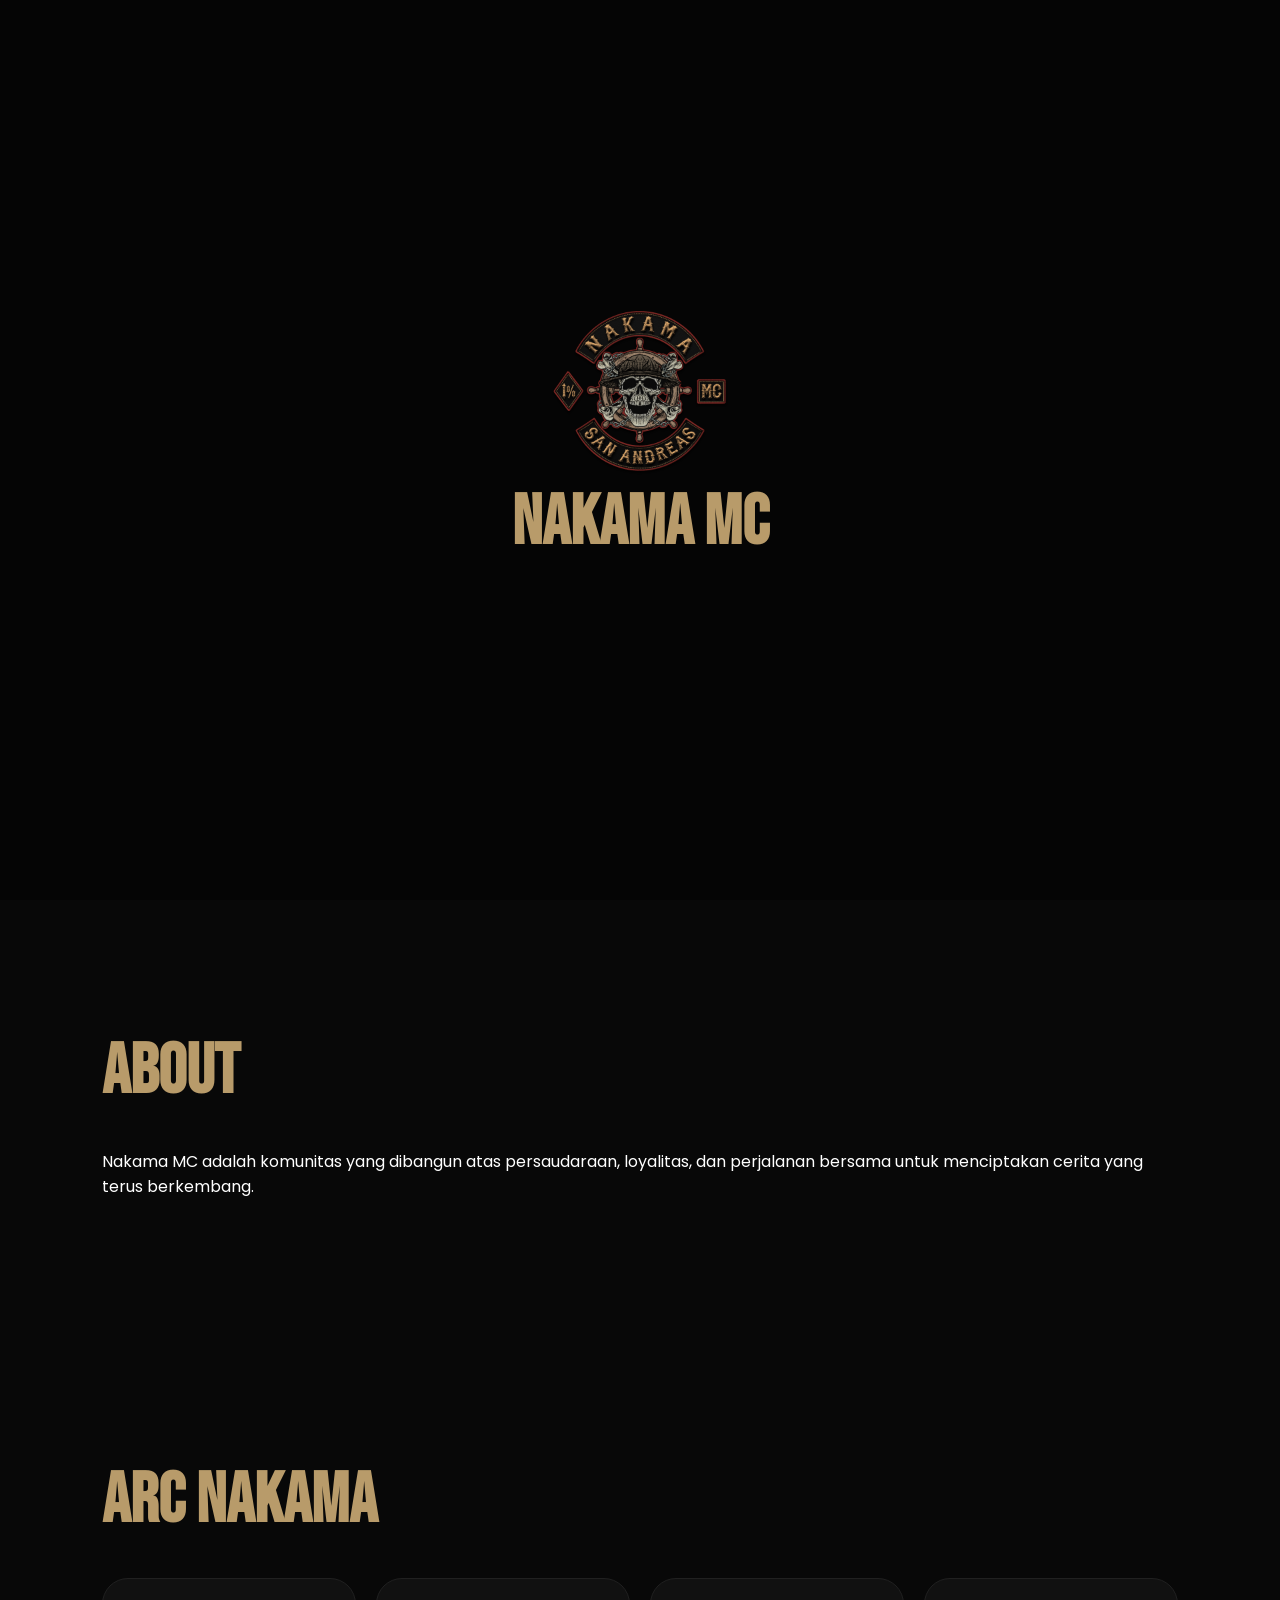
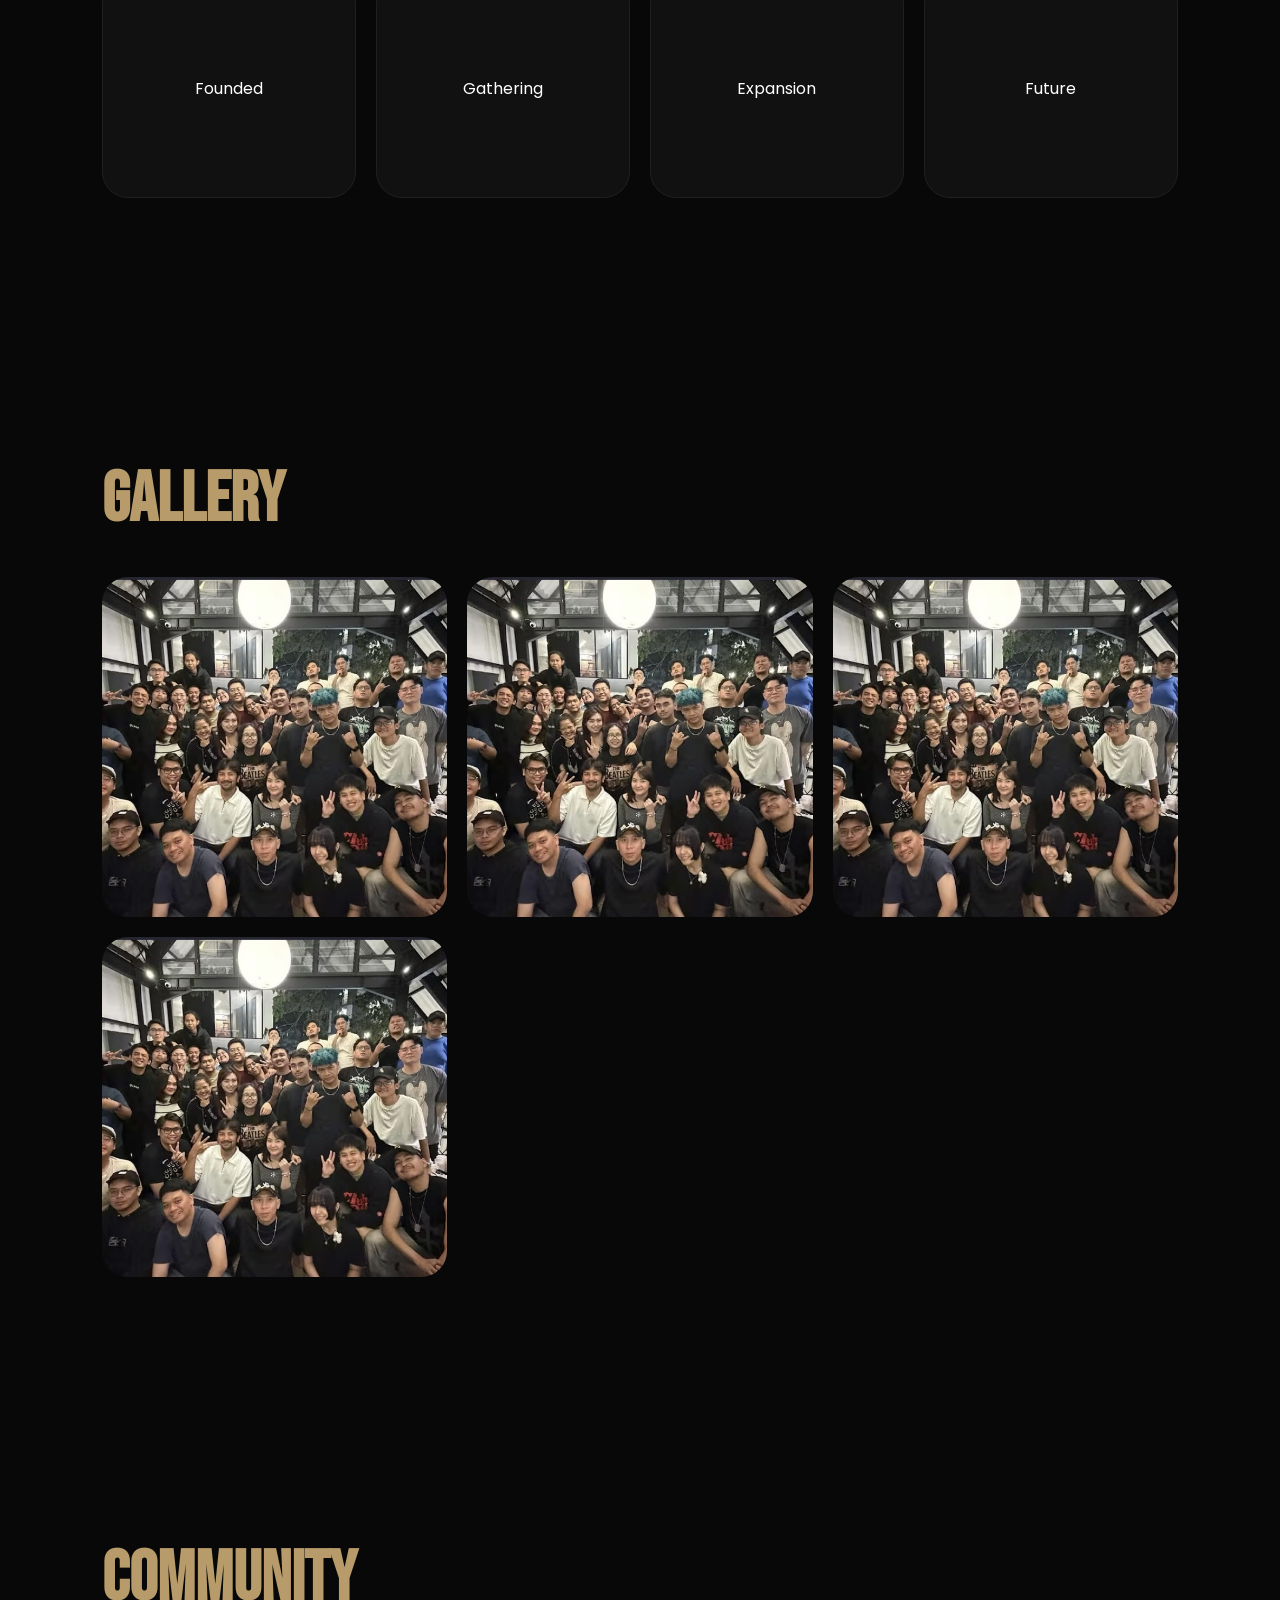
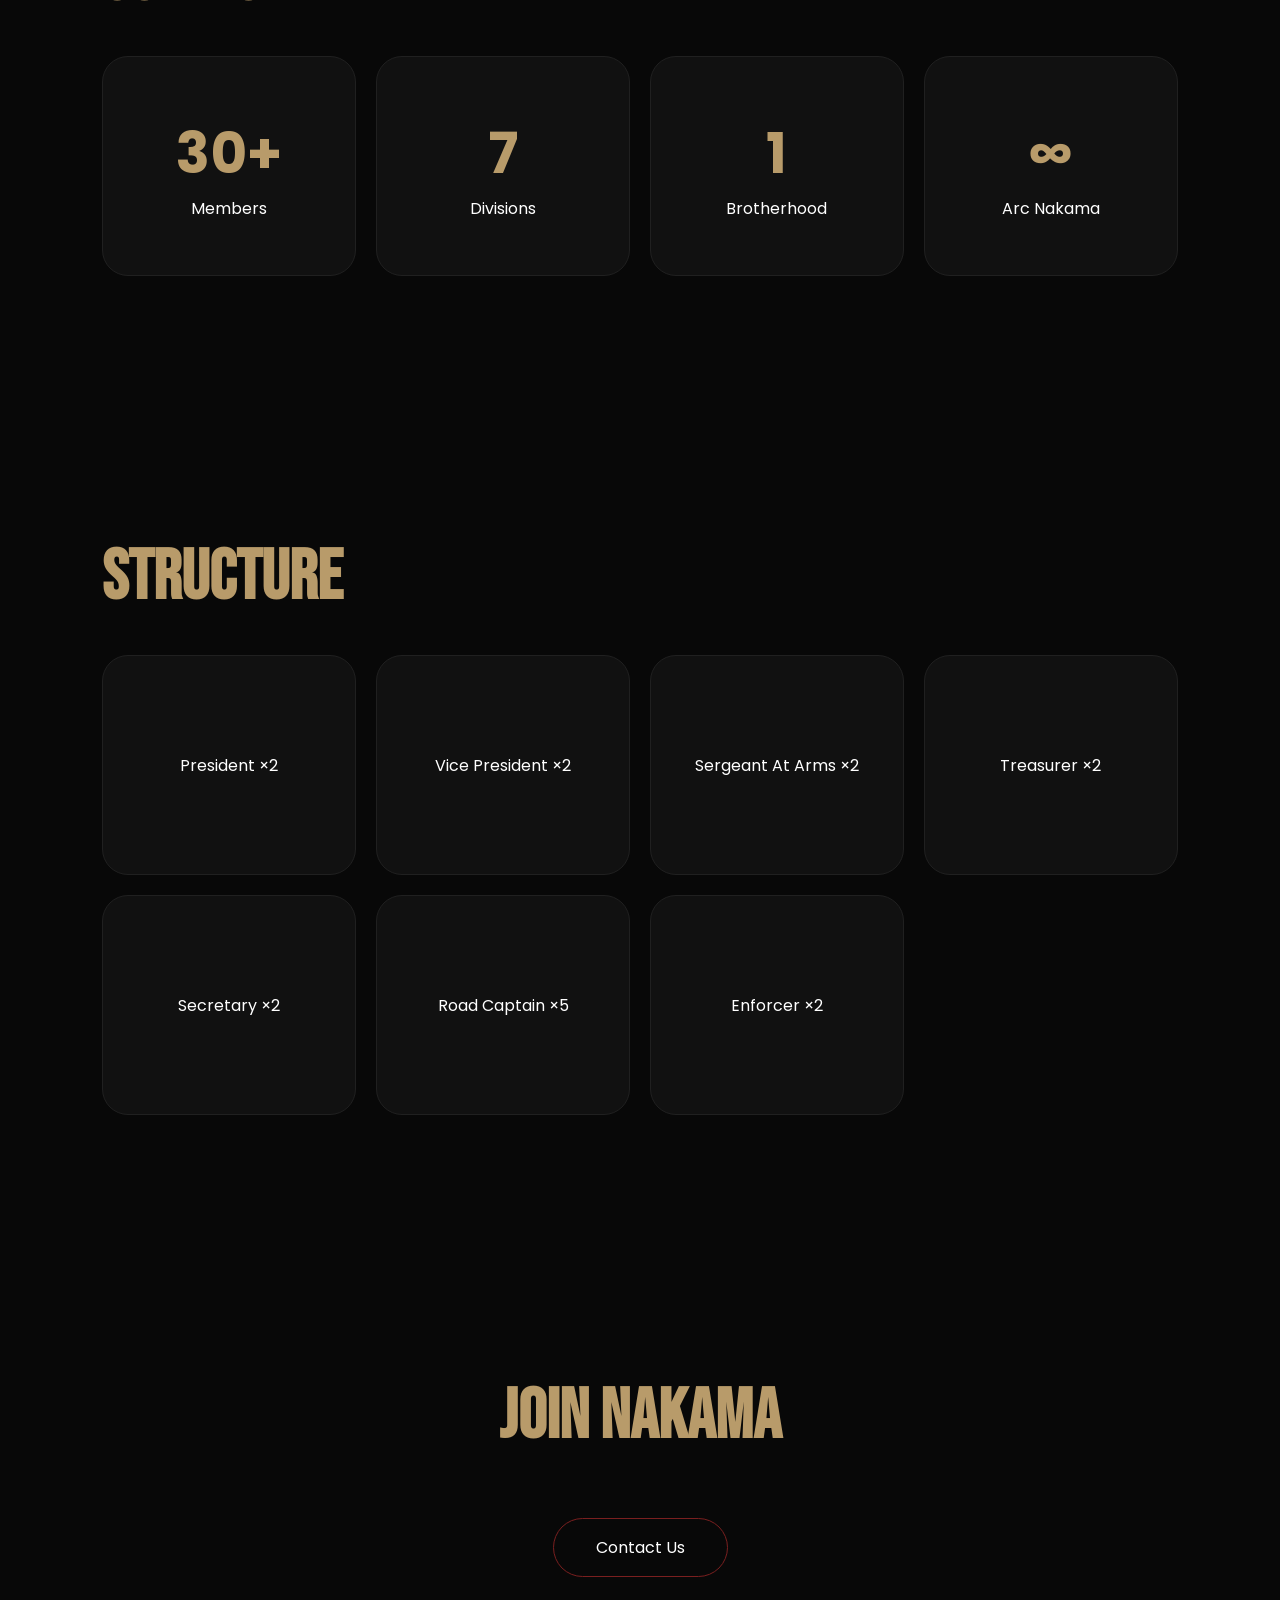
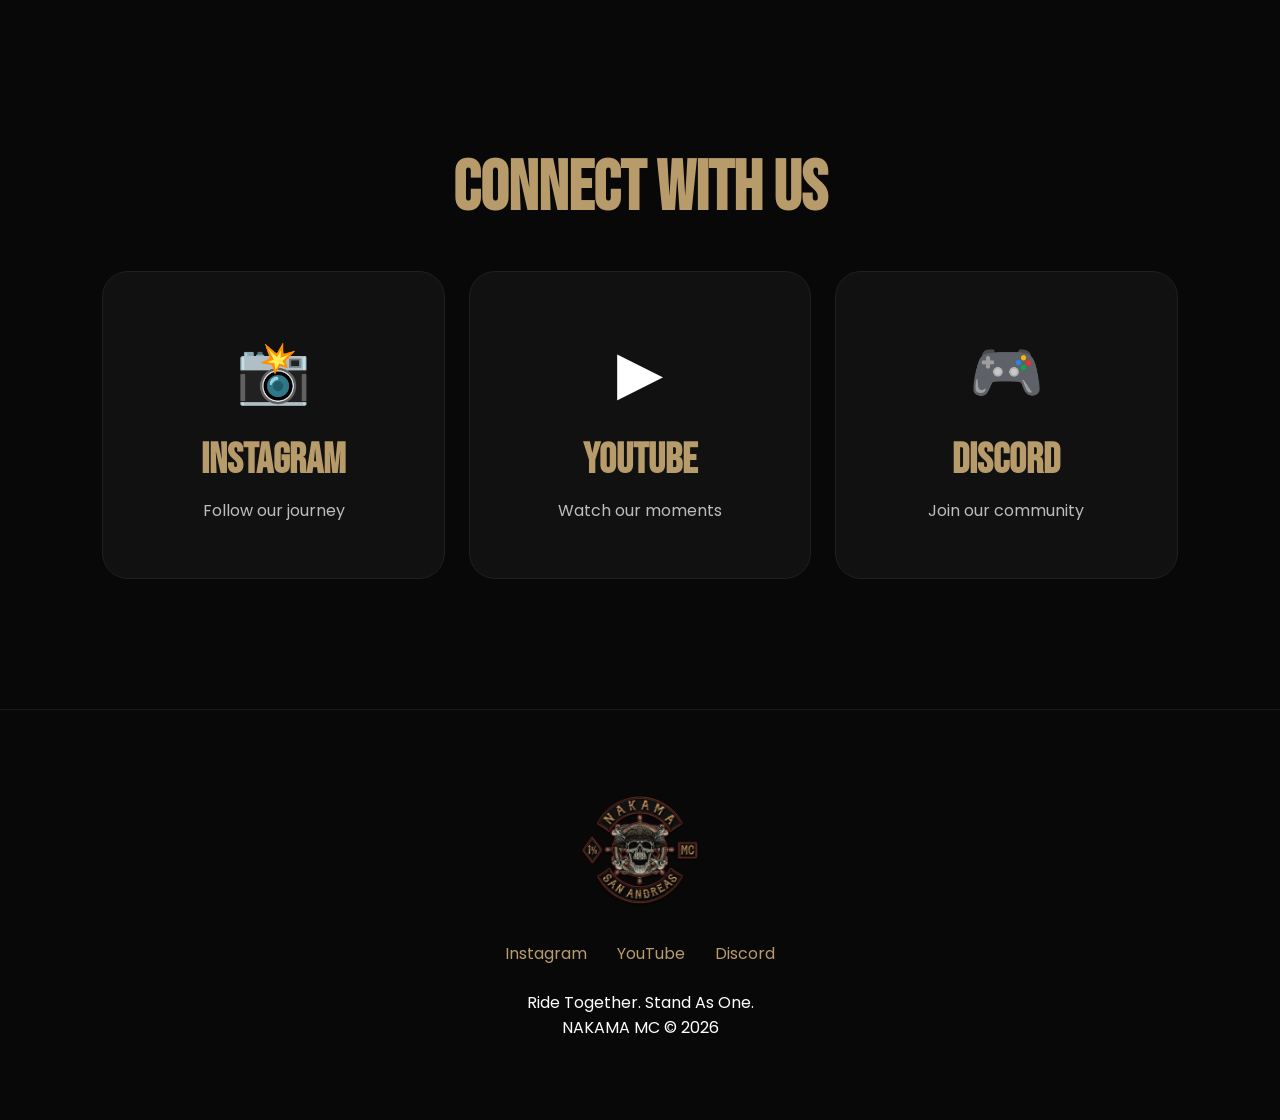
==== index.html @ 54461222 "Add social integration" ====
<!DOCTYPE html>
<html lang="en">
<head>
    <meta charset="UTF-8">
    <meta name="viewport" content="width=device-width,initial-scale=1">
    <title>Nakama MC</title>
    <link rel="preconnect" href="https://fonts.googleapis.com">
    <link href="https://fonts.googleapis.com/css2?family=Bebas+Neue&family=Poppins:wght@300;400;600;700&display=swap"
        rel="stylesheet">
    <link rel="stylesheet" href="style.css">
</head>
<body>
    <div id="loader">
        <img src="logo.png">
        <h2>NAKAMA MC</h2>
    </div>
    <nav>
        <div class="brand">
            <img src="logo.png">
            <span>NAKAMA MC</span>
        </div>
        <div class="menu">
            <a href="#about">About</a>
            <a href="#arcnakama">Arc Nakama</a>
            <a href="#gallery">Gallery</a>
            <a href="#stats">Stats</a>
            <a href="#members">Members</a>
            <a href="#social">Social</a>
        </div>
    </nav>
    <section class="hero">
        <div class="hero-content">
            <img src="logo.png" class="hero-logo">
            <h1>
                Ride Together. <br>
                Stand As One.
            </h1>
            <p>
                Brotherhood • Loyalty • Respect
            </p>
            <a href="#about" class="btn">
                Explore
            </a>
        </div>
    </section>
    <section id="about">
        <h2>ABOUT</h2>
        <p>
            Nakama MC adalah komunitas
            yang dibangun atas persaudaraan,
            loyalitas, dan perjalanan bersama
            untuk menciptakan cerita yang
            terus berkembang.
        </p>
    </section>
    <section id="arcnakama">
        <h2>ARC NAKAMA</h2>
        <div class="timeline">
            <div class="box">
                Founded
            </div>
            <div class="box">
                Gathering
            </div>
            <div class="box">
                Expansion
            </div>
            <div class="box">
                Future
            </div>
        </div>
    </section>
    <section id="gallery">
        <h2>GALLERY</h2>
        <div class="gallery">
            <img src="community.jpg">
            <img src="community.jpg">
            <img src="community.jpg">
            <img src="community.jpg">
        </div>
    </section>
    <section id="stats">
        <h2>COMMUNITY</h2>
        <div class="stats">
            <div>
                <b>30+</b>
                <span>Members</span>
            </div>
            <div>
                <b>7</b>
                <span>Divisions</span>
            </div>
            <div>
                <b>1</b>
                <span>Brotherhood</span>
            </div>
            <div>
                <b>∞</b>
                <span>Arc Nakama</span>
            </div>
        </div>
    </section>
    <section id="members">
        <h2>STRUCTURE</h2>
        <div class="members">
            <div class="role">
                President ×2
            </div>
            <div class="role">
                Vice President ×2
            </div>
            <div class="role">
                Sergeant At Arms ×2
            </div>
            <div class="role">
                Treasurer ×2
            </div>
            <div class="role">
                Secretary ×2
            </div>
            <div class="role">
                Road Captain ×5
            </div>
            <div class="role">
                Enforcer ×2
            </div>
        </div>
    </section>
    <section class="join">
        <h2>JOIN NAKAMA</h2>
        <a class="btn" href="https://discord.gg/GANTI_LINK_DISCORD" target="_blank">
            Contact Us
        </a>
    </section>
    <section id="social">
        <h2>CONNECT WITH US</h2>
        <div class="social-grid">
            <a class="social-card" target="_blank" href="https://instagram.com/GANTI_USERNAME">
                <div class="social-icon">
                    📸
                </div>
                <h3>Instagram</h3>
                <p>Follow our journey</p>
            </a>
            <a class="social-card" target="_blank" href="https://youtube.com/@GANTI_CHANNEL">
                <div class="social-icon">
                    ▶
                </div>
                <h3>YouTube</h3>
                <p>Watch our moments</p>
            </a>
            <a class="social-card" target="_blank" href="https://discord.gg/GANTI_LINK_DISCORD">
                <div class="social-icon">
                    🎮
                </div>
                <h3>Discord</h3>
                <p>Join our community</p>
            </a>
        </div>
    </section>
    <footer>
        <img src="logo.png">
        <div class="footer-links">
            <a href="#">
                Instagram
            </a>
            <a href="#">
                YouTube
            </a>
            <a href="#">
                Discord
            </a>
        </div>
        <p>
            Ride Together.
            Stand As One.
        </p>
        <p>
            NAKAMA MC © 2026
        </p>
    </footer>
    <script src="script.js"></script>
</body>
</html>
---- style.css ----
*{margin:0;padding:0;box-sizing:border-box}
html{scroll-behavior:smooth}
body{background:#080808;color:#fff;font-family:Poppins}
#loader{
position:fixed;inset:0;background:#050505;
display:flex;flex-direction:column;justify-content:center;align-items:center;
z-index:999;transition:1s}
#loader img{width:180px;animation:spin 4s linear infinite}
.hidden{opacity:0;pointer-events:none}
@keyframes spin{to{transform:rotate(360deg)}}
nav{
position:fixed;width:100%;padding:18px 8%;
display:flex;justify-content:space-between;
background:rgba(0,0,0,.45);backdrop-filter:blur(10px);z-index:50}
.brand{display:flex;align-items:center;gap:12px}
.brand img{width:48px}
.menu a{color:white;text-decoration:none;margin-left:18px}
.hero{
height:100vh;background:
linear-gradient(rgba(0,0,0,.7),rgba(0,0,0,.9)),
url(community.jpg) center/cover fixed;
display:flex;justify-content:center;align-items:center;text-align:center}
.hero-logo{width:min(35vw,260px)}
.hero h1{font-size:min(9vw,100px);font-family:Bebas Neue}
.btn{
display:inline-block;margin-top:24px;
padding:16px 42px;
border:1px solid #7a1f1f;border-radius:999px;
color:#fff;text-decoration:none}
.btn:hover{background:#7a1f1f}
section{padding:130px 8%}
h2{
font-family:Bebas Neue;
font-size:70px;
margin-bottom:35px;
color:#b89b6a}
.timeline,.members,.stats{
display:grid;
grid-template-columns:repeat(auto-fit,minmax(220px,1fr));
gap:20px}
.box,.role,.stats div{
height:220px;background:#111;border-radius:26px;
display:flex;flex-direction:column;
justify-content:center;align-items:center;
transition:.35s;border:1px solid #202020}
.gallery{
display:grid;
grid-template-columns:repeat(auto-fit,minmax(320px,1fr));
gap:20px}
.gallery img{
height:340px;width:100%;object-fit:cover;
border-radius:26px}
.box:hover,.role:hover,.stats div:hover{
transform:translateY(-10px);
border-color:#7a1f1f}
.stats b{
font-size:56px;color:#b89b6a}
footer{
padding:80px;text-align:center;border-top:1px solid #181818}
footer img{width:120px}
/* JOIN */
.join{
text-align:center;
}
/* SOCIAL */
#social{
padding-top:40px;
text-align:center;
}
.social-grid{
display:grid;
grid-template-columns:
repeat(
auto-fit,
minmax(280px,1fr));
gap:24px;
margin-top:40px;
}
.social-card{
background:#111;
padding:55px;
border-radius:26px;
border:1px solid #202020;
color:white;
text-decoration:none;
transition:.35s;
}
.social-card:hover{
transform:
translateY(-10px);
border-color:#7a1f1f;
box-shadow:
0 20px 60px
rgba(122,31,31,.35);
}
.social-icon{
font-size:60px;
margin-bottom:18px;
}
.social-card h3{
font-family:Bebas Neue;
font-size:42px;
color:#b89b6a;
}
.social-card p{
margin-top:12px;
color:#bdbdbd;
}
/* FOOTER */
.footer-links{
margin:24px 0;
display:flex;
justify-content:center;
gap:30px;
flex-wrap:wrap;
}
.footer-links a{
color:#b89b6a;
text-decoration:none;
transition:.3s;
}
.footer-links a:hover{
color:white;
}
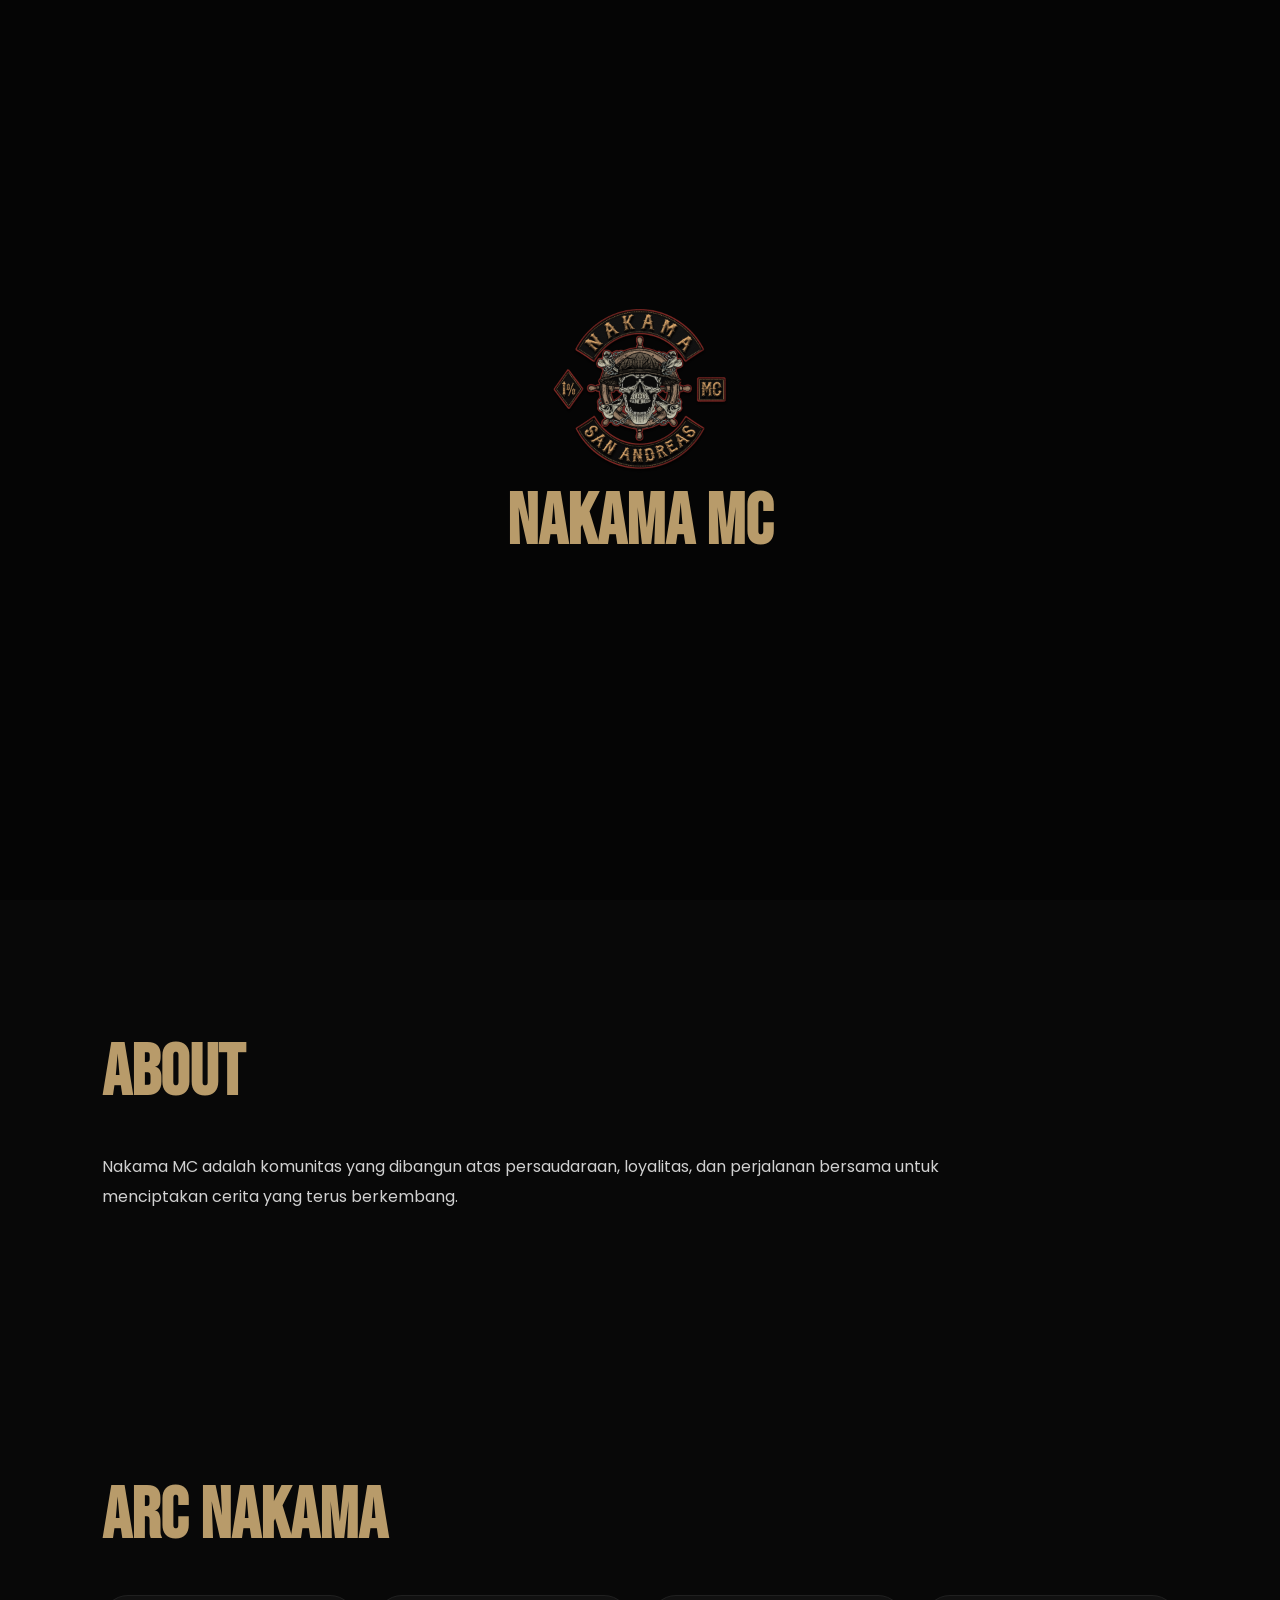
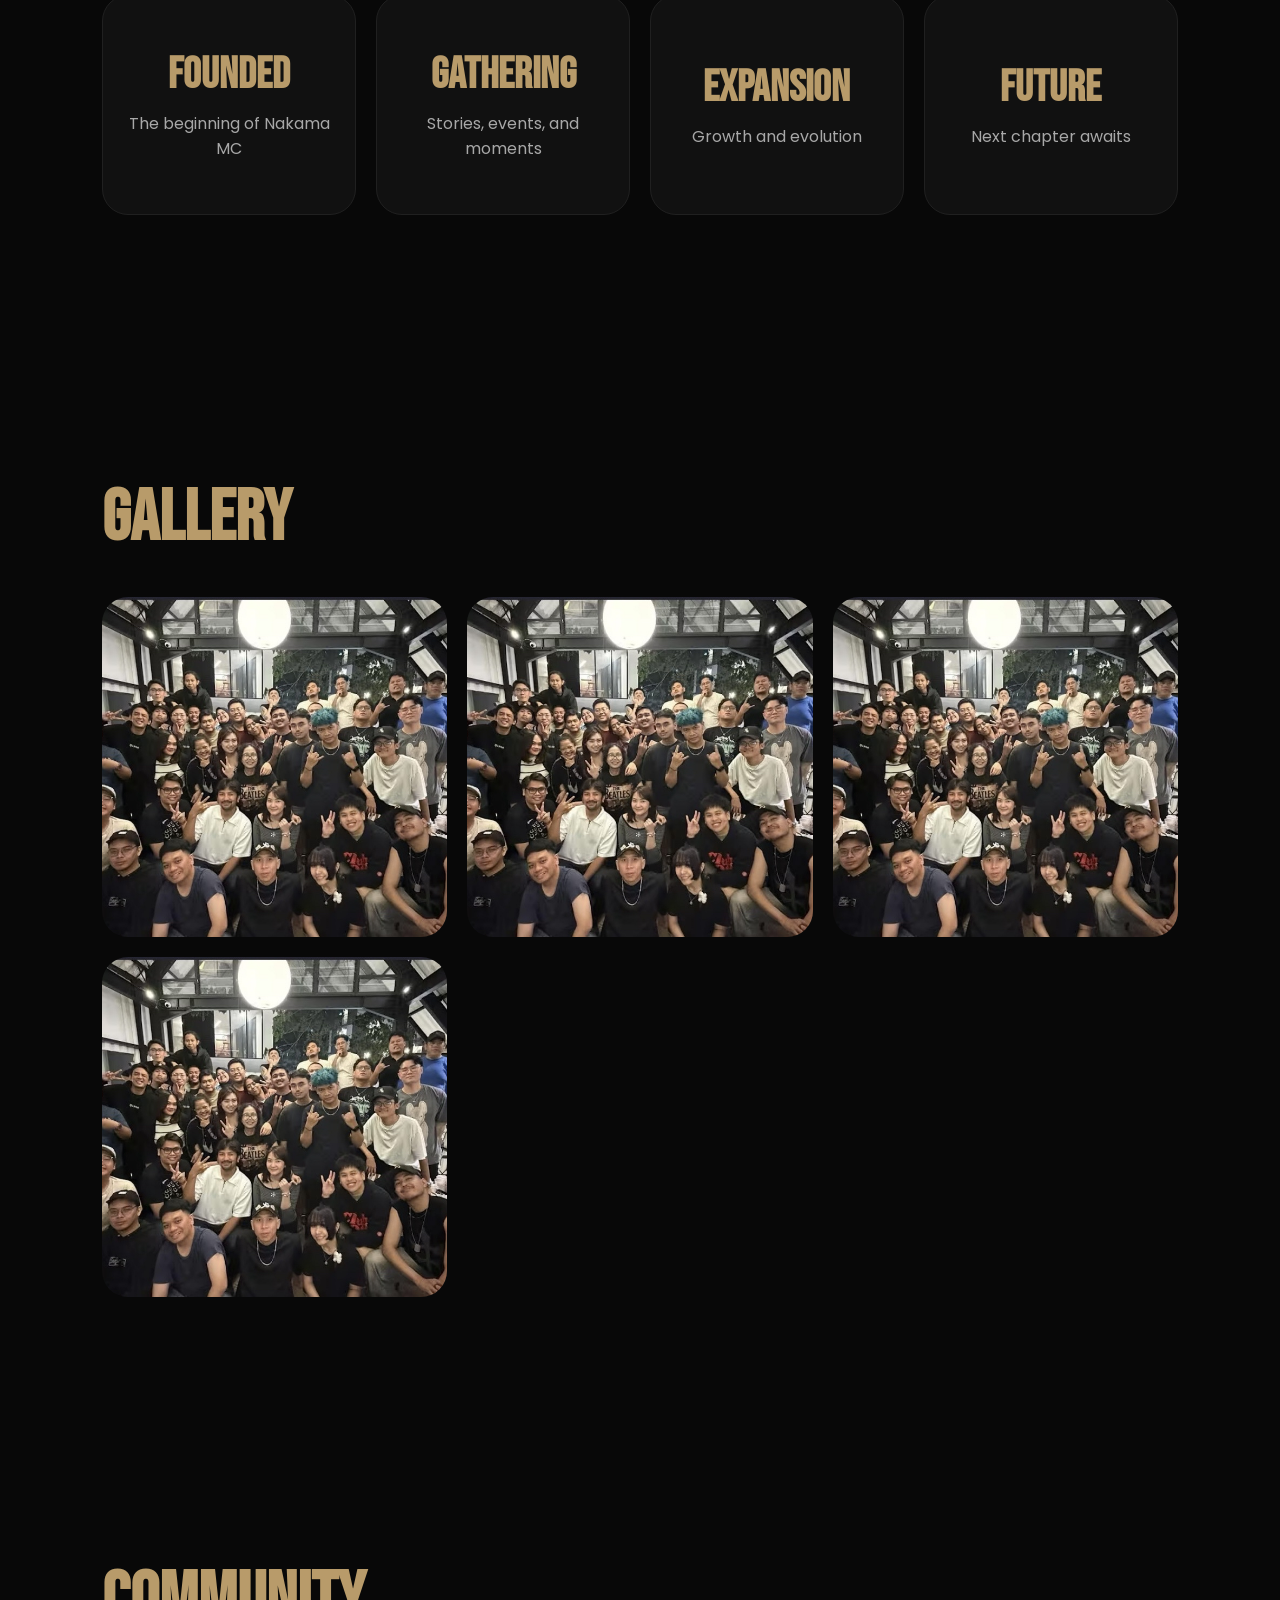
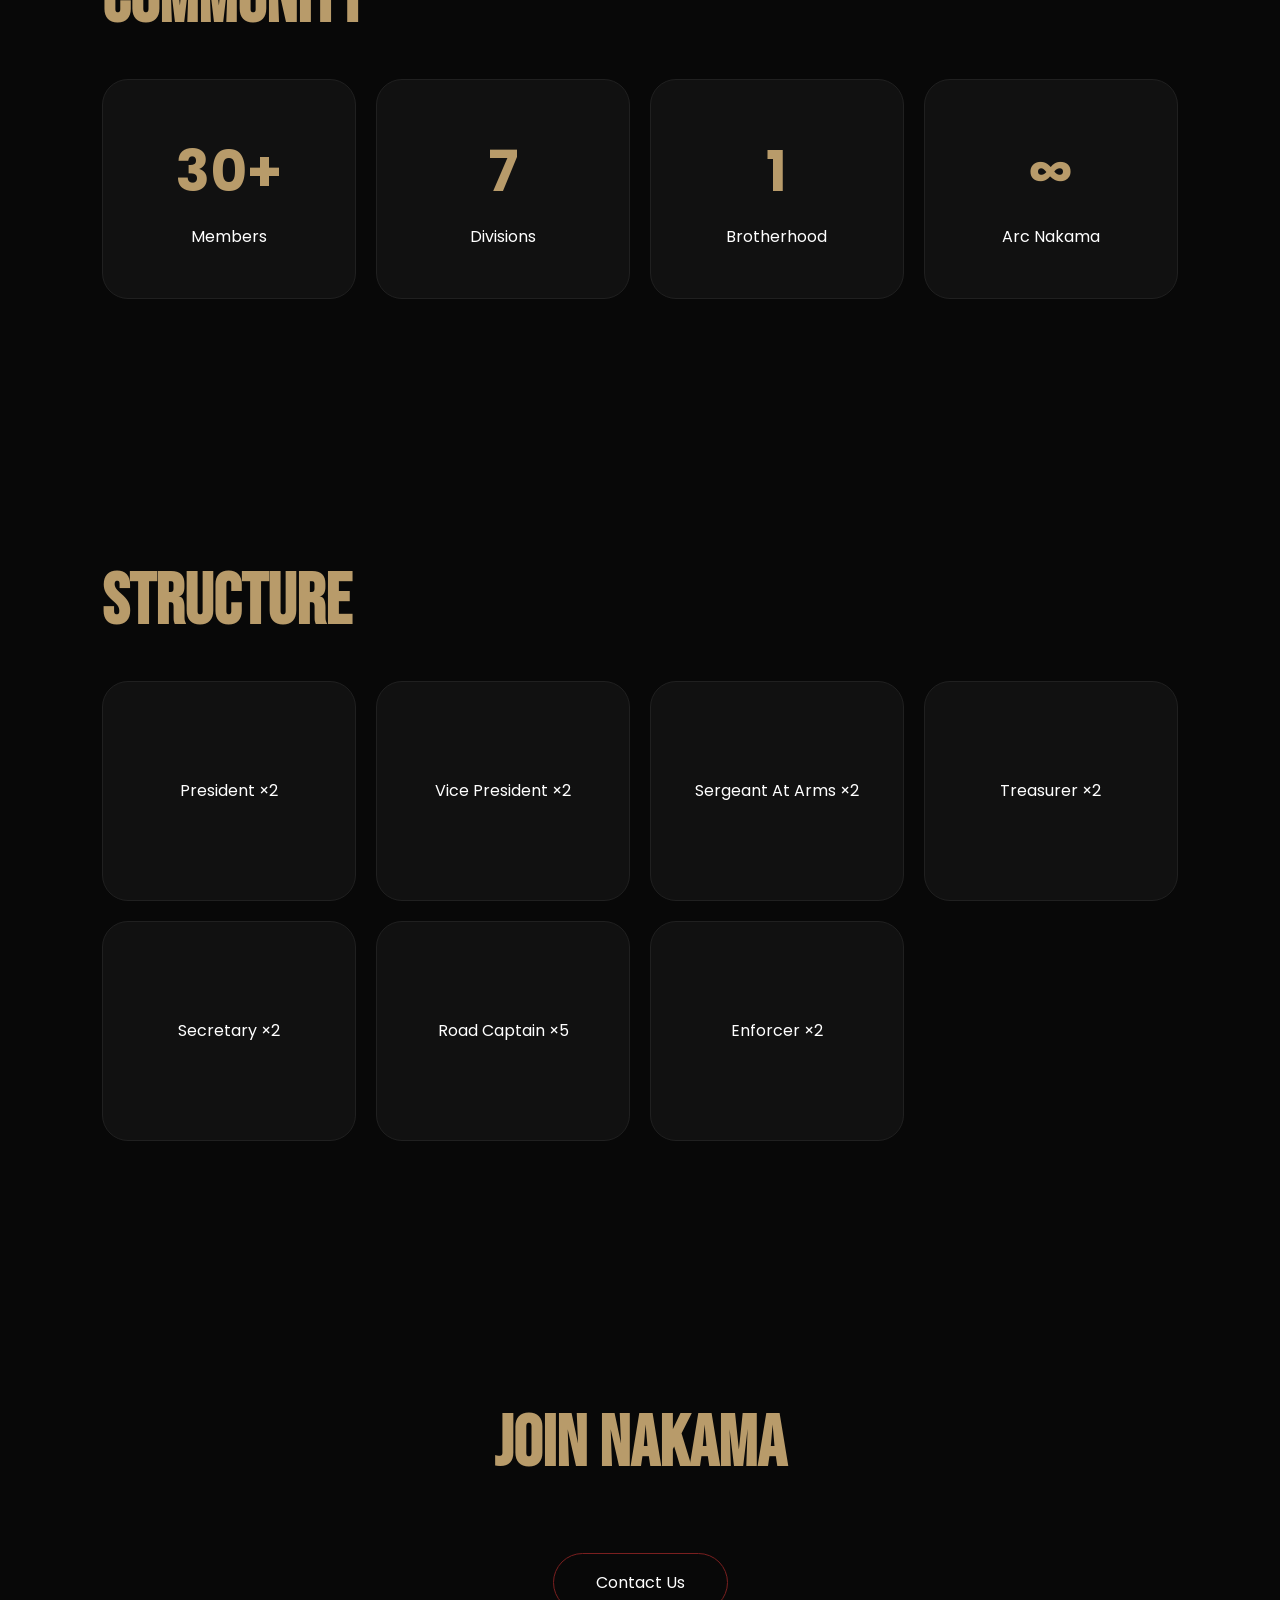
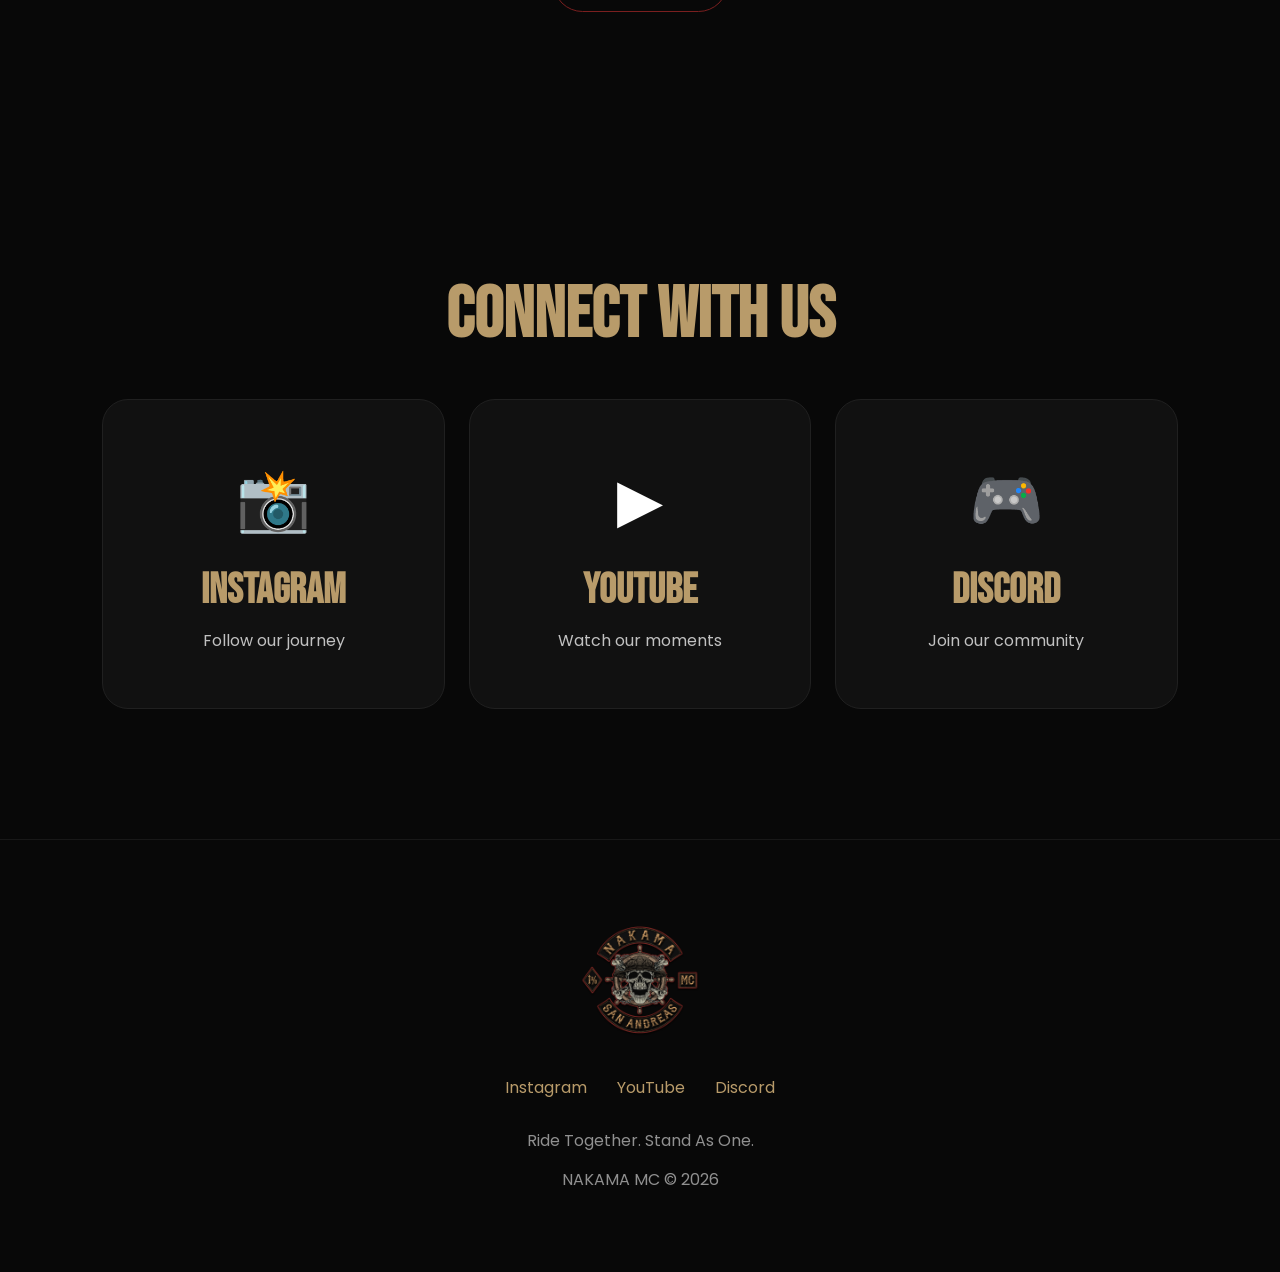
==== commit e179095d: "Update arc interaction" ====
--- a/index.html
+++ b/index.html
@@ -1,184 +1,463 @@
 <!DOCTYPE html>
 <html lang="en">
+
 <head>
+
     <meta charset="UTF-8">
-    <meta name="viewport" content="width=device-width,initial-scale=1">
+
+    <meta name="viewport" content="width=device-width, initial-scale=1.0">
+
     <title>Nakama MC</title>
+
     <link rel="preconnect" href="https://fonts.googleapis.com">
+
     <link href="https://fonts.googleapis.com/css2?family=Bebas+Neue&family=Poppins:wght@300;400;600;700&display=swap"
         rel="stylesheet">
+
     <link rel="stylesheet" href="style.css">
+
 </head>
+
 <body>
+
+    <!-- LOADER -->
+
     <div id="loader">
+
         <img src="logo.png">
+
         <h2>NAKAMA MC</h2>
+
     </div>
+
+
+
+    <!-- NAVBAR -->
+
     <nav>
+
         <div class="brand">
+
             <img src="logo.png">
+
             <span>NAKAMA MC</span>
-        </div>
+
+        </div>
+
         <div class="menu">
+
             <a href="#about">About</a>
+
             <a href="#arcnakama">Arc Nakama</a>
+
             <a href="#gallery">Gallery</a>
+
             <a href="#stats">Stats</a>
+
             <a href="#members">Members</a>
+
             <a href="#social">Social</a>
-        </div>
+
+        </div>
+
     </nav>
+
+
+
+    <!-- HERO -->
+
     <section class="hero">
+
         <div class="hero-content">
+
             <img src="logo.png" class="hero-logo">
+
             <h1>
-                Ride Together. <br>
+
+                Ride Together.
+                <br>
                 Stand As One.
+
             </h1>
+
             <p>
+
                 Brotherhood • Loyalty • Respect
+
             </p>
+
             <a href="#about" class="btn">
+
                 Explore
-            </a>
-        </div>
-    </section>
+
+            </a>
+
+        </div>
+
+    </section>
+
+
+
+    <!-- ABOUT -->
+
     <section id="about">
+
         <h2>ABOUT</h2>
+
         <p>
+
             Nakama MC adalah komunitas
-            yang dibangun atas persaudaraan,
-            loyalitas, dan perjalanan bersama
-            untuk menciptakan cerita yang
-            terus berkembang.
+            yang dibangun atas
+            persaudaraan,
+            loyalitas,
+            dan perjalanan bersama
+            untuk menciptakan
+            cerita yang terus berkembang.
+
         </p>
-    </section>
+
+    </section>
+
+
+
+    <!-- ARC -->
+
     <section id="arcnakama">
+
         <h2>ARC NAKAMA</h2>
+
         <div class="timeline">
-            <div class="box">
-                Founded
-            </div>
-            <div class="box">
-                Gathering
-            </div>
-            <div class="box">
-                Expansion
-            </div>
-            <div class="box">
-                Future
-            </div>
-        </div>
-    </section>
+
+            <a href="founded.html" class="box">
+
+                <h3>Founded</h3>
+
+                <p>
+
+                    The beginning
+                    of Nakama MC
+
+                </p>
+
+            </a>
+
+
+
+            <a href="gathering.html" class="box">
+
+                <h3>Gathering</h3>
+
+                <p>
+
+                    Stories,
+                    events,
+                    and moments
+
+                </p>
+
+            </a>
+
+
+
+            <a href="expansion.html" class="box">
+
+                <h3>Expansion</h3>
+
+                <p>
+
+                    Growth
+                    and evolution
+
+                </p>
+
+            </a>
+
+
+
+            <a href="future.html" class="box">
+
+                <h3>Future</h3>
+
+                <p>
+
+                    Next chapter
+                    awaits
+
+                </p>
+
+            </a>
+
+        </div>
+
+    </section>
+
+
+
+    <!-- GALLERY -->
+
     <section id="gallery">
+
         <h2>GALLERY</h2>
+
         <div class="gallery">
+
             <img src="community.jpg">
+
             <img src="community.jpg">
+
             <img src="community.jpg">
+
             <img src="community.jpg">
-        </div>
-    </section>
+
+        </div>
+
+    </section>
+
+
+
+    <!-- STATS -->
+
     <section id="stats">
+
         <h2>COMMUNITY</h2>
+
         <div class="stats">
+
             <div>
+
                 <b>30+</b>
+
                 <span>Members</span>
-            </div>
+
+            </div>
+
             <div>
+
                 <b>7</b>
+
                 <span>Divisions</span>
-            </div>
+
+            </div>
+
             <div>
+
                 <b>1</b>
+
                 <span>Brotherhood</span>
-            </div>
+
+            </div>
+
             <div>
+
                 <b>∞</b>
+
                 <span>Arc Nakama</span>
-            </div>
-        </div>
-    </section>
+
+            </div>
+
+        </div>
+
+    </section>
+
+
+
+    <!-- MEMBERS -->
+
     <section id="members">
+
         <h2>STRUCTURE</h2>
+
         <div class="members">
+
             <div class="role">
                 President ×2
             </div>
+
             <div class="role">
                 Vice President ×2
             </div>
+
             <div class="role">
                 Sergeant At Arms ×2
             </div>
+
             <div class="role">
                 Treasurer ×2
             </div>
+
             <div class="role">
                 Secretary ×2
             </div>
+
             <div class="role">
                 Road Captain ×5
             </div>
+
             <div class="role">
                 Enforcer ×2
             </div>
-        </div>
-    </section>
+
+        </div>
+
+    </section>
+
+
+
+    <!-- JOIN -->
+
     <section class="join">
-        <h2>JOIN NAKAMA</h2>
-        <a class="btn" href="https://discord.gg/GANTI_LINK_DISCORD" target="_blank">
+
+        <h2>
+
+            JOIN NAKAMA
+
+        </h2>
+
+        <a class="btn" href="https://discord.gg/GANTI_LINK" target="_blank">
+
             Contact Us
+
         </a>
-    </section>
+
+    </section>
+
+
+
+    <!-- SOCIAL -->
+
     <section id="social">
-        <h2>CONNECT WITH US</h2>
+
+        <h2>
+
+            CONNECT WITH US
+
+        </h2>
+
         <div class="social-grid">
-            <a class="social-card" target="_blank" href="https://instagram.com/GANTI_USERNAME">
+
+            <a class="social-card" href="https://instagram.com/GANTI_USERNAME" target="_blank">
+
                 <div class="social-icon">
+
                     📸
+
                 </div>
-                <h3>Instagram</h3>
-                <p>Follow our journey</p>
-            </a>
-            <a class="social-card" target="_blank" href="https://youtube.com/@GANTI_CHANNEL">
+
+                <h3>
+
+                    Instagram
+
+                </h3>
+
+                <p>
+
+                    Follow our journey
+
+                </p>
+
+            </a>
+
+
+
+            <a class="social-card" href="https://youtube.com/@GANTI_CHANNEL" target="_blank">
+
                 <div class="social-icon">
+
                     ▶
+
                 </div>
-                <h3>YouTube</h3>
-                <p>Watch our moments</p>
-            </a>
-            <a class="social-card" target="_blank" href="https://discord.gg/GANTI_LINK_DISCORD">
+
+                <h3>
+
+                    YouTube
+
+                </h3>
+
+                <p>
+
+                    Watch our moments
+
+                </p>
+
+            </a>
+
+
+
+            <a class="social-card" href="https://discord.gg/GANTI_LINK" target="_blank">
+
                 <div class="social-icon">
+
                     🎮
+
                 </div>
-                <h3>Discord</h3>
-                <p>Join our community</p>
-            </a>
-        </div>
-    </section>
+
+                <h3>
+
+                    Discord
+
+                </h3>
+
+                <p>
+
+                    Join our community
+
+                </p>
+
+            </a>
+
+        </div>
+
+    </section>
+
+
+
+    <!-- FOOTER -->
+
     <footer>
+
         <img src="logo.png">
+
         <div class="footer-links">
-            <a href="#">
+
+            <a href="https://instagram.com/GANTI_USERNAME">
+
                 Instagram
-            </a>
-            <a href="#">
+
+            </a>
+
+            <a href="https://youtube.com/@GANTI_CHANNEL">
+
                 YouTube
-            </a>
-            <a href="#">
+
+            </a>
+
+            <a href="https://discord.gg/GANTI_LINK">
+
                 Discord
-            </a>
-        </div>
+
+            </a>
+
+        </div>
+
         <p>
+
             Ride Together.
             Stand As One.
+
         </p>
+
         <p>
+
             NAKAMA MC © 2026
+
         </p>
+
     </footer>
+
+
+
     <script src="script.js"></script>
+
 </body>
+
 </html>
--- a/style.css
+++ b/style.css
@@ -1,125 +1,669 @@
-
-*{margin:0;padding:0;box-sizing:border-box}
-html{scroll-behavior:smooth}
-body{background:#080808;color:#fff;font-family:Poppins}
-#loader{
-position:fixed;inset:0;background:#050505;
-display:flex;flex-direction:column;justify-content:center;align-items:center;
-z-index:999;transition:1s}
-#loader img{width:180px;animation:spin 4s linear infinite}
-.hidden{opacity:0;pointer-events:none}
-@keyframes spin{to{transform:rotate(360deg)}}
-nav{
-position:fixed;width:100%;padding:18px 8%;
-display:flex;justify-content:space-between;
-background:rgba(0,0,0,.45);backdrop-filter:blur(10px);z-index:50}
-.brand{display:flex;align-items:center;gap:12px}
-.brand img{width:48px}
-.menu a{color:white;text-decoration:none;margin-left:18px}
-.hero{
-height:100vh;background:
-linear-gradient(rgba(0,0,0,.7),rgba(0,0,0,.9)),
-url(community.jpg) center/cover fixed;
-display:flex;justify-content:center;align-items:center;text-align:center}
-.hero-logo{width:min(35vw,260px)}
-.hero h1{font-size:min(9vw,100px);font-family:Bebas Neue}
-.btn{
-display:inline-block;margin-top:24px;
-padding:16px 42px;
-border:1px solid #7a1f1f;border-radius:999px;
-color:#fff;text-decoration:none}
-.btn:hover{background:#7a1f1f}
-section{padding:130px 8%}
-h2{
-font-family:Bebas Neue;
-font-size:70px;
-margin-bottom:35px;
-color:#b89b6a}
-.timeline,.members,.stats{
-display:grid;
-grid-template-columns:repeat(auto-fit,minmax(220px,1fr));
-gap:20px}
-.box,.role,.stats div{
-height:220px;background:#111;border-radius:26px;
-display:flex;flex-direction:column;
-justify-content:center;align-items:center;
-transition:.35s;border:1px solid #202020}
-.gallery{
-display:grid;
-grid-template-columns:repeat(auto-fit,minmax(320px,1fr));
-gap:20px}
-.gallery img{
-height:340px;width:100%;object-fit:cover;
-border-radius:26px}
-.box:hover,.role:hover,.stats div:hover{
-transform:translateY(-10px);
-border-color:#7a1f1f}
-.stats b{
-font-size:56px;color:#b89b6a}
-footer{
-padding:80px;text-align:center;border-top:1px solid #181818}
-footer img{width:120px}
+/* RESET */
+
+* {
+    margin: 0;
+    padding: 0;
+    box-sizing: border-box;
+}
+
+html {
+    scroll-behavior: smooth;
+}
+
+body {
+
+    background: #080808;
+
+    color: white;
+
+    font-family: 'Poppins', sans-serif;
+
+    overflow-x: hidden;
+
+}
+
+
+
+/* LOADER */
+
+#loader {
+
+    position: fixed;
+
+    inset: 0;
+
+    background: #050505;
+
+    display: flex;
+
+    flex-direction: column;
+
+    justify-content: center;
+
+    align-items: center;
+
+    z-index: 999;
+
+    transition: 1s;
+
+}
+
+#loader img {
+
+    width: 180px;
+
+    animation: spin 4s linear infinite;
+
+}
+
+.hidden {
+
+    opacity: 0;
+
+    pointer-events: none;
+
+}
+
+@keyframes spin {
+
+    to {
+
+        transform: rotate(360deg);
+
+    }
+
+}
+
+
+
+/* NAVBAR */
+
+nav {
+
+    position: fixed;
+
+    top: 0;
+
+    left: 0;
+
+    width: 100%;
+
+    padding: 18px 8%;
+
+    display: flex;
+
+    justify-content: space-between;
+
+    align-items: center;
+
+    background: rgba(0, 0, 0, .45);
+
+    backdrop-filter: blur(10px);
+
+    z-index: 100;
+
+}
+
+.brand {
+
+    display: flex;
+
+    align-items: center;
+
+    gap: 12px;
+
+}
+
+.brand img {
+
+    width: 48px;
+
+}
+
+.brand span {
+
+    font-weight: 700;
+
+}
+
+.menu {
+
+    display: flex;
+
+    align-items: center;
+
+}
+
+.menu a {
+
+    color: white;
+
+    text-decoration: none;
+
+    margin-left: 22px;
+
+    transition: .3s;
+
+}
+
+.menu a:hover {
+
+    color: #b89b6a;
+
+}
+
+
+
+/* HERO */
+
+.hero {
+
+    height: 100vh;
+
+    background:
+
+        linear-gradient(rgba(0, 0, 0, .70),
+
+            rgba(0, 0, 0, .90)),
+
+        url(community.jpg);
+
+    background-position: center;
+
+    background-size: cover;
+
+    background-attachment: fixed;
+
+    display: flex;
+
+    justify-content: center;
+
+    align-items: center;
+
+    text-align: center;
+
+}
+
+.hero-content {
+
+    max-width: 900px;
+
+}
+
+.hero-logo {
+
+    width: min(35vw, 260px);
+
+}
+
+.hero h1 {
+
+    font-size: min(9vw, 100px);
+
+    font-family: 'Bebas Neue';
+
+    line-height: .95;
+
+}
+
+.hero p {
+
+    margin-top: 20px;
+
+    font-size: 20px;
+
+    color: #cfcfcf;
+
+}
+
+
+
+/* BUTTON */
+
+.btn {
+
+    display: inline-block;
+
+    margin-top: 30px;
+
+    padding: 16px 42px;
+
+    border: 1px solid #7a1f1f;
+
+    border-radius: 999px;
+
+    color: white;
+
+    text-decoration: none;
+
+    transition: .35s;
+
+}
+
+.btn:hover {
+
+    background: #7a1f1f;
+
+    transform: translateY(-3px);
+
+}
+
+
+
+/* GLOBAL */
+
+section {
+
+    padding: 130px 8%;
+
+}
+
+h2 {
+
+    font-family: 'Bebas Neue';
+
+    font-size: 72px;
+
+    margin-bottom: 35px;
+
+    color: #b89b6a;
+
+}
+
+
+
+/* ABOUT */
+
+#about p {
+
+    max-width: 850px;
+
+    line-height: 1.9;
+
+    color: #d0d0d0;
+
+}
+
+
+
+/* GRID */
+
+.timeline,
+
+.members,
+
+.stats {
+
+    display: grid;
+
+    grid-template-columns:
+
+        repeat(auto-fit,
+
+            minmax(220px, 1fr));
+
+    gap: 20px;
+
+}
+
+
+
+/* CARD */
+
+.box,
+
+.role,
+
+.stats div {
+
+    height: 220px;
+
+    background: #111;
+
+    border-radius: 26px;
+
+    display: flex;
+
+    flex-direction: column;
+
+    justify-content: center;
+
+    align-items: center;
+
+    border: 1px solid #202020;
+
+    transition: .35s;
+
+}
+
+
+
+/* ARC */
+
+.box {
+
+    text-decoration: none;
+
+    color: white;
+
+    cursor: pointer;
+
+}
+
+.box h3 {
+
+    font-family: 'Bebas Neue';
+
+    font-size: 44px;
+
+    color: #b89b6a;
+
+    margin-bottom: 10px;
+
+}
+
+.box p {
+
+    color: #a8a8a8;
+
+    text-align: center;
+
+    max-width: 220px;
+
+}
+
+.box:hover,
+
+.role:hover,
+
+.stats div:hover {
+
+    transform:
+
+        translateY(-10px);
+
+    border-color: #7a1f1f;
+
+    box-shadow:
+
+        0 20px 60px rgba(122,
+
+            31,
+
+            31,
+
+            .25);
+
+}
+
+
+
+/* GALLERY */
+
+.gallery {
+
+    display: grid;
+
+    grid-template-columns:
+
+        repeat(auto-fit,
+
+            minmax(320px, 1fr));
+
+    gap: 20px;
+
+}
+
+.gallery img {
+
+    width: 100%;
+
+    height: 340px;
+
+    object-fit: cover;
+
+    border-radius: 26px;
+
+    transition: .35s;
+
+}
+
+.gallery img:hover {
+
+    transform: scale(1.03);
+
+}
+
+
+
+/* STATS */
+
+.stats b {
+
+    font-size: 56px;
+
+    color: #b89b6a;
+
+}
+
+.stats span {
+
+    margin-top: 10px;
+
+}
+
+
+
 /* JOIN */
-.join{
-text-align:center;
-}
+
+.join {
+
+    text-align: center;
+
+}
+
+
+
 /* SOCIAL */
-#social{
-padding-top:40px;
-text-align:center;
-}
-.social-grid{
-display:grid;
-grid-template-columns:
-repeat(
-auto-fit,
-minmax(280px,1fr));
-gap:24px;
-margin-top:40px;
-}
-.social-card{
-background:#111;
-padding:55px;
-border-radius:26px;
-border:1px solid #202020;
-color:white;
-text-decoration:none;
-transition:.35s;
-}
-.social-card:hover{
-transform:
-translateY(-10px);
-border-color:#7a1f1f;
-box-shadow:
-0 20px 60px
-rgba(122,31,31,.35);
-}
-.social-icon{
-font-size:60px;
-margin-bottom:18px;
-}
-.social-card h3{
-font-family:Bebas Neue;
-font-size:42px;
-color:#b89b6a;
-}
-.social-card p{
-margin-top:12px;
-color:#bdbdbd;
-}
+
+#social {
+
+    text-align: center;
+
+}
+
+.social-grid {
+
+    display: grid;
+
+    grid-template-columns:
+
+        repeat(auto-fit,
+
+            minmax(280px, 1fr));
+
+    gap: 24px;
+
+    margin-top: 40px;
+
+}
+
+.social-card {
+
+    background: #111;
+
+    padding: 55px;
+
+    border-radius: 26px;
+
+    border: 1px solid #202020;
+
+    text-decoration: none;
+
+    color: white;
+
+    transition: .35s;
+
+}
+
+.social-card:hover {
+
+    transform:
+
+        translateY(-10px);
+
+    border-color: #7a1f1f;
+
+    box-shadow:
+
+        0 20px 60px rgba(122,
+
+            31,
+
+            31,
+
+            .35);
+
+}
+
+.social-icon {
+
+    font-size: 60px;
+
+    margin-bottom: 20px;
+
+}
+
+.social-card h3 {
+
+    font-family: 'Bebas Neue';
+
+    font-size: 42px;
+
+    color: #b89b6a;
+
+}
+
+.social-card p {
+
+    margin-top: 12px;
+
+    color: #c1c1c1;
+
+}
+
+
+
 /* FOOTER */
-.footer-links{
-margin:24px 0;
-display:flex;
-justify-content:center;
-gap:30px;
-flex-wrap:wrap;
-}
-.footer-links a{
-color:#b89b6a;
-text-decoration:none;
-transition:.3s;
-}
-.footer-links a:hover{
-color:white;
+
+footer {
+
+    padding: 80px;
+
+    text-align: center;
+
+    border-top: 1px solid #181818;
+
+}
+
+footer img {
+
+    width: 120px;
+
+}
+
+.footer-links {
+
+    margin: 28px 0;
+
+    display: flex;
+
+    justify-content: center;
+
+    gap: 30px;
+
+    flex-wrap: wrap;
+
+}
+
+.footer-links a {
+
+    color: #b89b6a;
+
+    text-decoration: none;
+
+    transition: .3s;
+
+}
+
+.footer-links a:hover {
+
+    color: white;
+
+}
+
+footer p {
+
+    margin-top: 14px;
+
+    color: #909090;
+
+}
+
+
+
+/* RESPONSIVE */
+
+@media(max-width:900px) {
+
+    nav {
+
+        flex-direction: column;
+
+        gap: 20px;
+
+    }
+
+    .menu {
+
+        flex-wrap: wrap;
+
+        justify-content: center;
+
+    }
+
+    .hero h1 {
+
+        font-size: 72px;
+
+    }
+
+    h2 {
+
+        font-size: 56px;
+
+    }
+
+}
+
+@media(max-width:600px) {
+
+    .hero-logo {
+
+        width: 180px;
+
+    }
+
+    .hero h1 {
+
+        font-size: 56px;
+
+    }
+
+    .gallery {
+
+        grid-template-columns: 1fr;
+
+    }
+
 }
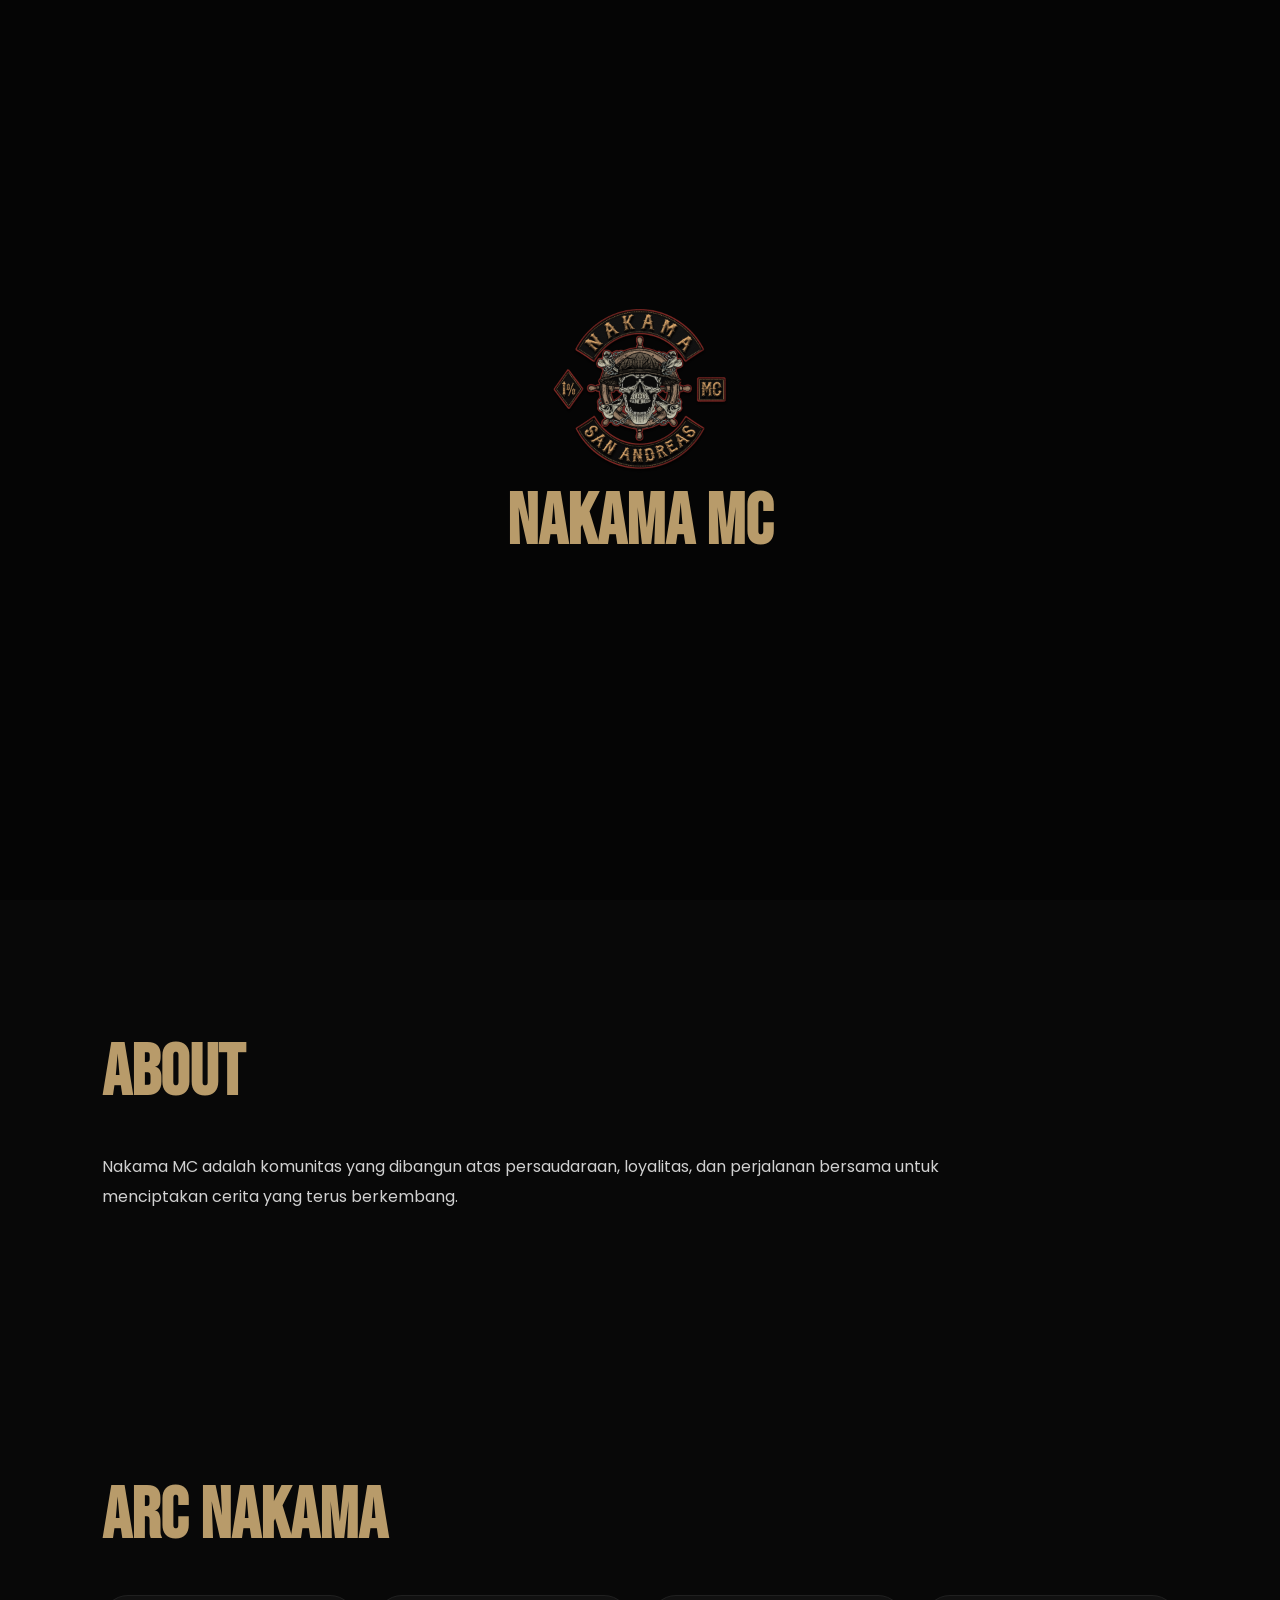
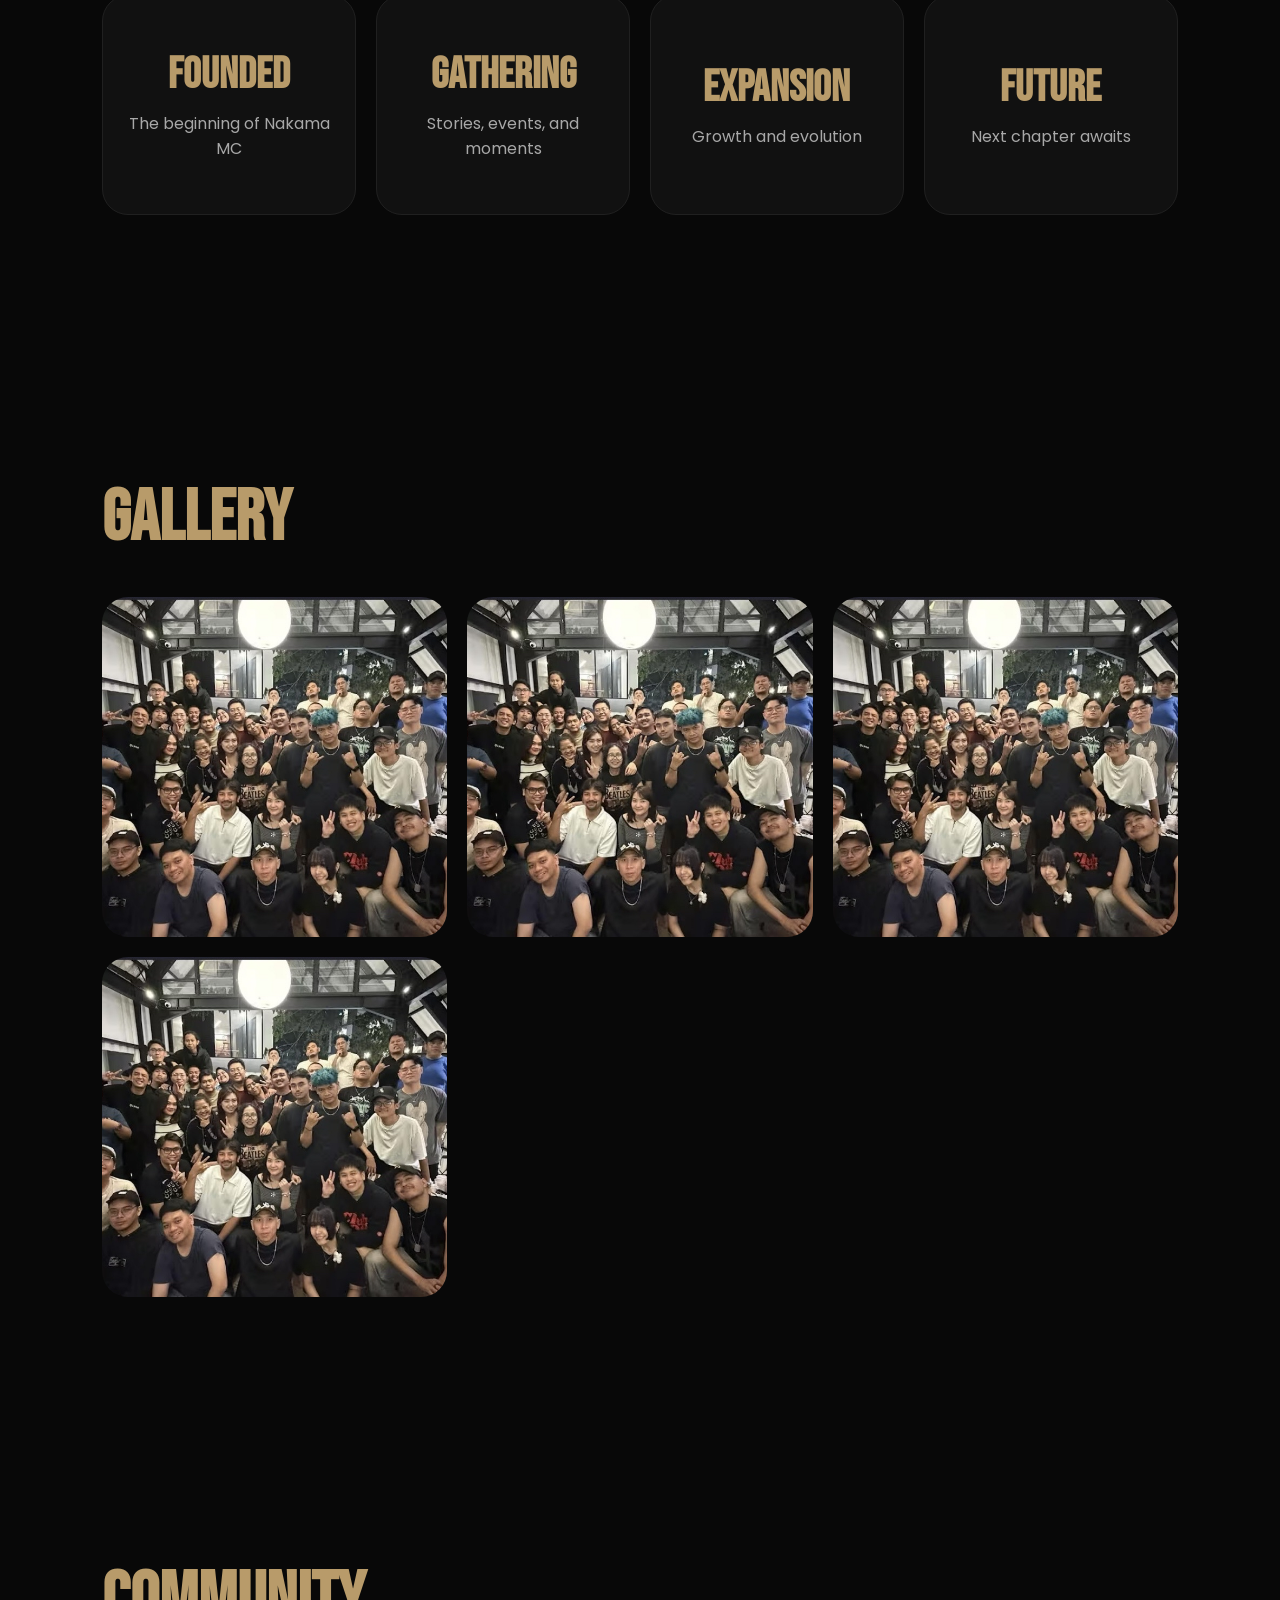
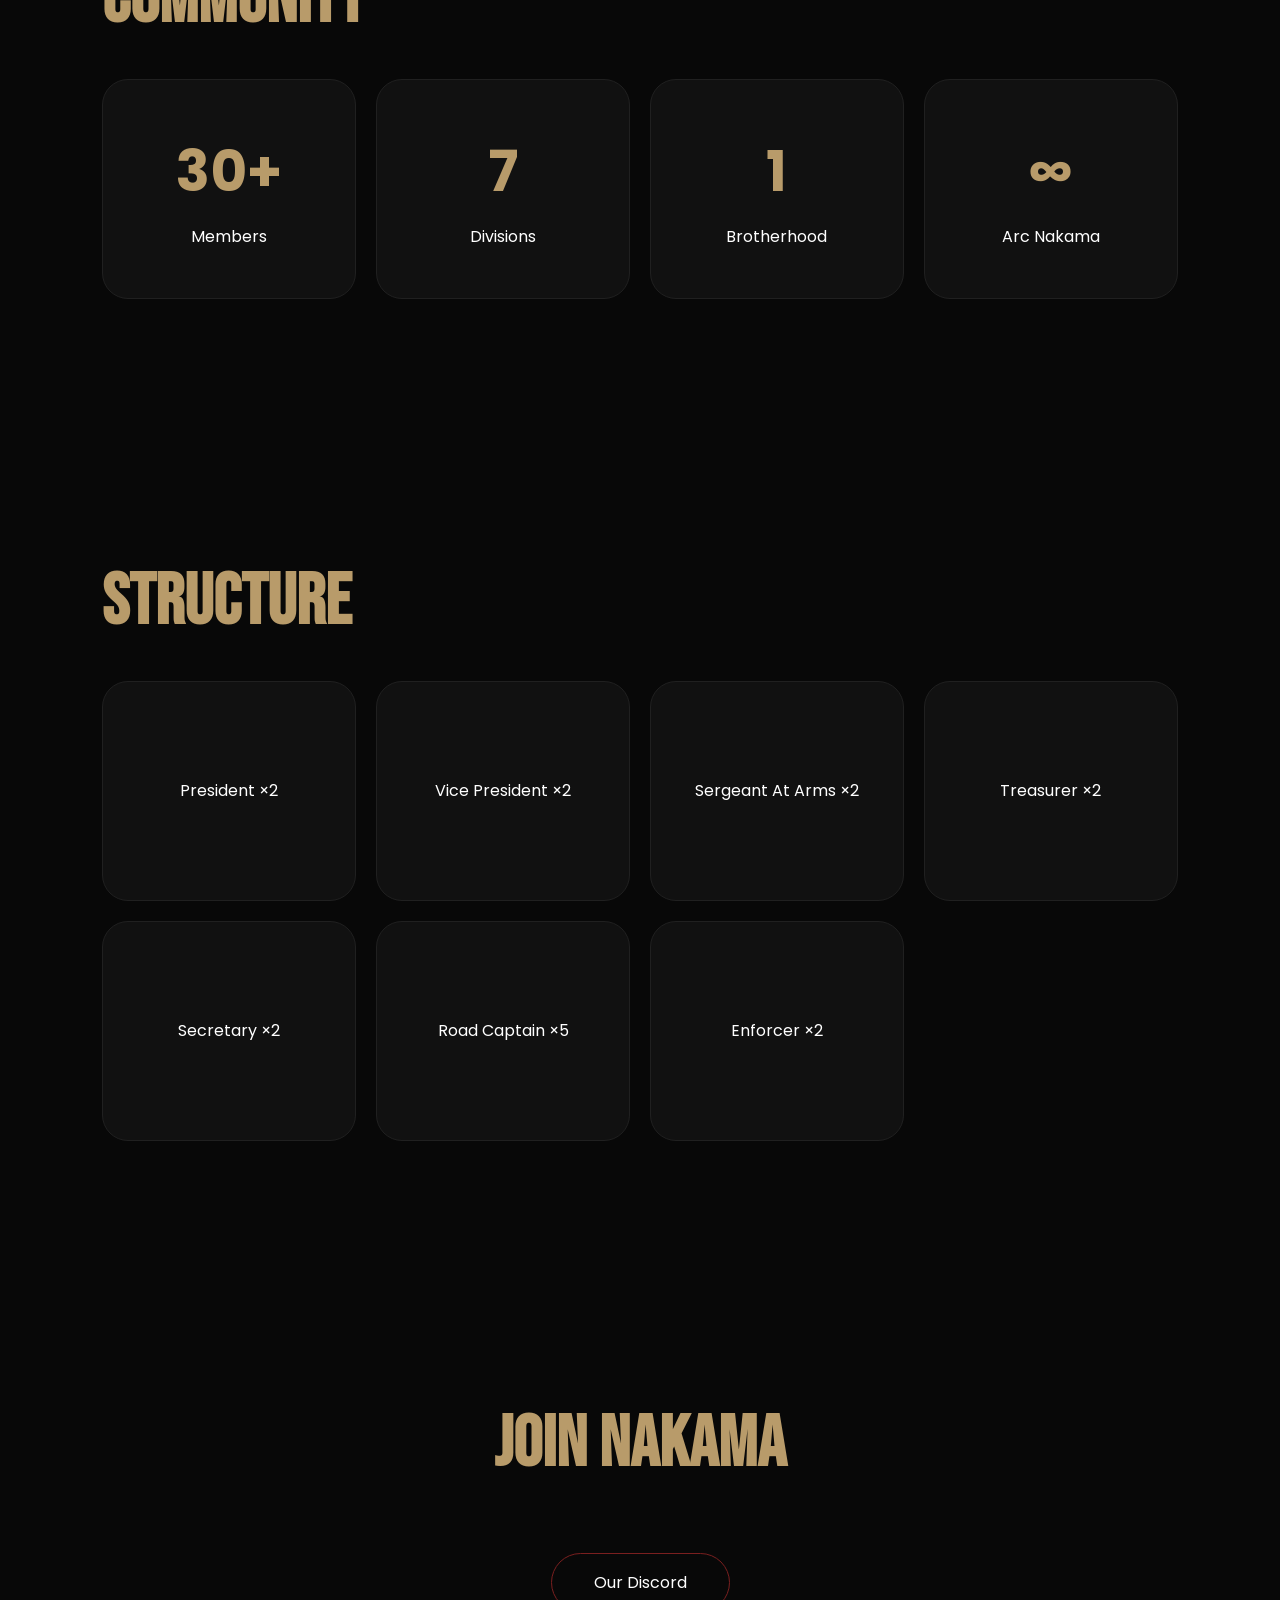
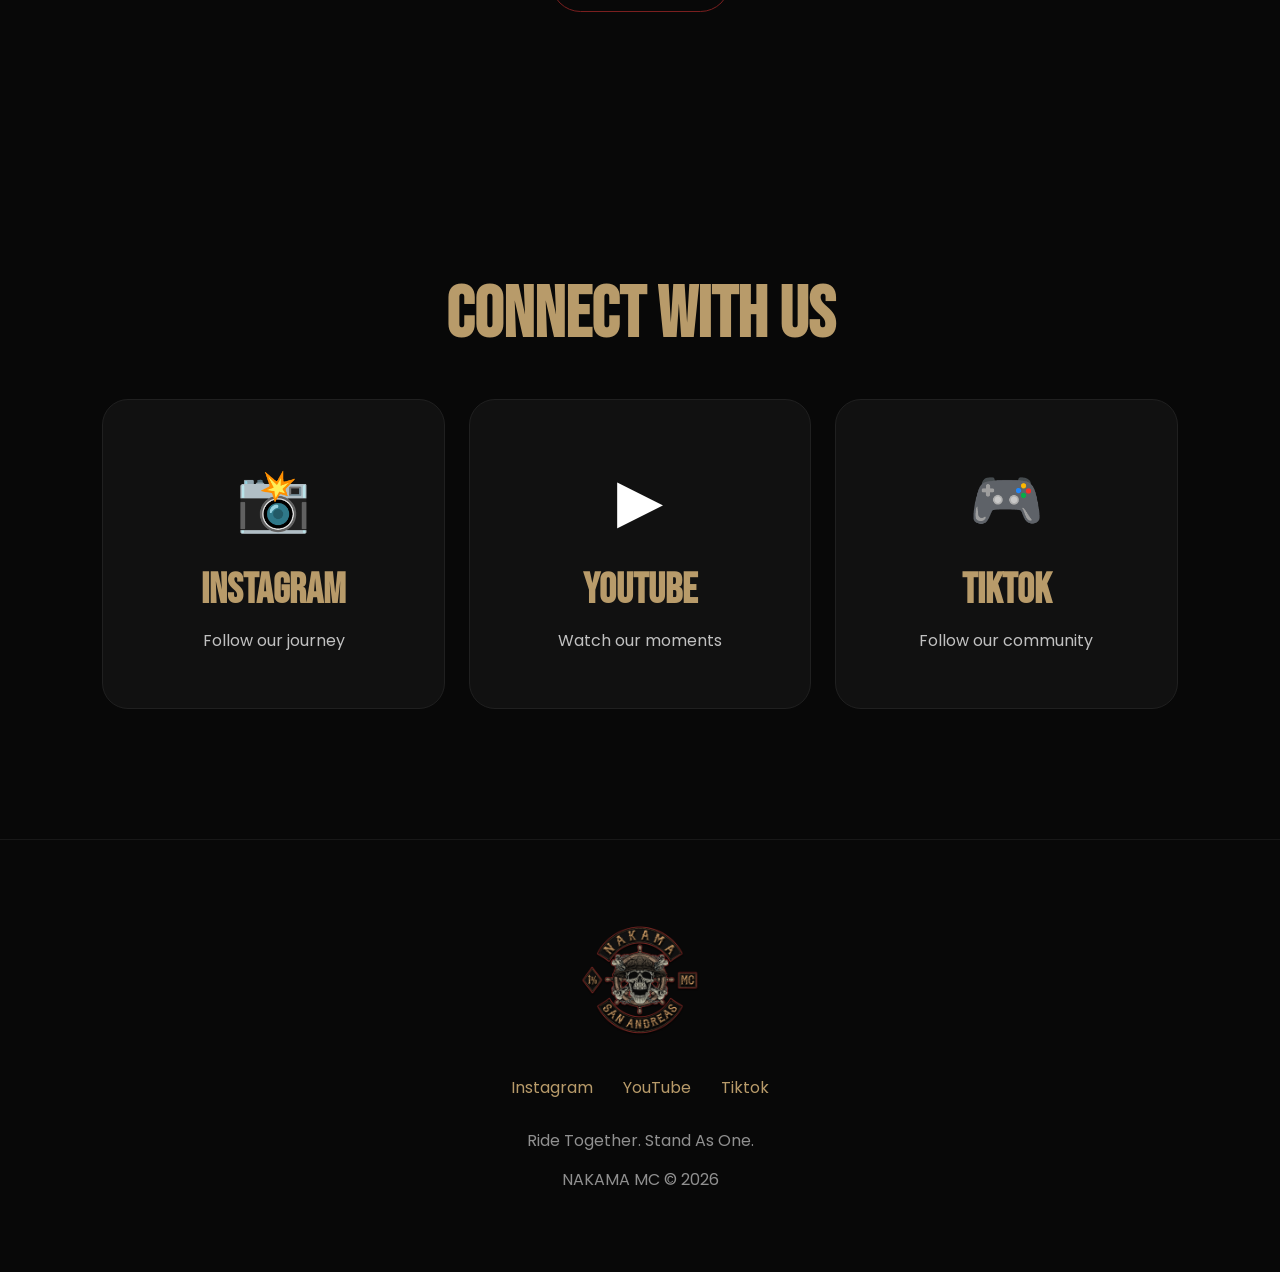
==== commit 14d3ed71: "new" ====
--- a/index.html
+++ b/index.html
@@ -313,9 +313,9 @@
 
         </h2>
 
-        <a class="btn" href="https://discord.gg/GANTI_LINK" target="_blank">
-
-            Contact Us
+        <a class="btn" href="https://discord.gg/FR6x5zMch4" target="_blank">
+
+            Our Discord
 
         </a>
 
@@ -335,7 +335,7 @@
 
         <div class="social-grid">
 
-            <a class="social-card" href="https://instagram.com/GANTI_USERNAME" target="_blank">
+            <a class="social-card" href="https://www.instagram.com/officialnakamamc/" target="_blank">
 
                 <div class="social-icon">
 
@@ -359,7 +359,7 @@
 
 
 
-            <a class="social-card" href="https://youtube.com/@GANTI_CHANNEL" target="_blank">
+            <a class="social-card" href="http://youtube.com/@OfficialNakamaMC" target="_blank">
 
                 <div class="social-icon">
 
@@ -369,7 +369,7 @@
 
                 <h3>
 
-                    YouTube
+                    Youtube
 
                 </h3>
 
@@ -383,7 +383,7 @@
 
 
 
-            <a class="social-card" href="https://discord.gg/GANTI_LINK" target="_blank">
+            <a class="social-card" href="https://www.tiktok.com/@officialnakamamc" target="_blank">
 
                 <div class="social-icon">
 
@@ -393,13 +393,13 @@
 
                 <h3>
 
-                    Discord
+                    Tiktok
 
                 </h3>
 
                 <p>
 
-                    Join our community
+                    Follow our community
 
                 </p>
 
@@ -419,21 +419,21 @@
 
         <div class="footer-links">
 
-            <a href="https://instagram.com/GANTI_USERNAME">
+            <a href="https://www.instagram.com/officialnakamamc/">
 
                 Instagram
 
             </a>
 
-            <a href="https://youtube.com/@GANTI_CHANNEL">
+            <a href="http://www.youtube.com/@OfficialNakamaMC">
 
                 YouTube
 
             </a>
 
-            <a href="https://discord.gg/GANTI_LINK">
-
-                Discord
+            <a href="https://www.tiktok.com/@officialnakamamc">
+
+                Tiktok
 
             </a>
 
--- a/style.css
+++ b/style.css
@@ -666,4 +666,78 @@
 
     }
 
+}
+
+/* STORY */
+
+.story {
+
+    max-width: 900px;
+
+    margin: auto;
+
+    padding-top: 180px;
+
+}
+
+.story h1 {
+
+    font-size: 90px;
+
+    font-family: 'Bebas Neue';
+
+    color: #b89b6a;
+
+    margin-top: 40px;
+
+}
+
+.story p {
+
+    margin: 30px 0;
+
+    line-height: 1.9;
+
+}
+
+.story-cover img {
+
+    width: 100%;
+
+    border-radius: 24px;
+
+}
+
+.webtoon {
+
+    display: flex;
+
+    flex-direction: column;
+
+    gap: 60px;
+
+    margin-top: 60px;
+
+}
+
+.webtoon img {
+
+    width: 100%;
+
+    border-radius: 20px;
+
+}
+
+.end {
+
+    text-align: center;
+
+    margin-top: 100px;
+
+    font-size: 50px;
+
+    font-family: 'Bebas Neue';
+
+    color: #b89b6a;
+
 }
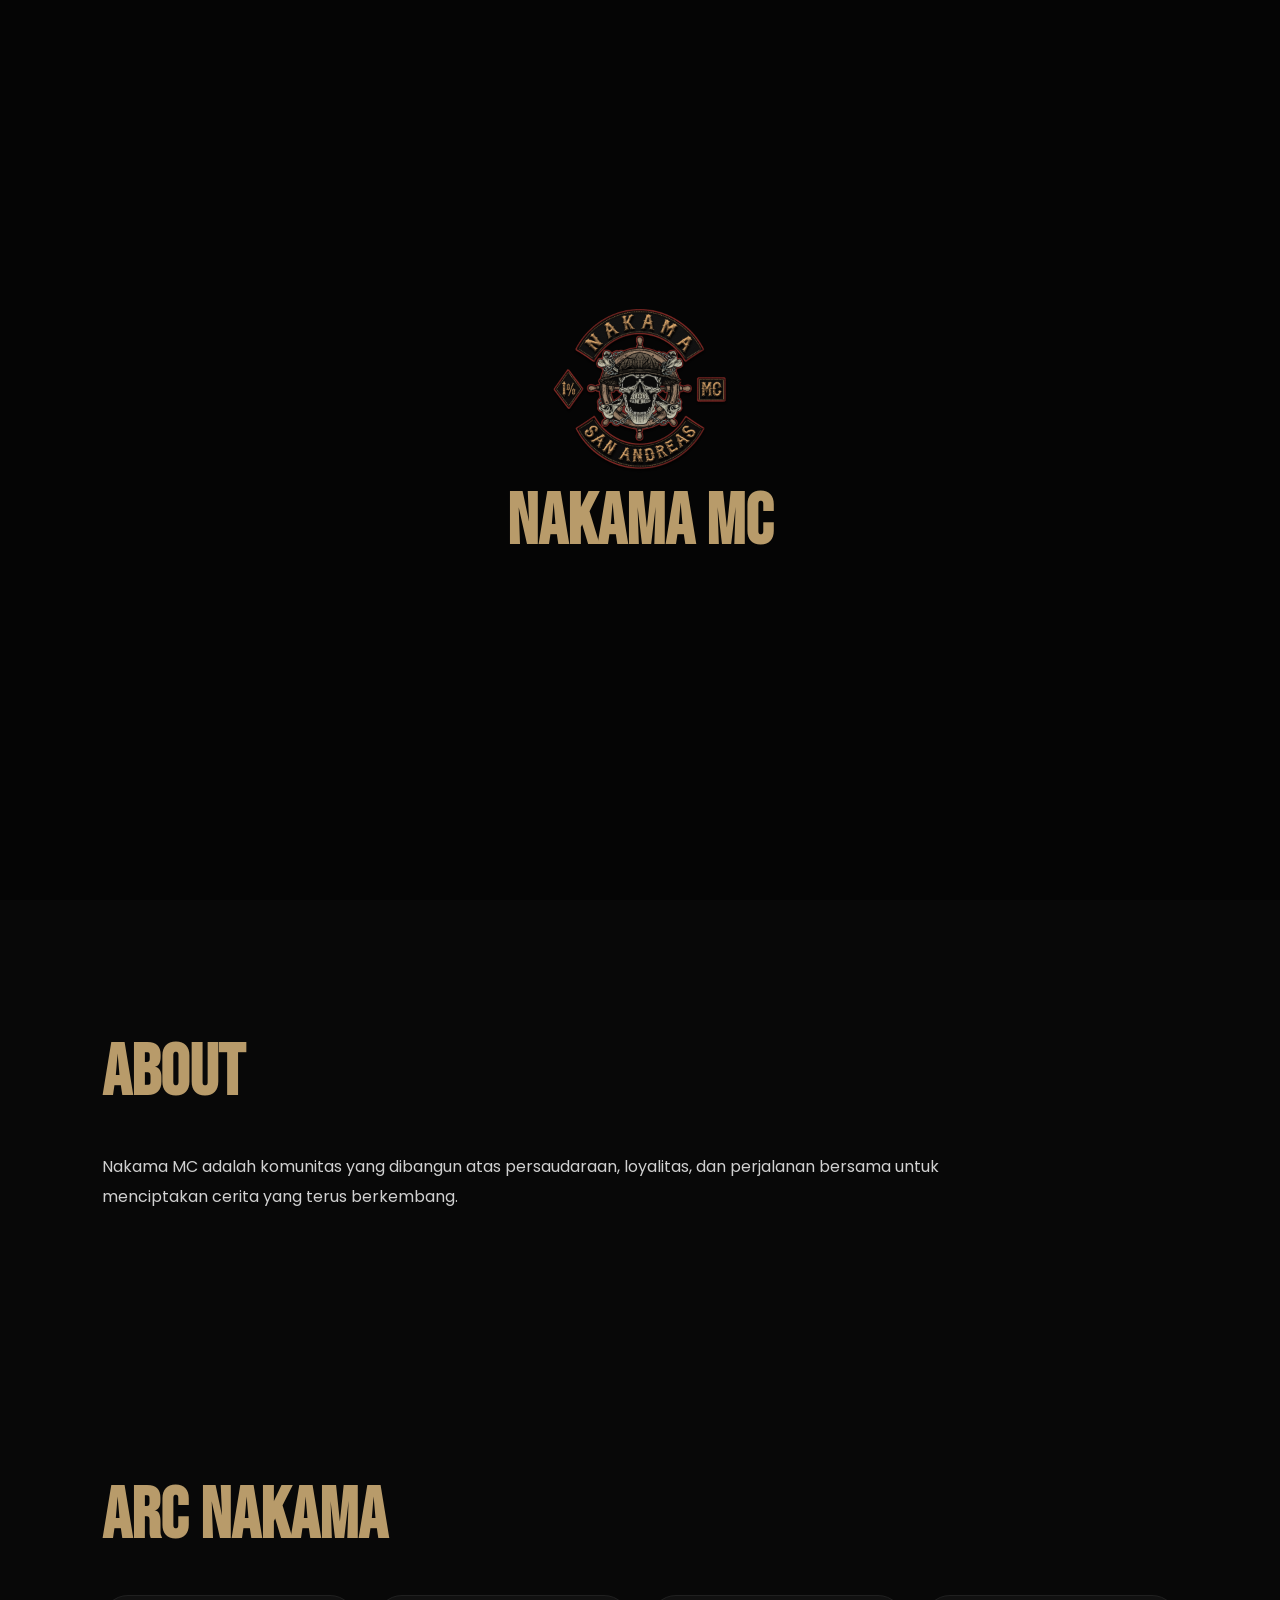
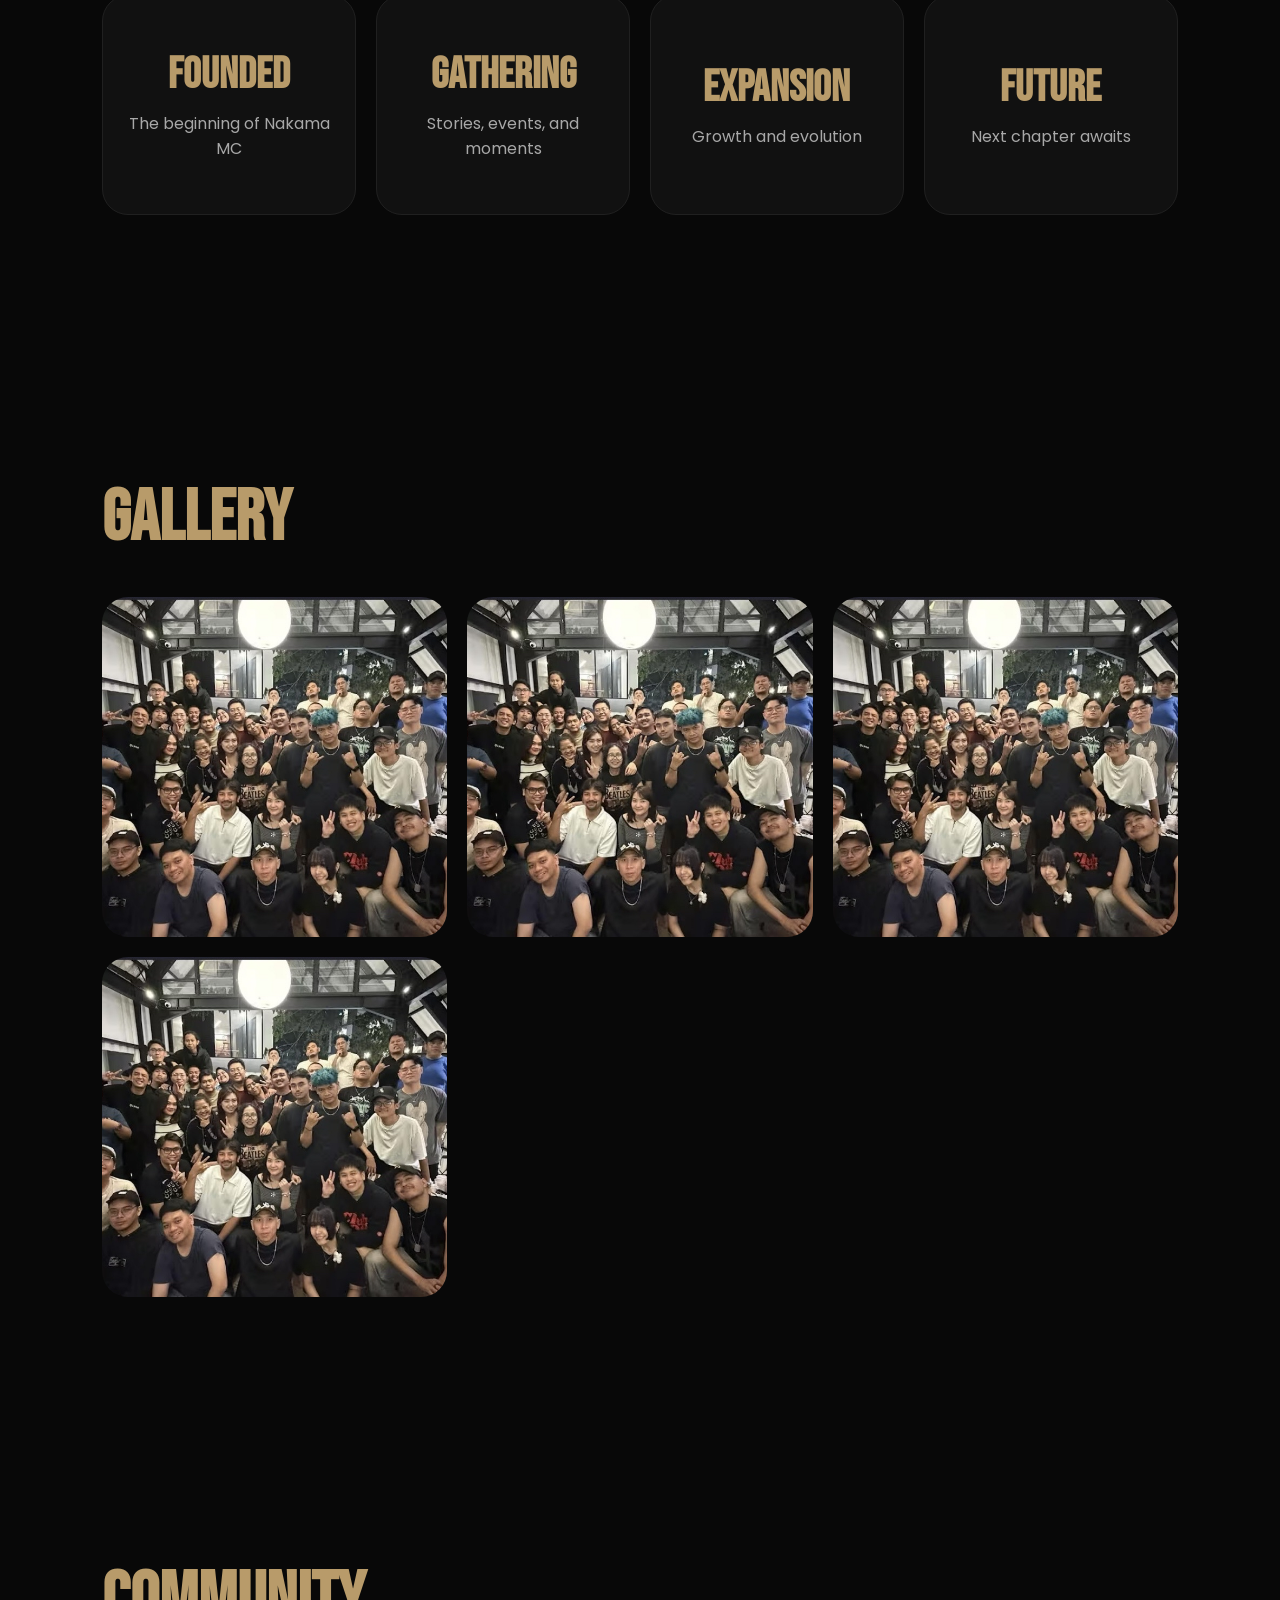
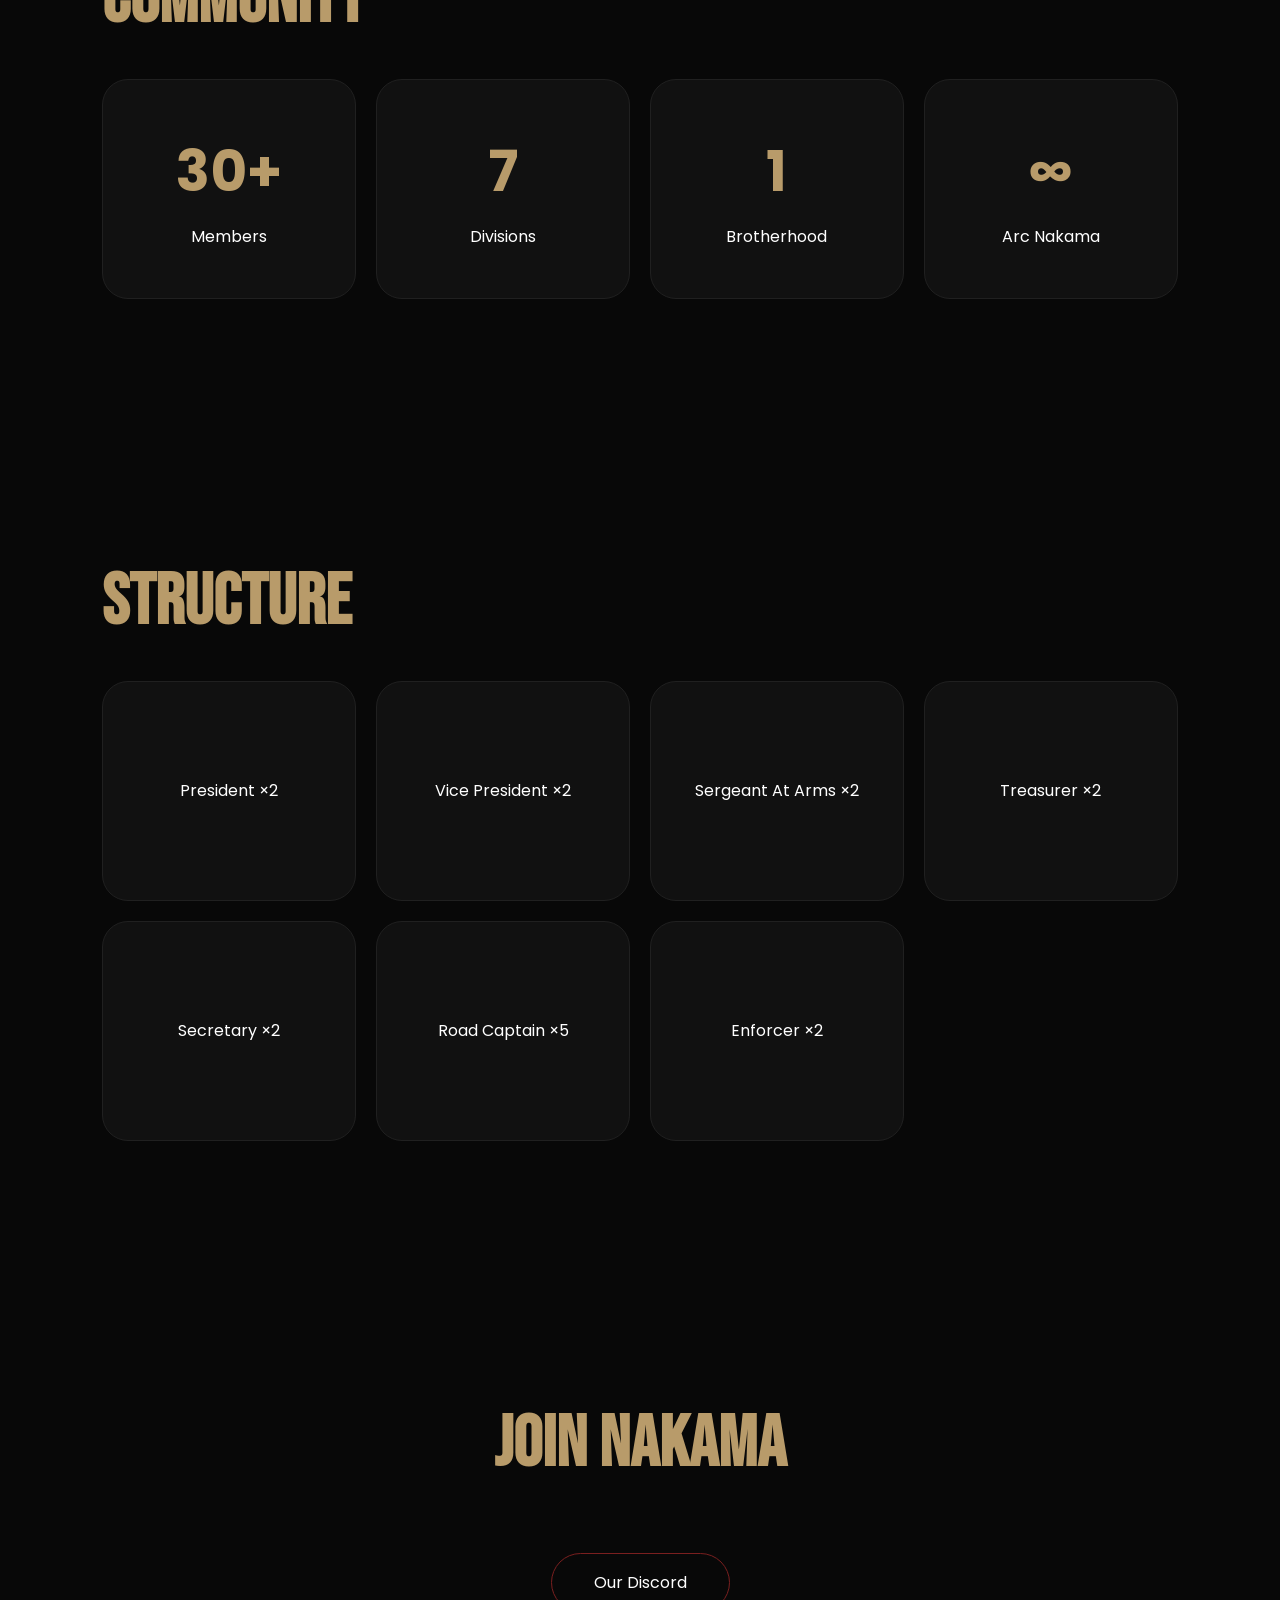
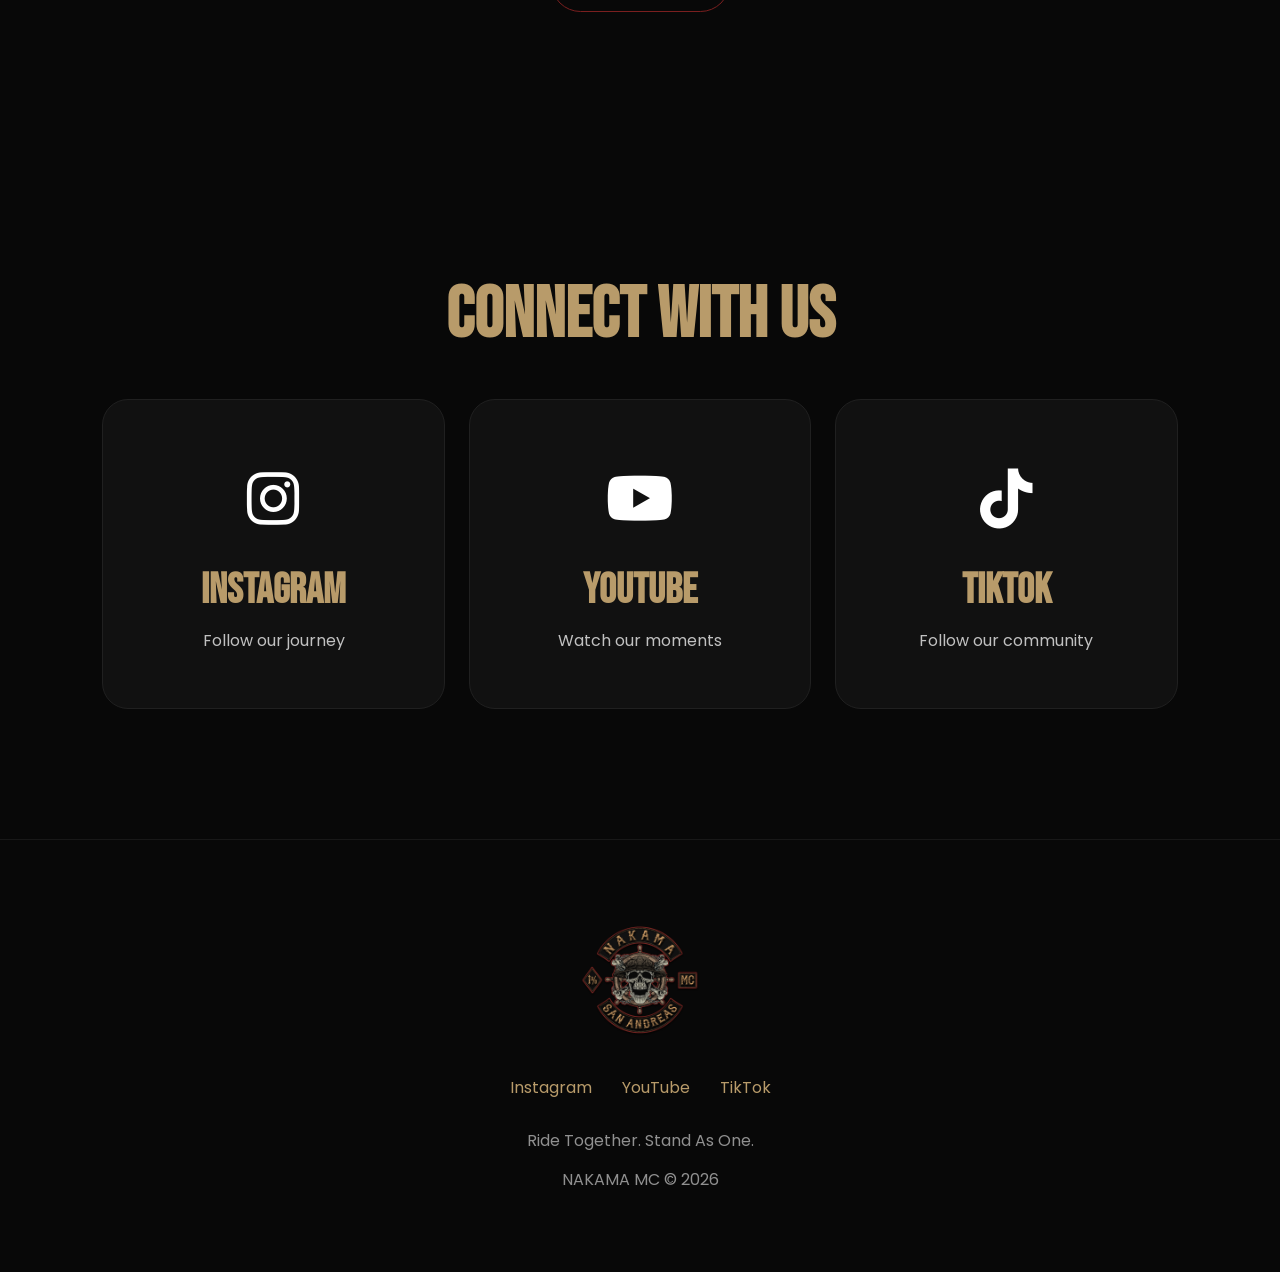
==== commit 313c7bbd: "new icon" ====
--- a/index.html
+++ b/index.html
@@ -2,126 +2,85 @@
 <html lang="en">
 
 <head>
-
     <meta charset="UTF-8">
-
     <meta name="viewport" content="width=device-width, initial-scale=1.0">
 
     <title>Nakama MC</title>
 
+    <!-- Fonts -->
     <link rel="preconnect" href="https://fonts.googleapis.com">
+    <link rel="preconnect" href="https://fonts.gstatic.com" crossorigin>
 
     <link href="https://fonts.googleapis.com/css2?family=Bebas+Neue&family=Poppins:wght@300;400;600;700&display=swap"
         rel="stylesheet">
 
+    <!-- Font Awesome -->
+    <link rel="stylesheet" href="https://cdnjs.cloudflare.com/ajax/libs/font-awesome/6.5.2/css/all.min.css">
+
     <link rel="stylesheet" href="style.css">
-
 </head>
 
 <body>
 
     <!-- LOADER -->
-
     <div id="loader">
-
-        <img src="logo.png">
-
+        <img src="logo.png" alt="Nakama MC Logo">
         <h2>NAKAMA MC</h2>
-
     </div>
 
-
-
     <!-- NAVBAR -->
-
     <nav>
-
         <div class="brand">
-
-            <img src="logo.png">
-
+            <img src="logo.png" alt="Logo">
             <span>NAKAMA MC</span>
-
         </div>
 
         <div class="menu">
-
             <a href="#about">About</a>
-
             <a href="#arcnakama">Arc Nakama</a>
-
             <a href="#gallery">Gallery</a>
-
             <a href="#stats">Stats</a>
-
             <a href="#members">Members</a>
-
             <a href="#social">Social</a>
-
-        </div>
-
+        </div>
     </nav>
 
-
-
     <!-- HERO -->
-
     <section class="hero">
 
         <div class="hero-content">
 
-            <img src="logo.png" class="hero-logo">
+            <img src="logo.png" class="hero-logo" alt="Nakama Logo">
 
             <h1>
-
-                Ride Together.
-                <br>
+                Ride Together.<br>
                 Stand As One.
-
             </h1>
 
-            <p>
-
-                Brotherhood • Loyalty • Respect
-
-            </p>
+            <p>Brotherhood • Loyalty • Respect</p>
 
             <a href="#about" class="btn">
-
                 Explore
-
-            </a>
-
-        </div>
-
-    </section>
-
-
+            </a>
+
+        </div>
+
+    </section>
 
     <!-- ABOUT -->
-
     <section id="about">
 
         <h2>ABOUT</h2>
 
         <p>
-
-            Nakama MC adalah komunitas
-            yang dibangun atas
-            persaudaraan,
-            loyalitas,
-            dan perjalanan bersama
-            untuk menciptakan
-            cerita yang terus berkembang.
-
+            Nakama MC adalah komunitas yang dibangun atas persaudaraan,
+            loyalitas, dan perjalanan bersama untuk menciptakan cerita
+            yang terus berkembang.
         </p>
 
     </section>
 
-
-
     <!-- ARC -->
-
     <section id="arcnakama">
 
         <h2>ARC NAKAMA</h2>
@@ -129,94 +88,46 @@
         <div class="timeline">
 
             <a href="founded.html" class="box">
-
                 <h3>Founded</h3>
-
-                <p>
-
-                    The beginning
-                    of Nakama MC
-
-                </p>
-
-            </a>
-
-
+                <p>The beginning of Nakama MC</p>
+            </a>
 
             <a href="gathering.html" class="box">
-
                 <h3>Gathering</h3>
-
-                <p>
-
-                    Stories,
-                    events,
-                    and moments
-
-                </p>
-
-            </a>
-
-
+                <p>Stories, events, and moments</p>
+            </a>
 
             <a href="expansion.html" class="box">
-
                 <h3>Expansion</h3>
-
-                <p>
-
-                    Growth
-                    and evolution
-
-                </p>
-
-            </a>
-
-
+                <p>Growth and evolution</p>
+            </a>
 
             <a href="future.html" class="box">
-
                 <h3>Future</h3>
-
-                <p>
-
-                    Next chapter
-                    awaits
-
-                </p>
-
-            </a>
-
-        </div>
-
-    </section>
-
-
+                <p>Next chapter awaits</p>
+            </a>
+
+        </div>
+
+    </section>
 
     <!-- GALLERY -->
-
     <section id="gallery">
 
         <h2>GALLERY</h2>
 
         <div class="gallery">
 
-            <img src="community.jpg">
-
-            <img src="community.jpg">
-
-            <img src="community.jpg">
-
-            <img src="community.jpg">
-
-        </div>
-
-    </section>
-
-
+            <img src="community.jpg" alt="">
+            <img src="community.jpg" alt="">
+            <img src="community.jpg" alt="">
+            <img src="community.jpg" alt="">
+
+        </div>
+
+    </section>
 
     <!-- STATS -->
-
     <section id="stats">
 
         <h2>COMMUNITY</h2>
@@ -224,96 +135,54 @@
         <div class="stats">
 
             <div>
-
                 <b>30+</b>
-
                 <span>Members</span>
-
-            </div>
-
-            <div>
-
+            </div>
+
+            <div>
                 <b>7</b>
-
                 <span>Divisions</span>
-
-            </div>
-
-            <div>
-
+            </div>
+
+            <div>
                 <b>1</b>
-
                 <span>Brotherhood</span>
-
-            </div>
-
-            <div>
-
+            </div>
+
+            <div>
                 <b>∞</b>
-
                 <span>Arc Nakama</span>
-
-            </div>
-
-        </div>
-
-    </section>
-
-
+            </div>
+
+        </div>
+
+    </section>
 
     <!-- MEMBERS -->
-
     <section id="members">
 
         <h2>STRUCTURE</h2>
 
         <div class="members">
 
-            <div class="role">
-                President ×2
-            </div>
-
-            <div class="role">
-                Vice President ×2
-            </div>
-
-            <div class="role">
-                Sergeant At Arms ×2
-            </div>
-
-            <div class="role">
-                Treasurer ×2
-            </div>
-
-            <div class="role">
-                Secretary ×2
-            </div>
-
-            <div class="role">
-                Road Captain ×5
-            </div>
-
-            <div class="role">
-                Enforcer ×2
-            </div>
-
-        </div>
-
-    </section>
-
-
+            <div class="role">President ×2</div>
+            <div class="role">Vice President ×2</div>
+            <div class="role">Sergeant At Arms ×2</div>
+            <div class="role">Treasurer ×2</div>
+            <div class="role">Secretary ×2</div>
+            <div class="role">Road Captain ×5</div>
+            <div class="role">Enforcer ×2</div>
+
+        </div>
+
+    </section>
 
     <!-- JOIN -->
-
     <section class="join">
 
-        <h2>
-
-            JOIN NAKAMA
-
-        </h2>
-
-        <a class="btn" href="https://discord.gg/FR6x5zMch4" target="_blank">
+        <h2>JOIN NAKAMA</h2>
+
+        <a class="btn" href="https://discord.gg/FR6x5zMch4" target="_blank" rel="noopener">
 
             Our Discord
 
@@ -321,143 +190,73 @@
 
     </section>
 
-
-
     <!-- SOCIAL -->
-
     <section id="social">
 
-        <h2>
-
-            CONNECT WITH US
-
-        </h2>
+        <h2>CONNECT WITH US</h2>
 
         <div class="social-grid">
 
-            <a class="social-card" href="https://www.instagram.com/officialnakamamc/" target="_blank">
+            <!-- Instagram -->
+            <a class="social-card" href="https://www.instagram.com/officialnakamamc/" target="_blank" rel="noopener">
 
                 <div class="social-icon">
-
-                    📸
-
+                    <i class="fa-brands fa-instagram"></i>
                 </div>
 
-                <h3>
-
-                    Instagram
-
-                </h3>
-
-                <p>
-
-                    Follow our journey
-
-                </p>
-
-            </a>
-
-
-
-            <a class="social-card" href="http://youtube.com/@OfficialNakamaMC" target="_blank">
+                <h3>Instagram</h3>
+
+                <p>Follow our journey</p>
+
+            </a>
+
+            <!-- YouTube -->
+            <a class="social-card" href="https://youtube.com/@OfficialNakamaMC" target="_blank" rel="noopener">
 
                 <div class="social-icon">
-
-                    ▶
-
+                    <i class="fa-brands fa-youtube"></i>
                 </div>
 
-                <h3>
-
-                    Youtube
-
-                </h3>
-
-                <p>
-
-                    Watch our moments
-
-                </p>
-
-            </a>
-
-
-
-            <a class="social-card" href="https://www.tiktok.com/@officialnakamamc" target="_blank">
+                <h3>YouTube</h3>
+
+                <p>Watch our moments</p>
+
+            </a>
+
+            <!-- TikTok -->
+            <a class="social-card" href="https://www.tiktok.com/@officialnakamamc" target="_blank" rel="noopener">
 
                 <div class="social-icon">
-
-                    🎮
-
+                    <i class="fa-brands fa-tiktok"></i>
                 </div>
 
-                <h3>
-
-                    Tiktok
-
-                </h3>
-
-                <p>
-
-                    Follow our community
-
-                </p>
-
-            </a>
-
-        </div>
-
-    </section>
-
-
+                <h3>TikTok</h3>
+
+                <p>Follow our community</p>
+
+            </a>
+
+        </div>
+
+    </section>
 
     <!-- FOOTER -->
-
     <footer>
 
-        <img src="logo.png">
+        <img src="logo.png" alt="Logo">
 
         <div class="footer-links">
 
-            <a href="https://www.instagram.com/officialnakamamc/">
-
-                Instagram
-
-            </a>
-
-            <a href="http://www.youtube.com/@OfficialNakamaMC">
-
-                YouTube
-
-            </a>
-
-            <a href="https://www.tiktok.com/@officialnakamamc">
-
-                Tiktok
-
-            </a>
-
-        </div>
-
-        <p>
-
-            Ride Together.
-            Stand As One.
-
-        </p>
-
-        <p>
-
-            NAKAMA MC © 2026
-
-        </p>
-
+            <a href="https://www.instagram.com/officialnakamamc/">Instagram</a>
+
+            <a href="https://youtube.com/@OfficialNakamaMC">YouTube</a>
+
+            <a href="https://www.tiktok.com/@officialnakamamc">TikTok</a>
+        </div>
+        <p>Ride Together. Stand As One.</p>
+        <p>NAKAMA MC © 2026</p>
     </footer>
-
-
-
     <script src="script.js"></script>
-
 </body>
 
 </html>
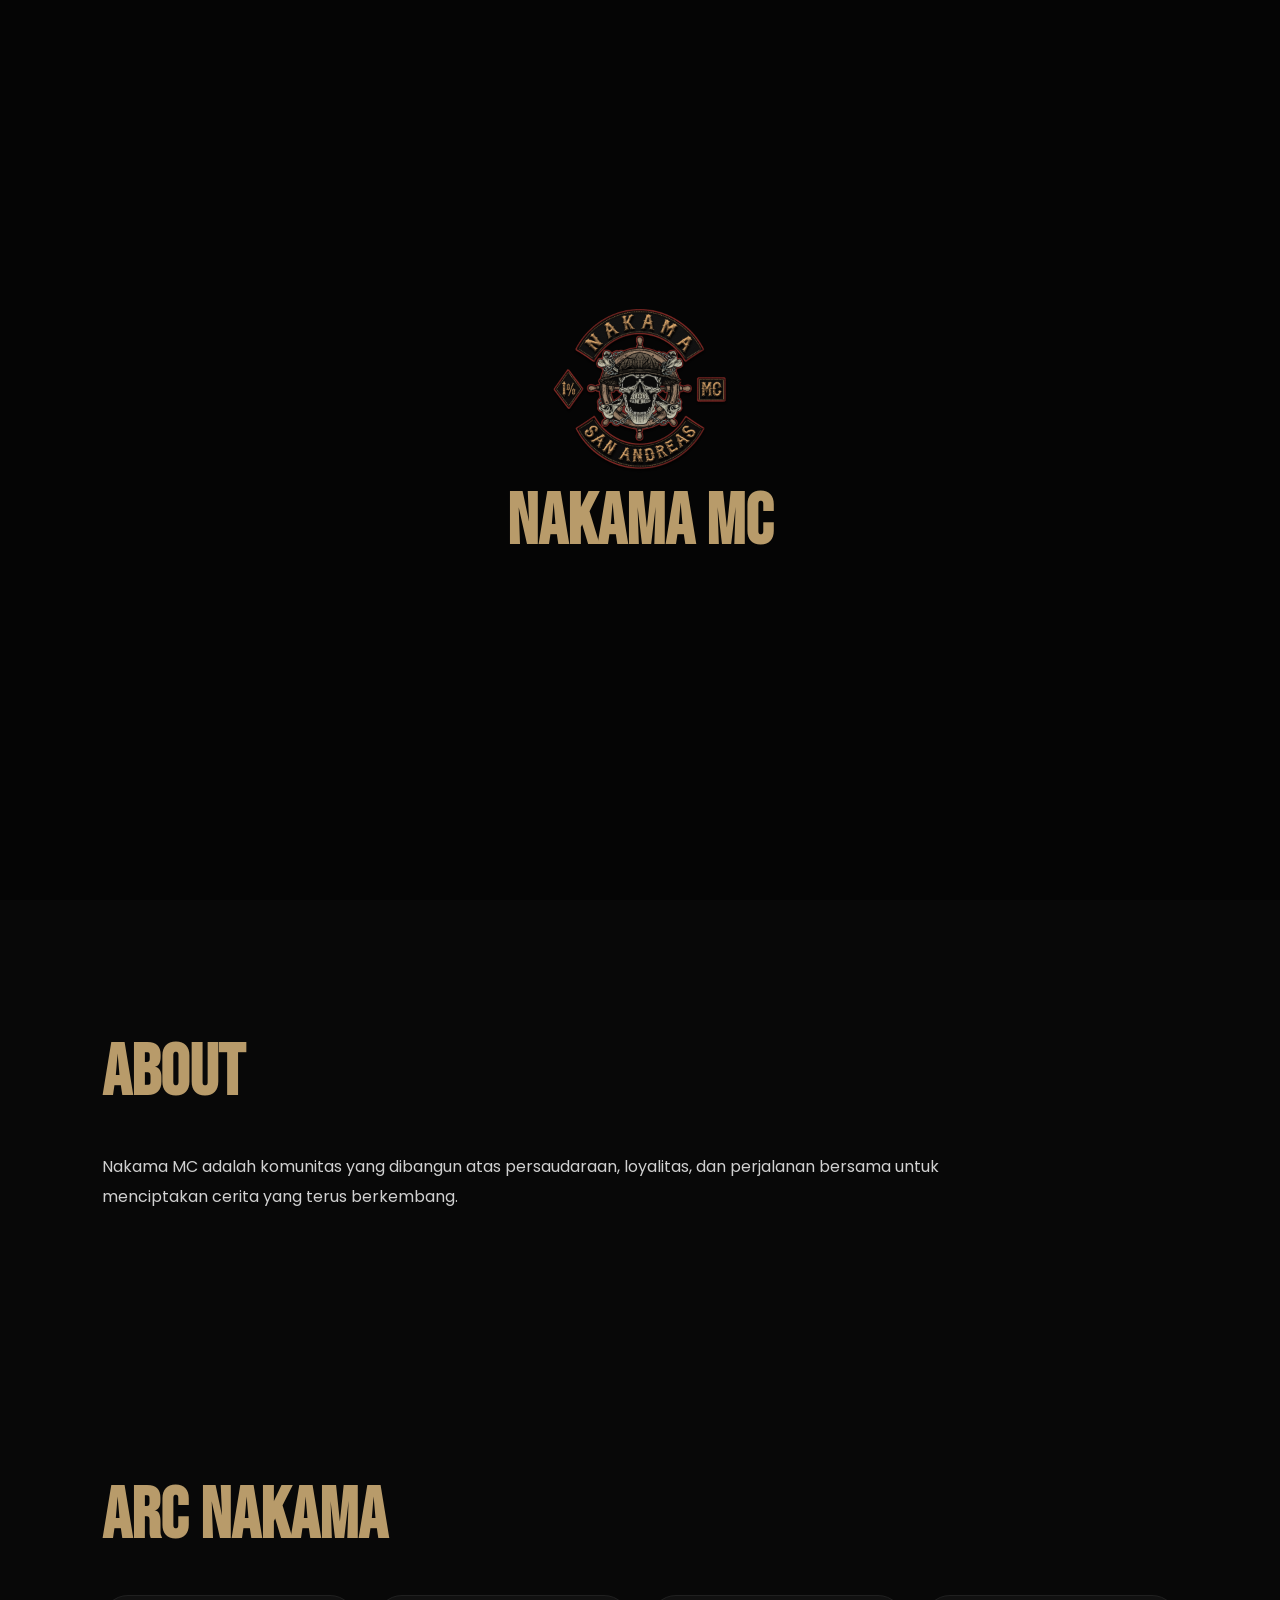
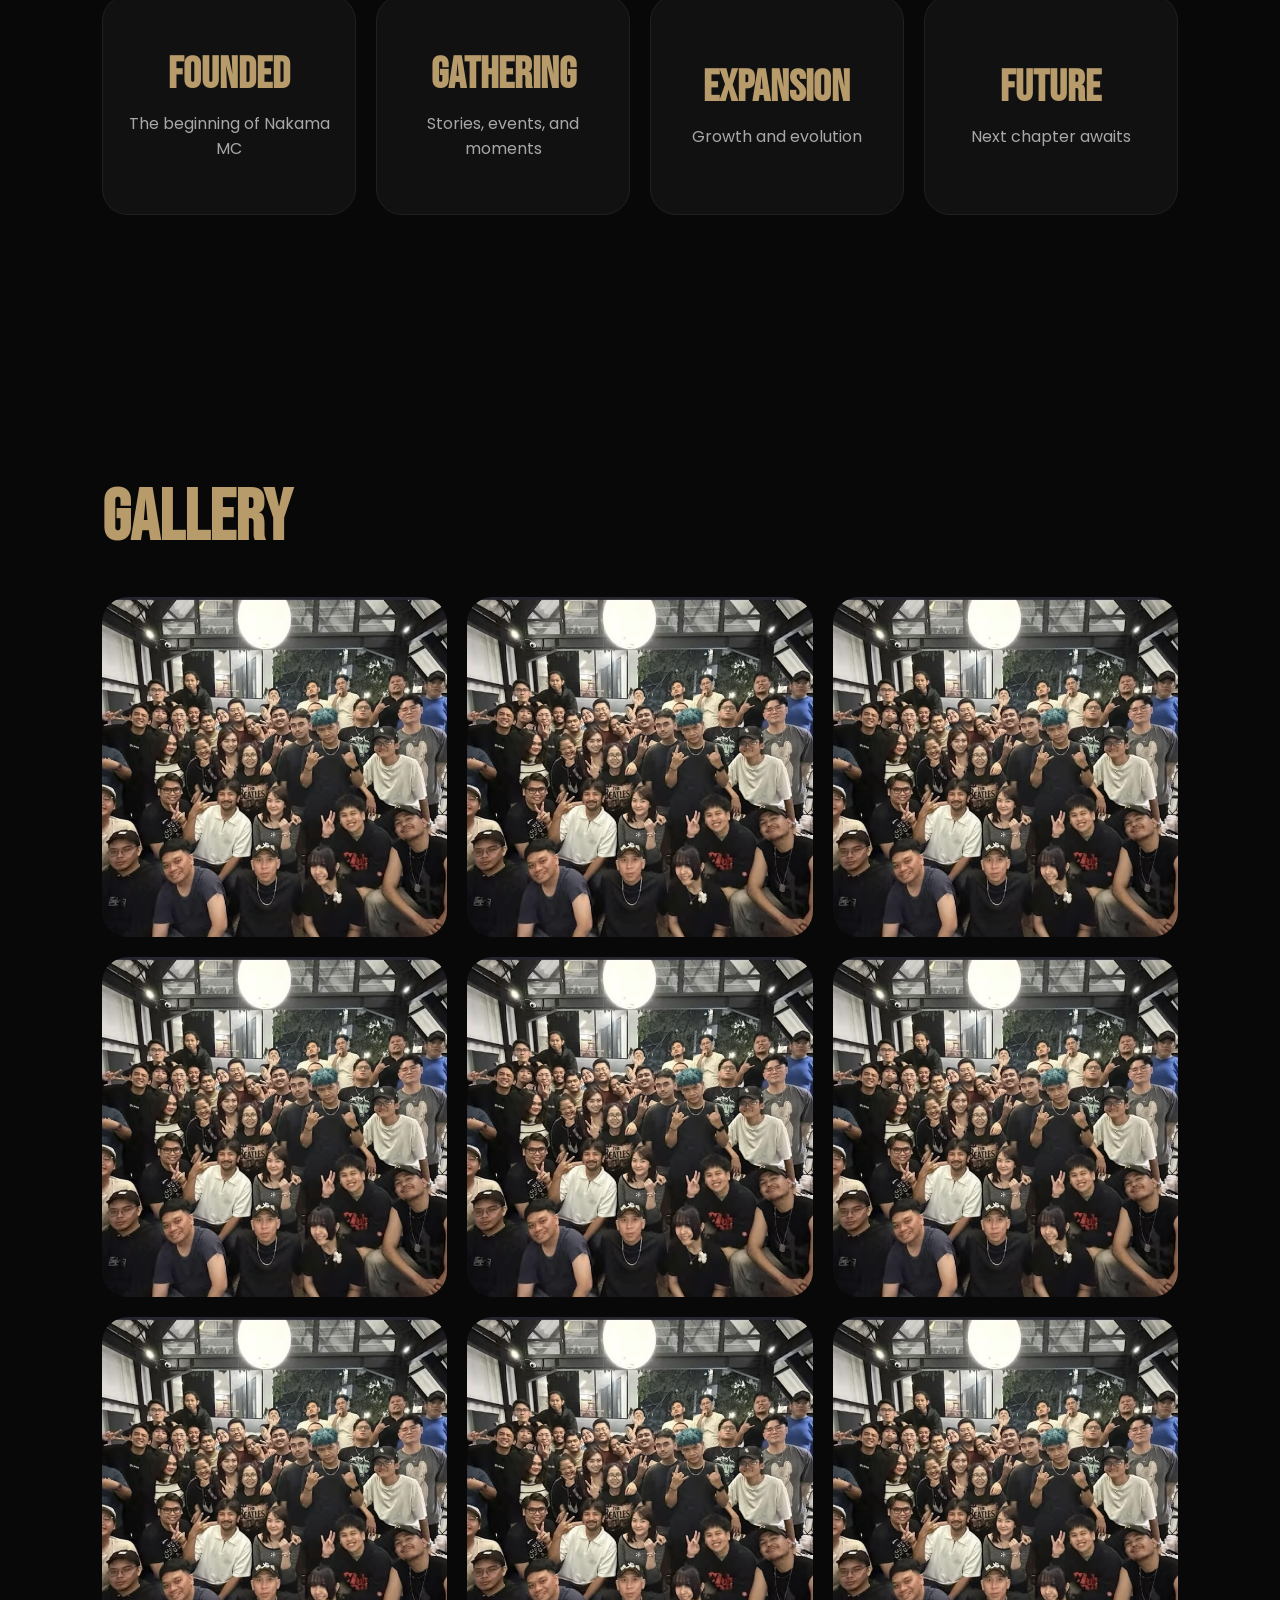
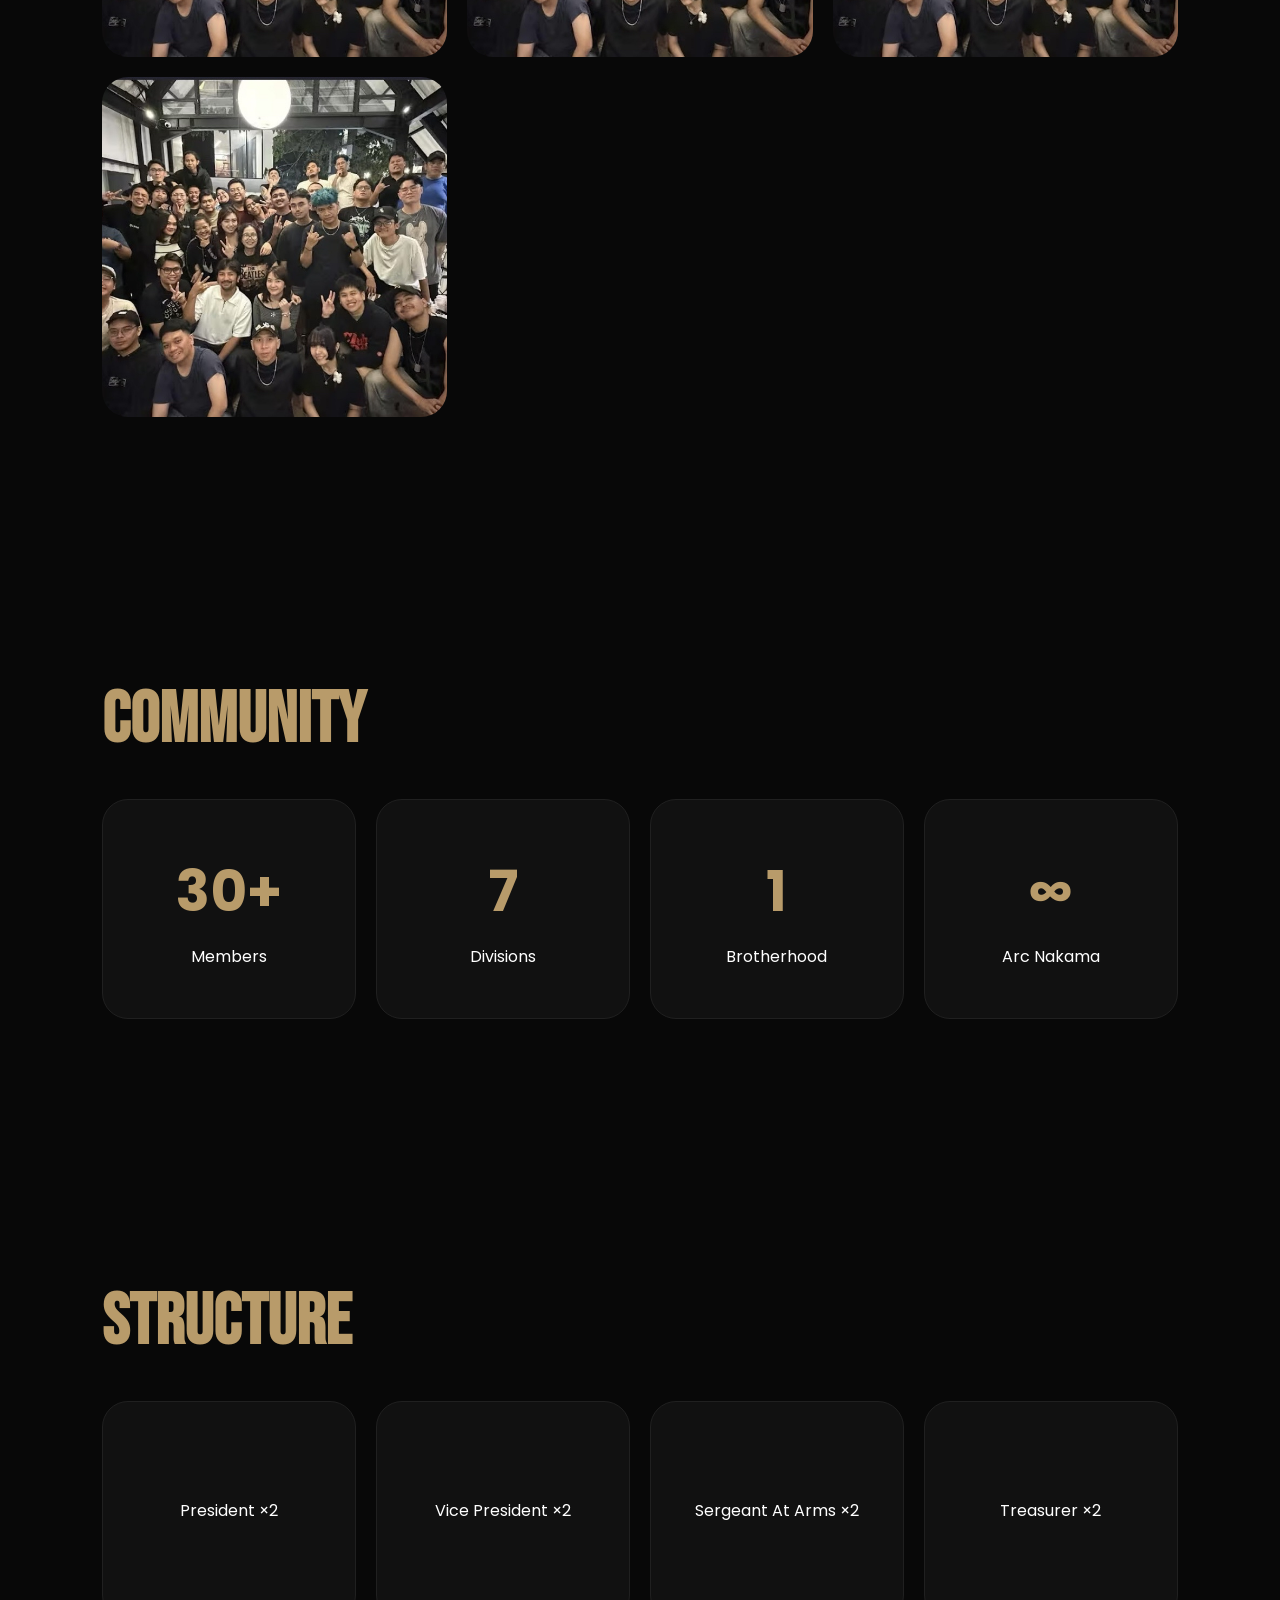
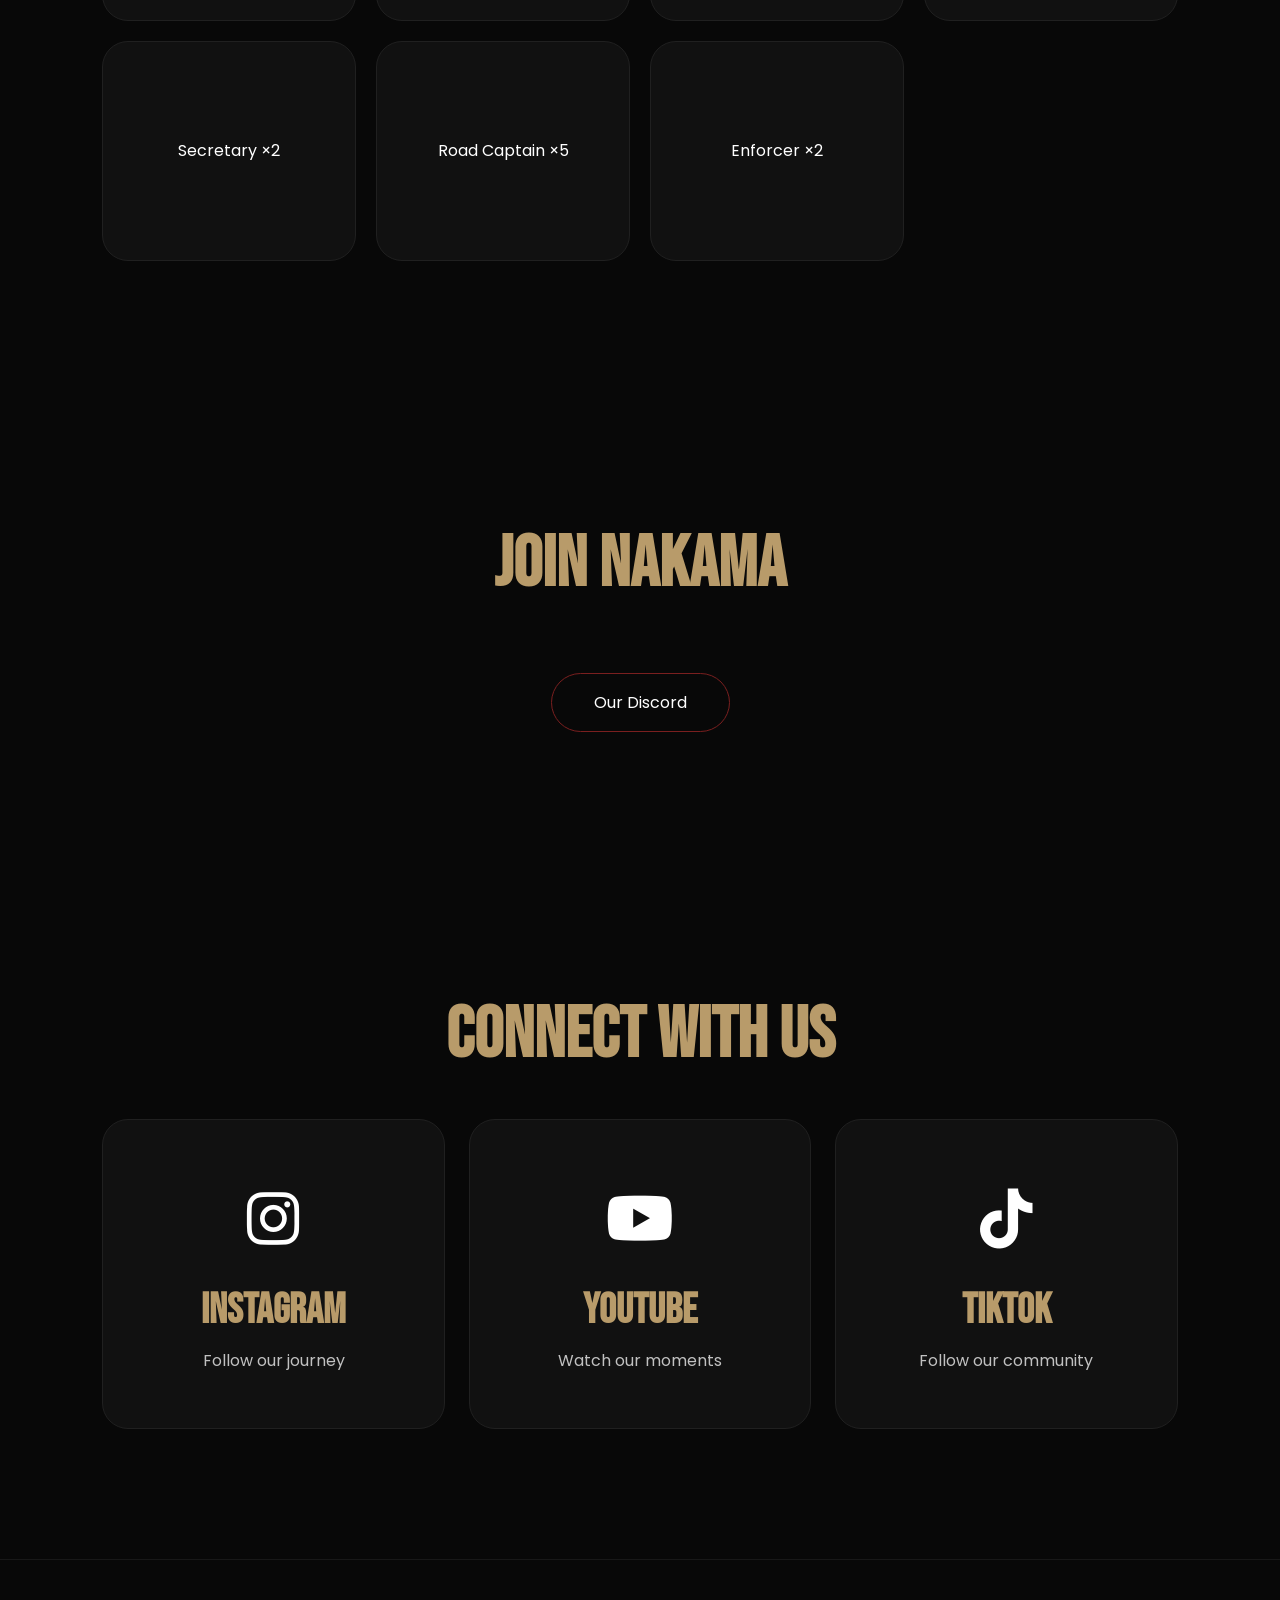
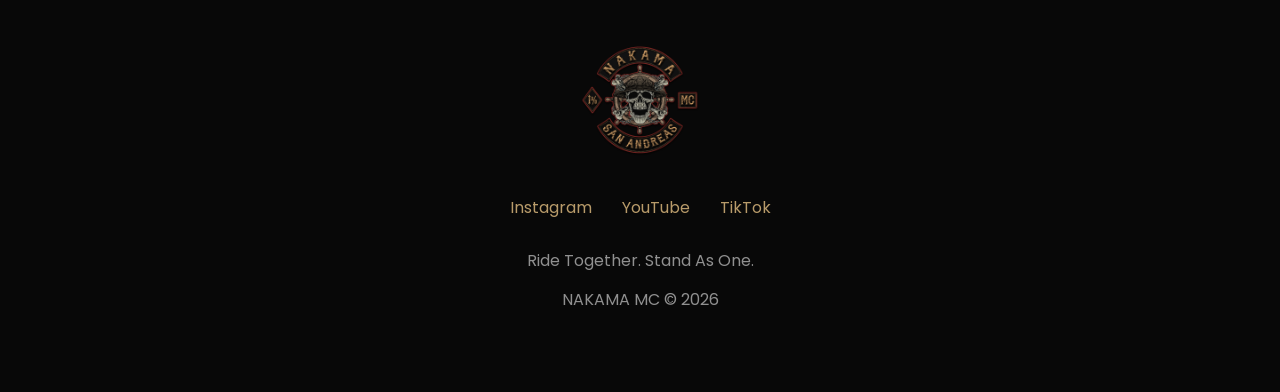
==== commit 548af78a: "new applied" ====
--- a/index.html
+++ b/index.html
@@ -30,12 +30,17 @@
 
     <!-- NAVBAR -->
     <nav>
+
         <div class="brand">
-            <img src="logo.png" alt="Logo">
+            <img src="logo.png">
             <span>NAKAMA MC</span>
         </div>
 
-        <div class="menu">
+        <button class="burger" id="burger">
+            ☰
+        </button>
+
+        <div class="menu" id="menu">
             <a href="#about">About</a>
             <a href="#arcnakama">Arc Nakama</a>
             <a href="#gallery">Gallery</a>
@@ -43,6 +48,7 @@
             <a href="#members">Members</a>
             <a href="#social">Social</a>
         </div>
+
     </nav>
 
     <!-- HERO -->
@@ -118,11 +124,16 @@
 
         <div class="gallery">
 
-            <img src="community.jpg" alt="">
-            <img src="community.jpg" alt="">
-            <img src="community.jpg" alt="">
-            <img src="community.jpg" alt="">
-
+            <img src="images/gallery/1.jpg" alt="">
+            <img src="images/gallery/1.jpg" alt="">
+            <img src="images/gallery/1.jpg" alt="">
+            <img src="images/gallery/1.jpg" alt="">
+            <img src="images/gallery/1.jpg" alt="">
+            <img src="images/gallery/1.jpg" alt="">
+            <img src="images/gallery/1.jpg" alt="">
+            <img src="images/gallery/1.jpg" alt="">
+            <img src="images/gallery/1.jpg" alt="">
+            <img src="images/gallery/1.jpg" alt="">
         </div>
 
     </section>
--- a/style.css
+++ b/style.css
@@ -166,7 +166,7 @@
 
             rgba(0, 0, 0, .90)),
 
-        url(community.jpg);
+        url(images/gallery/1.jpg);
 
     background-position: center;
 
@@ -614,130 +614,202 @@
 
 /* RESPONSIVE */
 
-@media(max-width:900px) {
+@media (max-width:900px) {
 
     nav {
+        padding: 16px 20px;
+    }
+
+    .hero {
+        background-attachment: scroll;
+        min-height: 100svh;
+        padding: 120px 20px 80px;
+    }
+
+    .hero-content {
+        width: 100%;
+    }
+
+    .hero h1 {
+        font-size: min(16vw, 72px);
+    }
+
+    .hero p {
+        font-size: 16px;
+    }
+
+    h2 {
+        font-size: 54px;
+    }
+
+    section {
+        padding: 100px 24px;
+    }
+
+}
+
+
+
+@media (max-width:600px) {
+
+    .brand img {
+        width: 40px;
+    }
+
+    .brand span {
+        font-size: 18px;
+    }
+
+    .hero-logo {
+        width: 150px;
+    }
+
+    .hero h1 {
+        font-size: 46px;
+        line-height: 1;
+    }
+
+    .hero p {
+        font-size: 14px;
+    }
+
+    h2 {
+        font-size: 40px;
+        text-align: center;
+    }
+
+    .gallery {
+        grid-template-columns: 1fr;
+    }
+
+    .gallery img {
+        height: 220px;
+    }
+
+    .social-grid,
+    .timeline,
+    .members,
+    .stats {
+        grid-template-columns: 1fr;
+    }
+
+    .social-card {
+        padding: 34px 24px;
+    }
+
+    .box,
+    .role,
+    .stats div {
+        height: auto;
+        min-height: 180px;
+        padding: 28px;
+    }
+
+    footer {
+        padding: 50px 24px;
+    }
+
+}
+
+
+
+/* BURGER */
+
+.burger {
+
+    display: none;
+
+    background: none;
+
+    border: none;
+
+    color: white;
+
+    font-size: 32px;
+
+    cursor: pointer;
+
+    margin-left: auto;
+
+}
+
+
+
+@media (max-width:768px) {
+
+    nav {
+
+        display: flex;
+
+        justify-content: space-between;
+
+        align-items: center;
+
+        flex-direction: row;
+
+        position: fixed;
+
+    }
+
+    .burger {
+
+        display: block;
+
+    }
+
+    .menu {
+
+        display: none;
+
+        position: absolute;
+
+        top: 80px;
+
+        right: 20px;
+
+        width: 220px;
+
+        background: #111;
+
+        padding: 20px;
+
+        border-radius: 14px;
 
         flex-direction: column;
 
-        gap: 20px;
-
-    }
+        align-items: flex-start;
+
+        gap: 16px;
+
+        z-index: 999;
+
+        box-shadow:
+            0 10px 30px rgba(0, 0, 0, .35);
+
+    }
+
+    .menu a {
+
+        margin: 0;
+
+    }
+
+    .menu.active {
+
+        display: flex;
+
+    }
+
+}
+
+
+
+@media (min-width:769px) {
 
     .menu {
 
-        flex-wrap: wrap;
-
-        justify-content: center;
-
-    }
-
-    .hero h1 {
-
-        font-size: 72px;
-
-    }
-
-    h2 {
-
-        font-size: 56px;
-
-    }
-
-}
-
-@media(max-width:600px) {
-
-    .hero-logo {
-
-        width: 180px;
-
-    }
-
-    .hero h1 {
-
-        font-size: 56px;
-
-    }
-
-    .gallery {
-
-        grid-template-columns: 1fr;
-
-    }
-
-}
-
-/* STORY */
-
-.story {
-
-    max-width: 900px;
-
-    margin: auto;
-
-    padding-top: 180px;
-
-}
-
-.story h1 {
-
-    font-size: 90px;
-
-    font-family: 'Bebas Neue';
-
-    color: #b89b6a;
-
-    margin-top: 40px;
-
-}
-
-.story p {
-
-    margin: 30px 0;
-
-    line-height: 1.9;
-
-}
-
-.story-cover img {
-
-    width: 100%;
-
-    border-radius: 24px;
-
-}
-
-.webtoon {
-
-    display: flex;
-
-    flex-direction: column;
-
-    gap: 60px;
-
-    margin-top: 60px;
-
-}
-
-.webtoon img {
-
-    width: 100%;
-
-    border-radius: 20px;
-
-}
-
-.end {
-
-    text-align: center;
-
-    margin-top: 100px;
-
-    font-size: 50px;
-
-    font-family: 'Bebas Neue';
-
-    color: #b89b6a;
+        display: flex !important;
+
+    }
 
 }
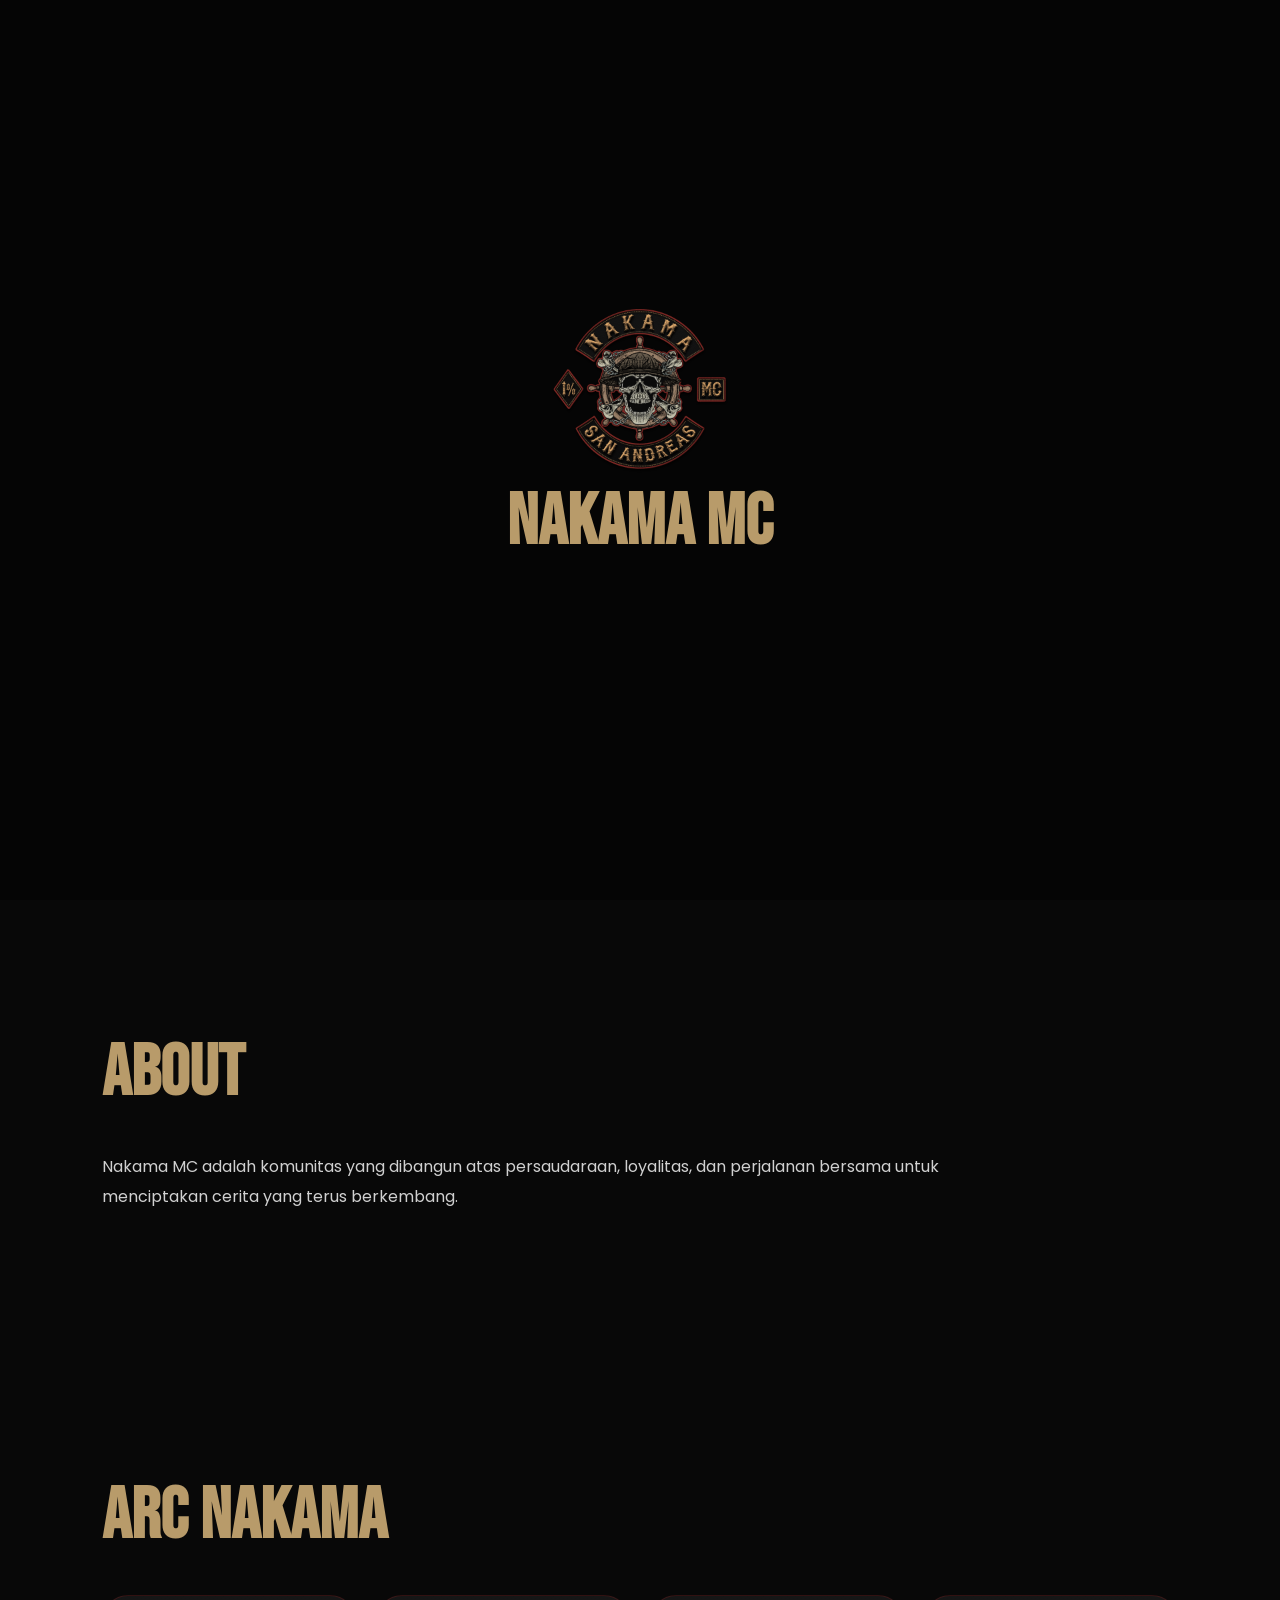
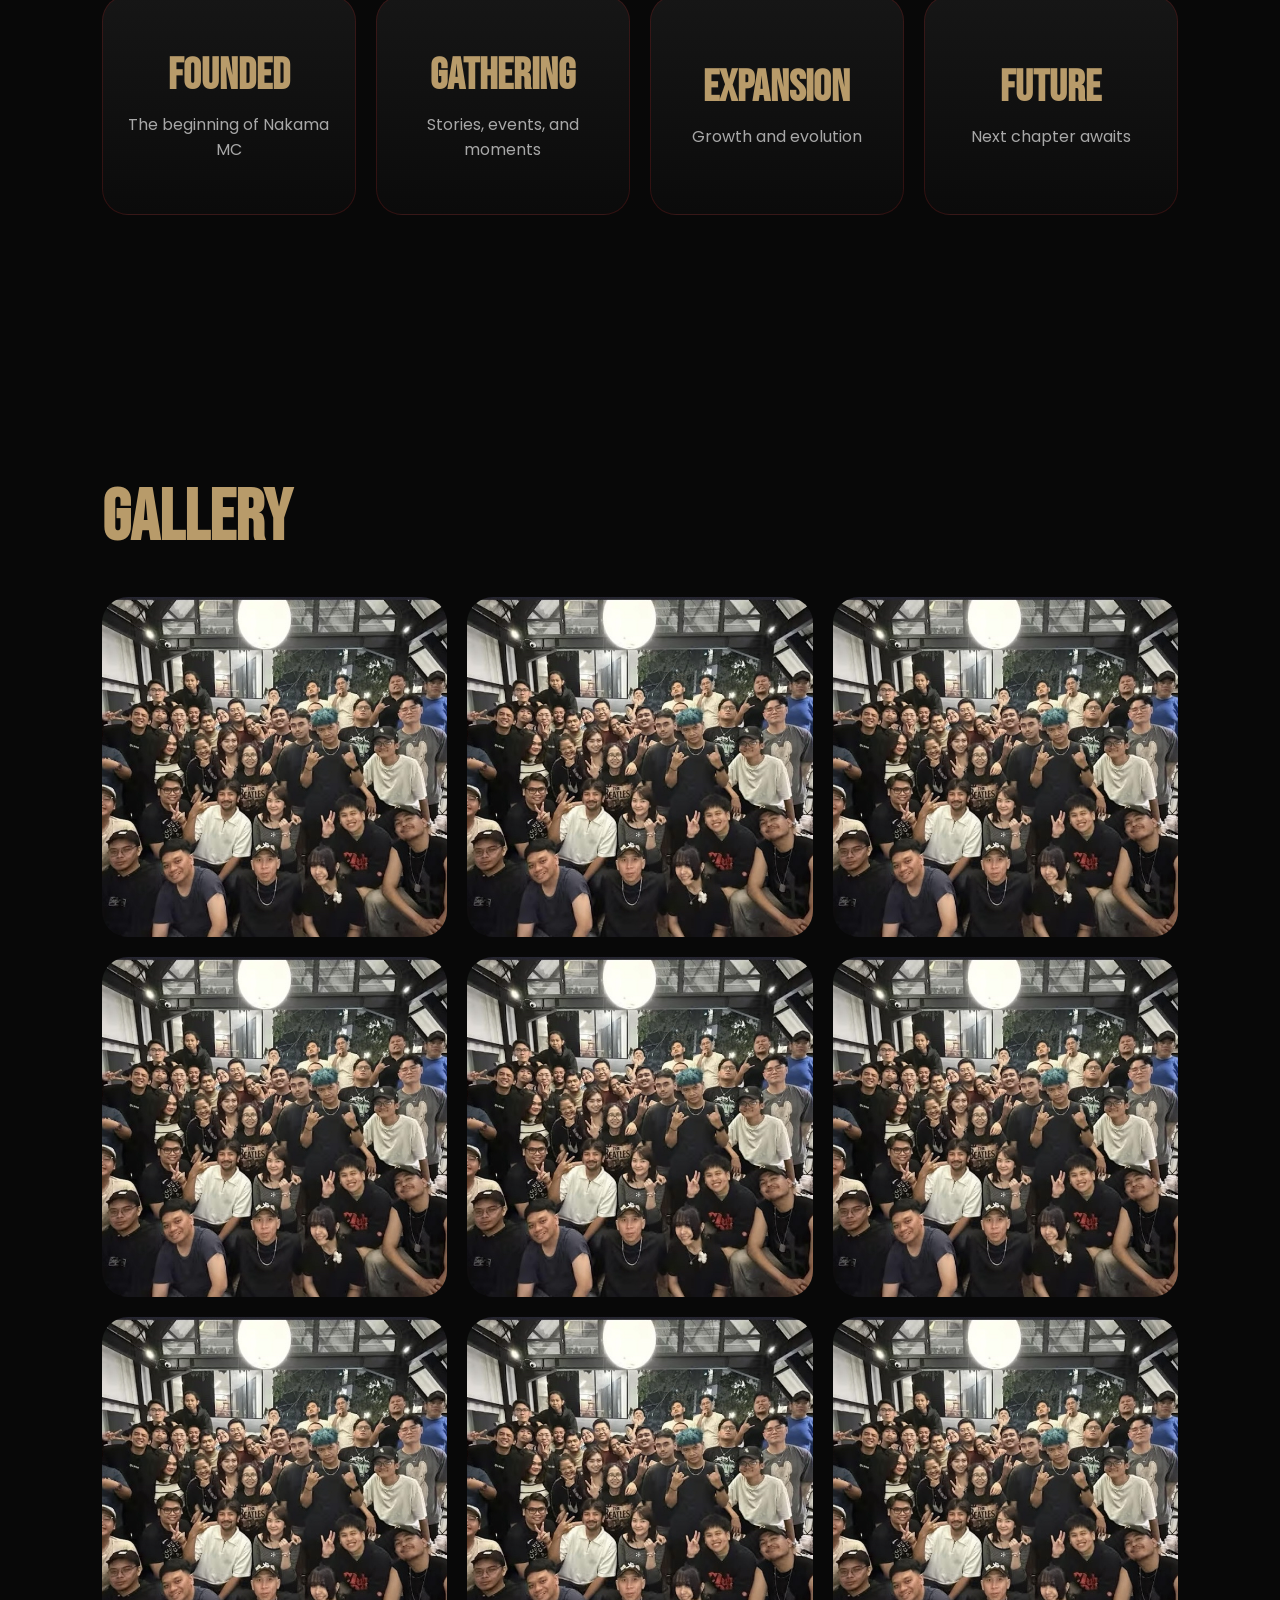
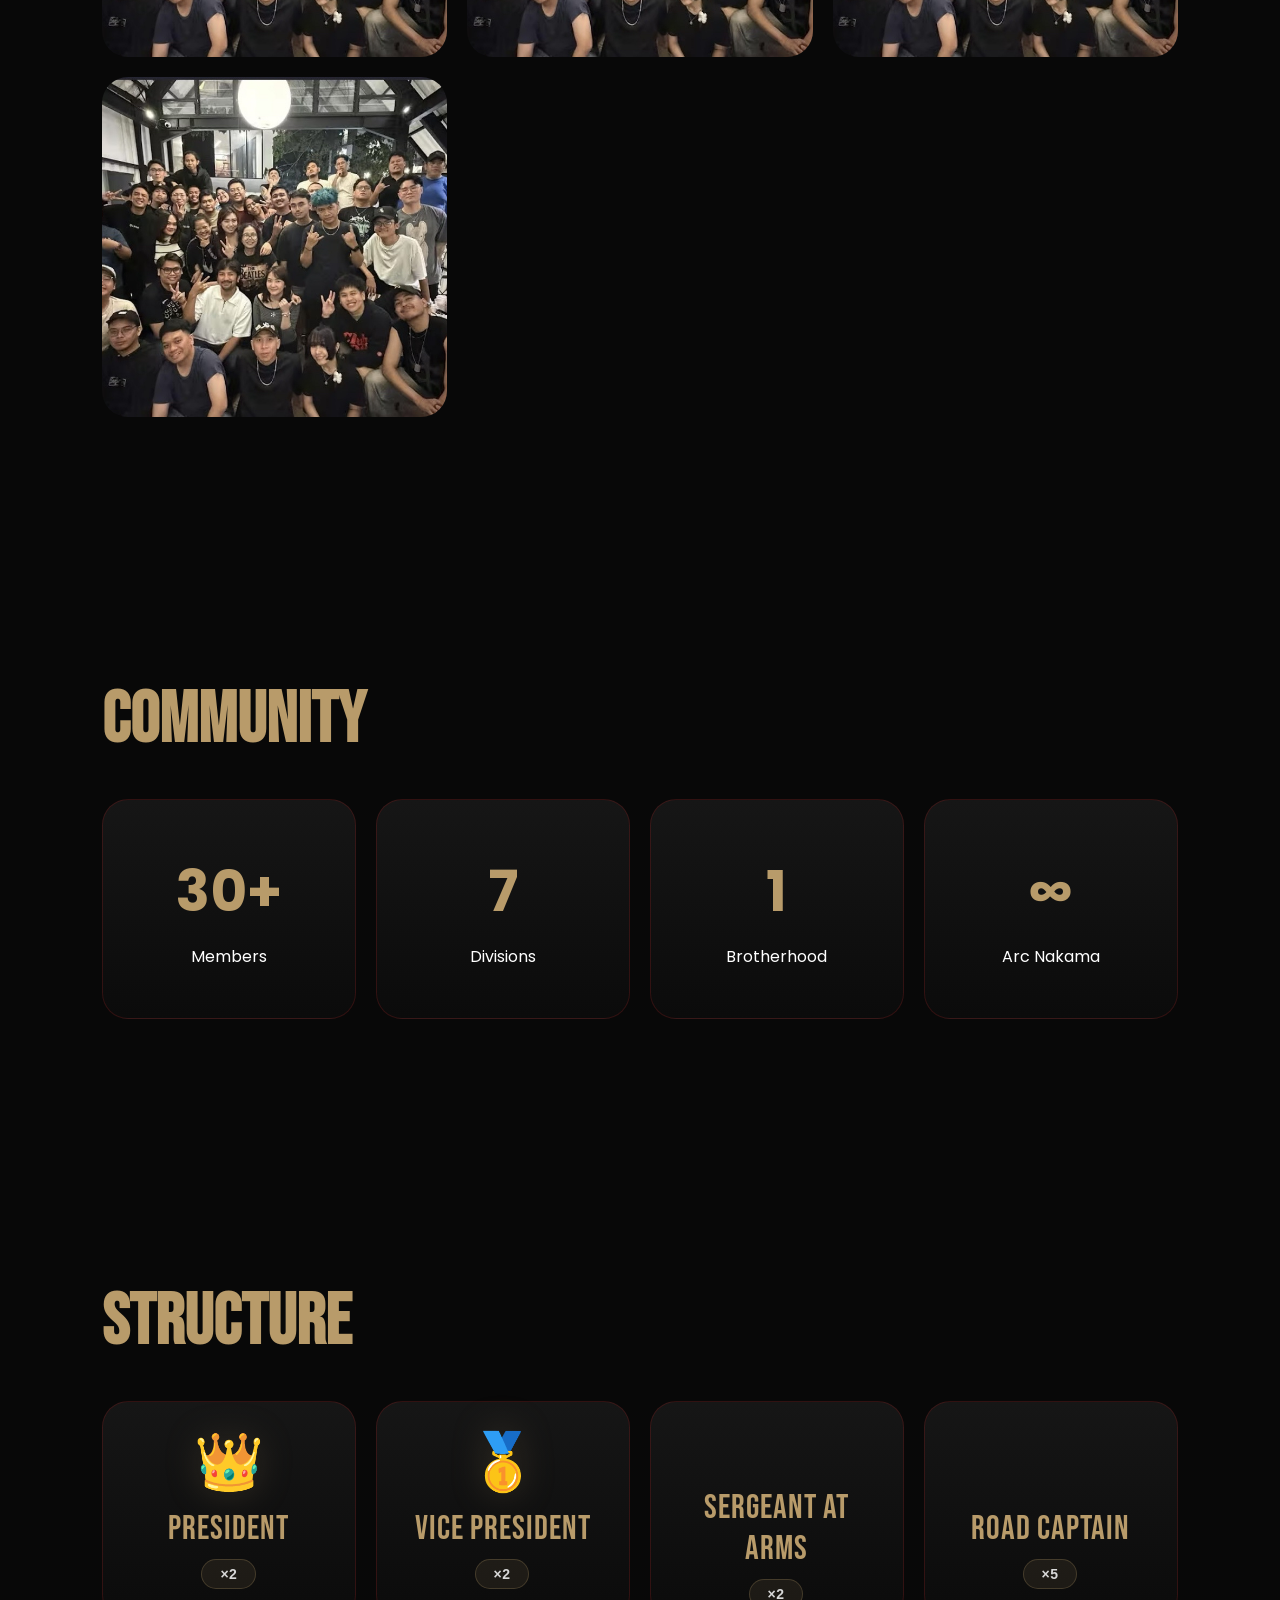
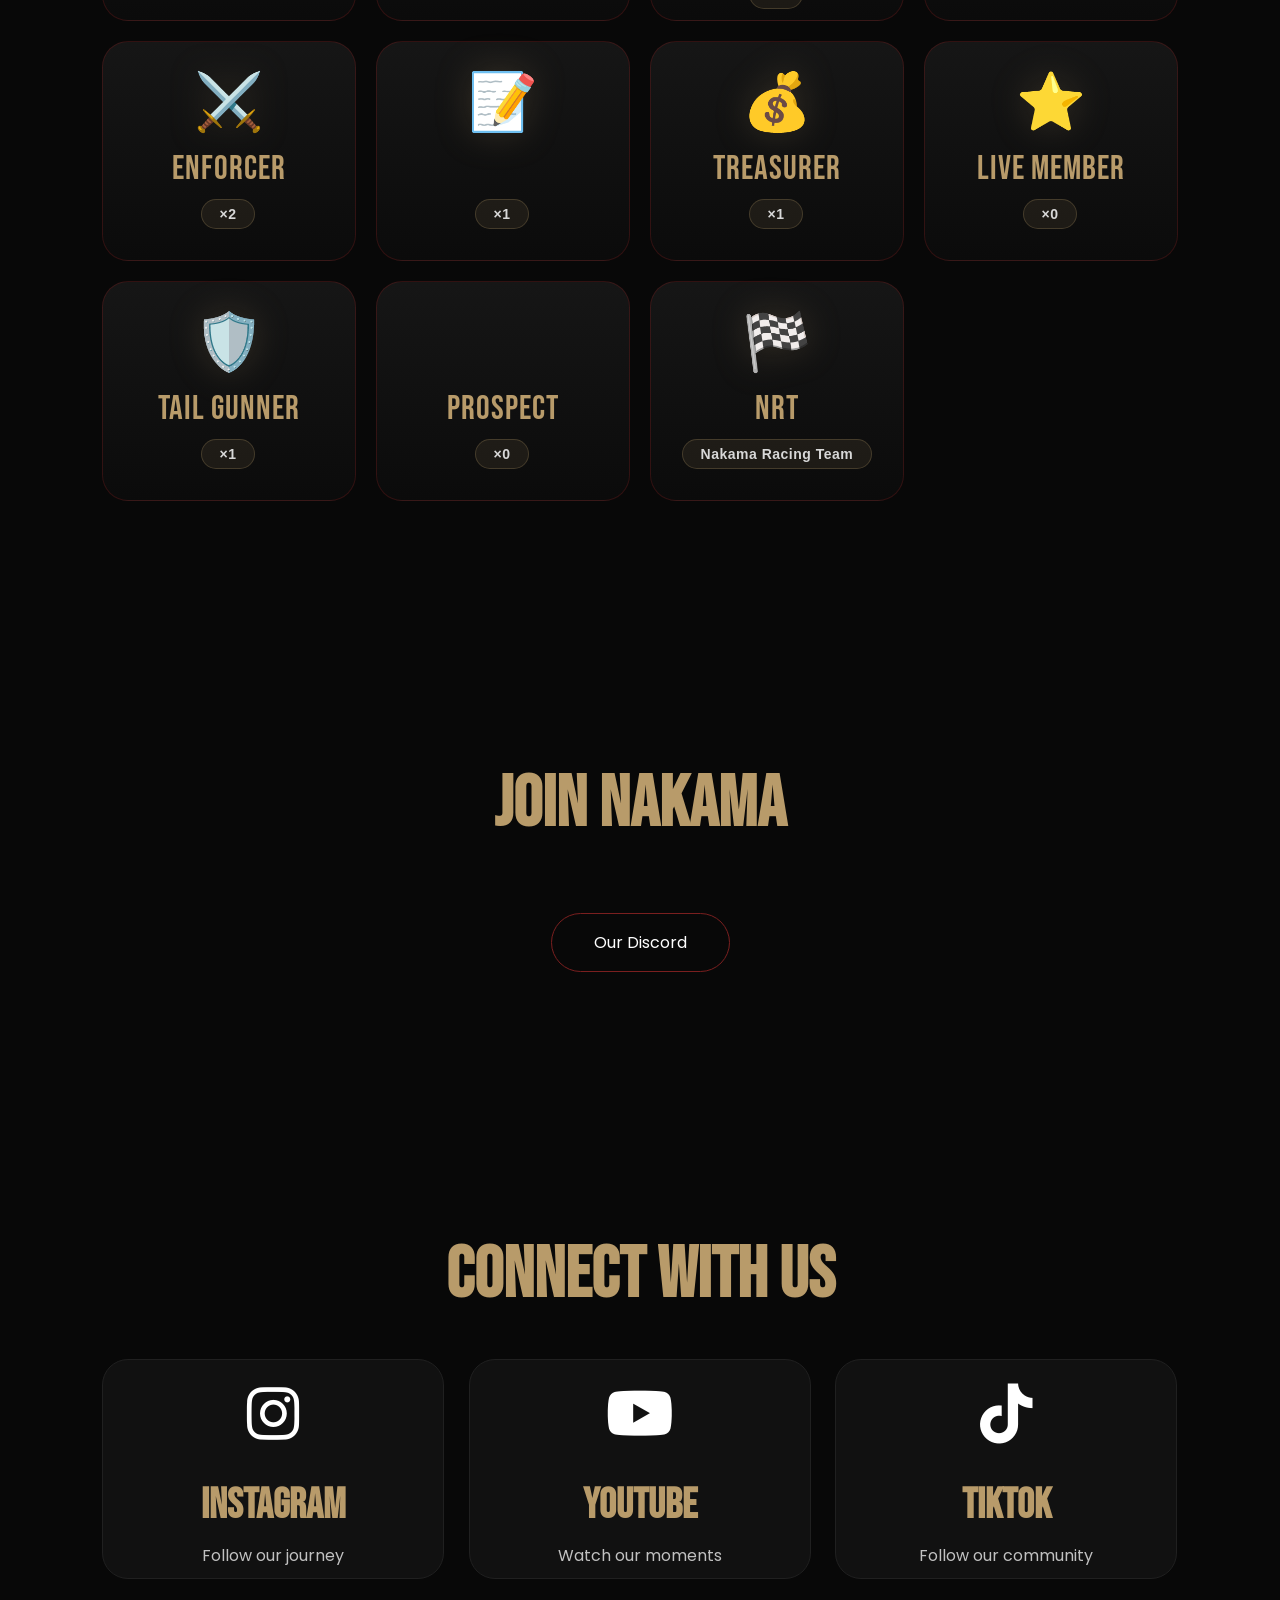
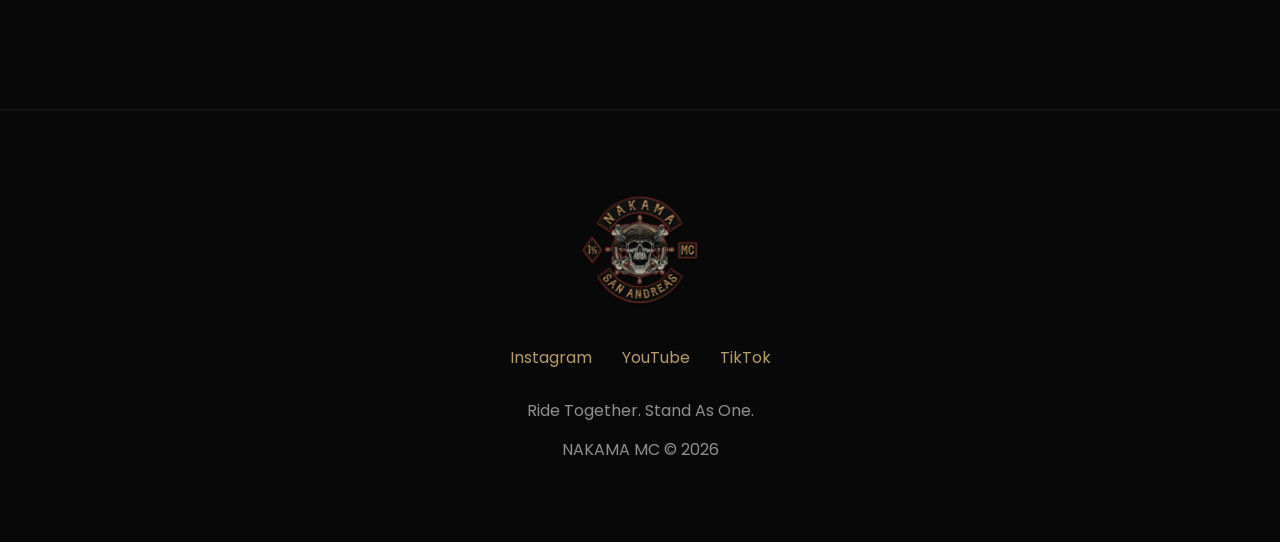
==== commit e28104b6: "v2" ====
--- a/index.html
+++ b/index.html
@@ -176,13 +176,79 @@
 
         <div class="members">
 
-            <div class="role">President ×2</div>
-            <div class="role">Vice President ×2</div>
-            <div class="role">Sergeant At Arms ×2</div>
-            <div class="role">Treasurer ×2</div>
-            <div class="role">Secretary ×2</div>
-            <div class="role">Road Captain ×5</div>
-            <div class="role">Enforcer ×2</div>
+            <div class="role">
+
+                <a href="structure/president.html">
+
+                    <i>👑</i>
+
+                    <h3>PRESIDENT</h3>
+
+                    <span>×2</span>
+
+                </a>
+
+            </div>
+
+            <div class="role">
+                <i>🥇</i>
+                <h3>Vice President</h3>
+                <span>×2</span>
+            </div>
+
+            <div class="role">
+                <i>🛡️</i>
+                <h3>Sergeant At Arms</h3>
+                <span>×2</span>
+            </div>
+
+            <div class="role">
+                <i>🧭</i>
+                <h3>Road Captain</h3>
+                <span>×5</span>
+            </div>
+
+            <div class="role">
+                <i>⚔️</i>
+                <h3>Enforcer</h3>
+                <span>×2</span>
+            </div>
+
+            <div class="role">
+                <i>📝</i>
+                <h3>Secretary</h3>
+                <span>×1</span>
+            </div>
+
+            <div class="role">
+                <i>💰</i>
+                <h3>Treasurer</h3>
+                <span>×1</span>
+            </div>
+
+            <div class="role">
+                <i>⭐</i>
+                <h3>Live Member</h3>
+                <span>×0</span>
+            </div>
+
+            <div class="role">
+                <i>🛡️</i>
+                <h3>Tail Gunner</h3>
+                <span>×1</span>
+            </div>
+
+            <div class="role">
+                <i>🔰</i>
+                <h3>Prospect</h3>
+                <span>×0</span>
+            </div>
+
+            <div class="role">
+                <i>🏁</i>
+                <h3>NRT</h3>
+                <span>Nakama Racing Team</span>
+            </div>
 
         </div>
 
--- a/style.css
+++ b/style.css
@@ -308,17 +308,19 @@
 
 
 
-/* CARD */
+/* STRUCTURE CARD */
 
 .box,
-
 .role,
-
-.stats div {
+.stats div,
+.social-card {
 
     height: 220px;
 
-    background: #111;
+    background:
+        linear-gradient(180deg,
+            #161616,
+            #0b0b0b);
 
     border-radius: 26px;
 
@@ -330,12 +332,21 @@
 
     align-items: center;
 
-    border: 1px solid #202020;
-
-    transition: .35s;
-
-}
-
+    text-align: center;
+
+    padding: 24px;
+
+    border: 1px solid rgba(122, 31, 31, .35);
+
+    transition:
+        transform .35s,
+        box-shadow .35s,
+        border-color .35s;
+
+    transform-style: preserve-3d;
+
+    will-change: transform;
+}
 
 
 /* ARC */
@@ -373,30 +384,103 @@
 }
 
 .box:hover,
-
 .role:hover,
-
-.stats div:hover {
+.stats div:hover,
+.social-card:hover {
 
     transform:
-
         translateY(-10px);
 
     border-color: #7a1f1f;
 
     box-shadow:
-
-        0 20px 60px rgba(122,
-
-            31,
-
-            31,
-
-            .25);
-
-}
-
-
+        0 22px 60px rgba(122, 31, 31, .30);
+
+}
+
+/* STRUCTURE ROLE */
+
+.role i {
+
+    display: block;
+
+    font-style: normal;
+
+    font-size: 56px;
+
+    margin-bottom: 18px;
+
+    line-height: 1;
+
+    filter:
+        drop-shadow(0 0 18px rgba(184, 155, 106, .20));
+
+}
+
+.role h3 {
+
+    font-family:
+        'Bebas Neue';
+
+    font-size: 34px;
+
+    font-weight: 400;
+
+    letter-spacing: 1px;
+
+    color: #b89b6a;
+
+    margin-bottom: 10px;
+
+    text-align: center;
+
+}
+
+.role span {
+
+    display: inline-block;
+
+    padding: 6px 18px;
+
+    border-radius: 999px;
+
+    background:
+        rgba(184, 155, 106, .10);
+
+    border:
+        1px solid rgba(184, 155, 106, .25);
+
+    color: #d8d8d8;
+
+    font-size: 14px;
+
+    font-weight: 600;
+
+    letter-spacing: .5px;
+
+}
+
+/* ROLE LINK */
+
+.role a {
+
+    width: 100%;
+
+    height: 100%;
+
+    display: flex;
+
+    flex-direction: column;
+
+    justify-content: center;
+
+    align-items: center;
+
+    text-decoration: none;
+
+    color: inherit;
+
+}
 
 /* GALLERY */
 
@@ -812,4 +896,166 @@
 
     }
 
+}
+
+/* STRUCTURE PREMIUM */
+
+.structure-page {
+
+    min-height: 100vh;
+
+    padding: 140px 8%;
+
+    background:
+        linear-gradient(180deg,
+            #060606,
+            #111);
+
+}
+
+.member-grid {
+
+    display: grid;
+
+    grid-template-columns:
+        repeat(auto-fit,
+            minmax(320px, 1fr));
+
+    gap: 30px;
+
+    margin-top: 50px;
+
+}
+
+.member-card {
+
+    background:
+        rgba(255, 255, 255, .04);
+
+    backdrop-filter:
+        blur(20px);
+
+    border:
+
+        1px solid rgba(255, 255, 255, .08);
+
+    border-radius: 32px;
+
+    padding: 30px;
+
+    transition: .45s;
+
+    overflow: hidden;
+
+}
+
+.member-card:hover {
+
+    transform:
+
+        translateY(-10px) scale(1.02);
+
+    box-shadow:
+
+        0 25px 80px rgba(122,
+            31,
+            31,
+            .28);
+
+}
+
+.member-photo {
+
+    width: 100%;
+
+    height: 320px;
+
+    object-fit: cover;
+
+    border-radius: 22px;
+
+}
+
+.member-ic {
+
+    margin-top: 24px;
+
+    font-size: 38px;
+
+    font-family:
+
+        'Bebas Neue';
+
+    color: #b89b6a;
+
+}
+
+.member-ooc {
+
+    margin-top: 10px;
+
+    color: #bfbfbf;
+
+}
+
+.social-row {
+
+    display: flex;
+
+    gap: 14px;
+
+    margin-top: 24px;
+
+}
+
+.social-btn {
+
+    width: 52px;
+
+    height: 52px;
+
+    border-radius: 50%;
+
+    display: flex;
+
+    justify-content: center;
+
+    align-items: center;
+
+    background: #151515;
+
+    font-size: 22px;
+
+    text-decoration: none;
+
+    color: white;
+
+    transition: .3s;
+
+}
+
+.social-btn:hover {
+
+    transform: scale(1.15);
+
+    background: #7a1f1f;
+
+}
+
+.back-btn {
+
+    display: inline-block;
+
+    margin-top: 50px;
+
+    padding: 14px 32px;
+
+    border-radius: 999px;
+
+    border: 1px solid #7a1f1f;
+
+    color: white;
+
+    text-decoration: none;
+
 }
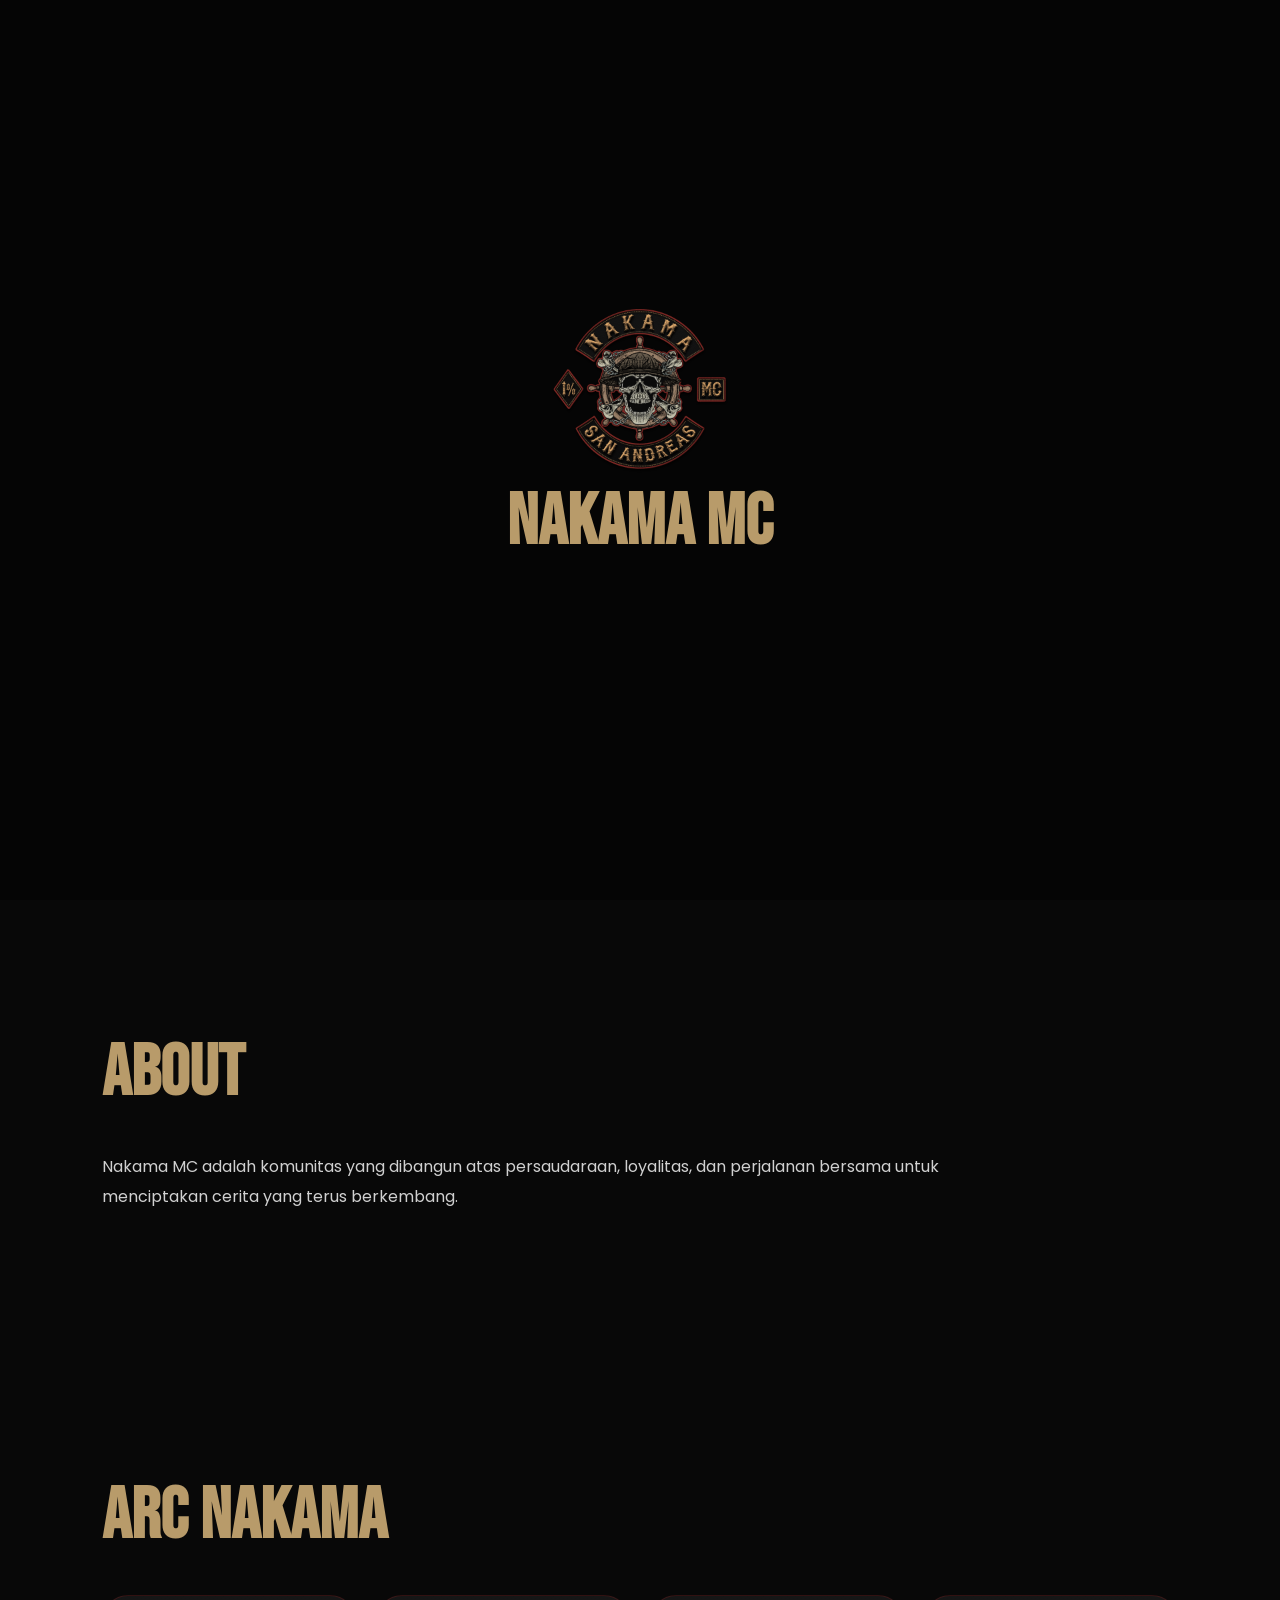
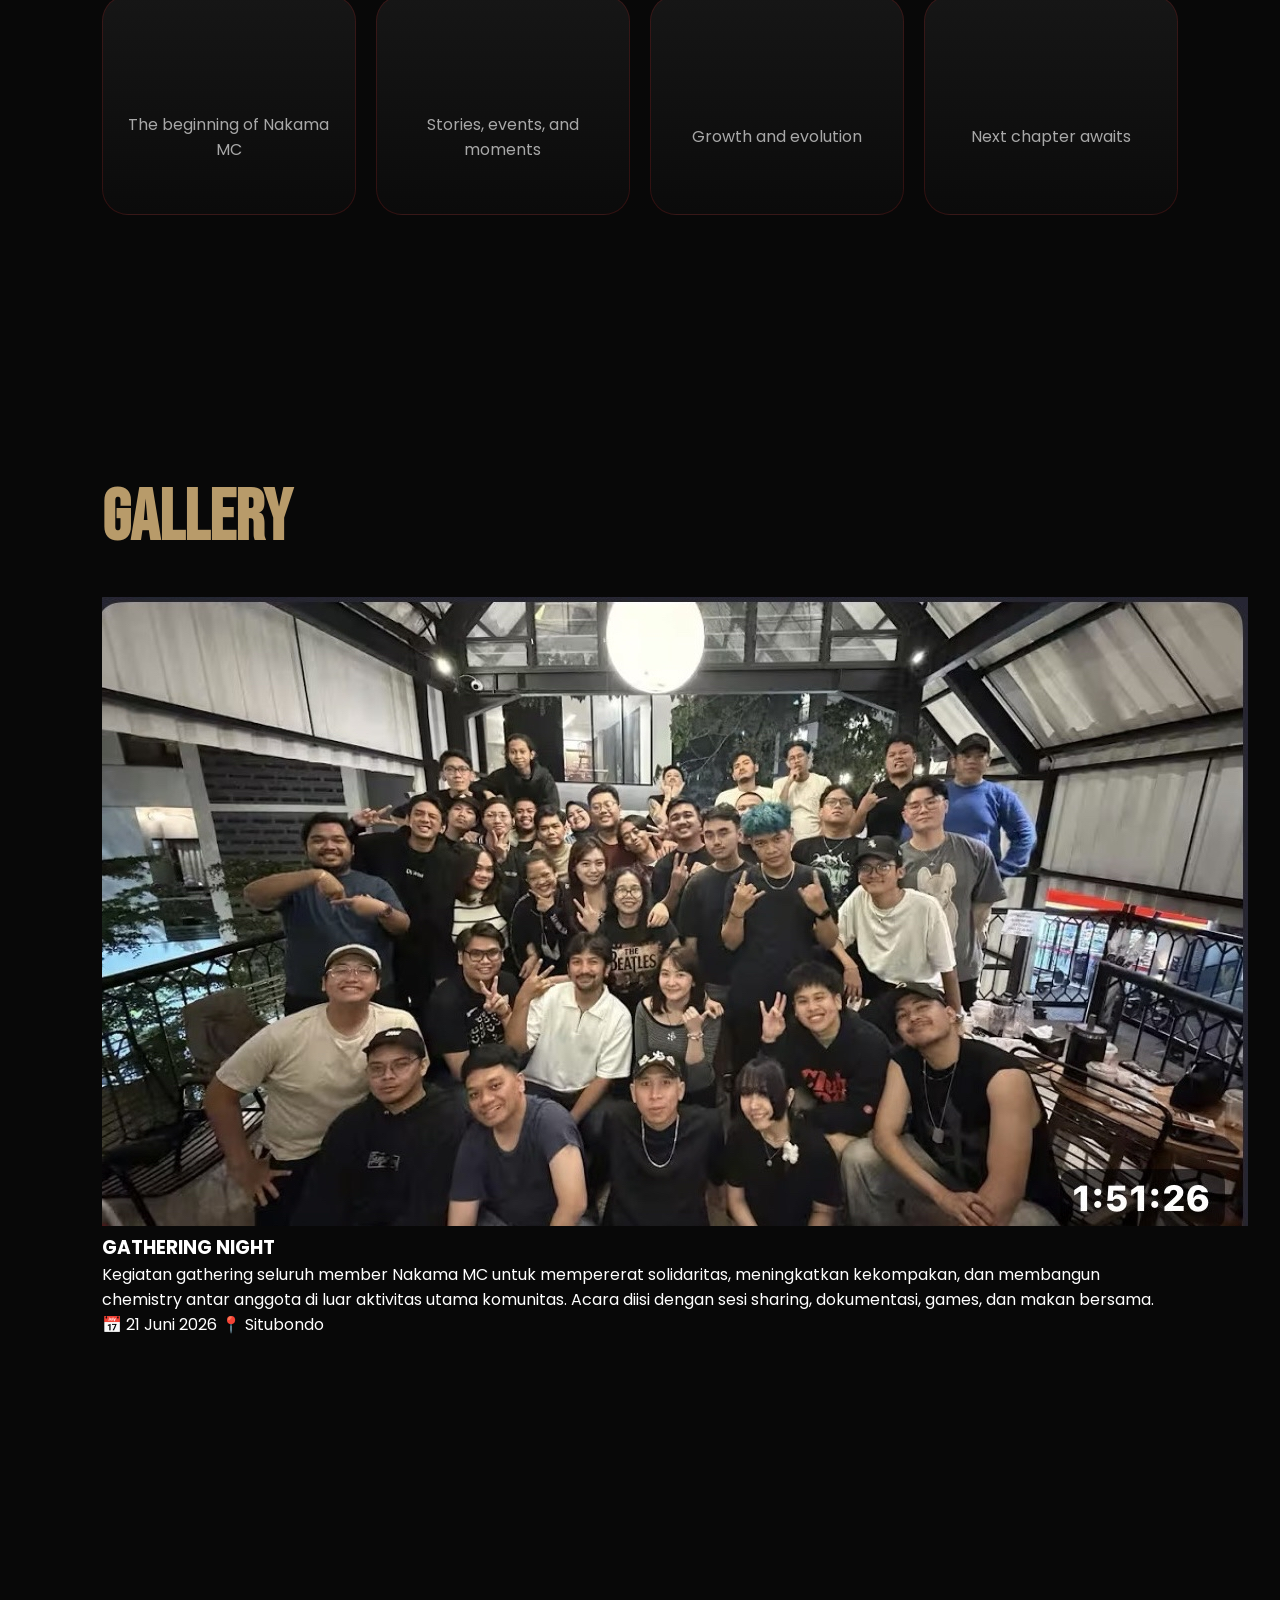
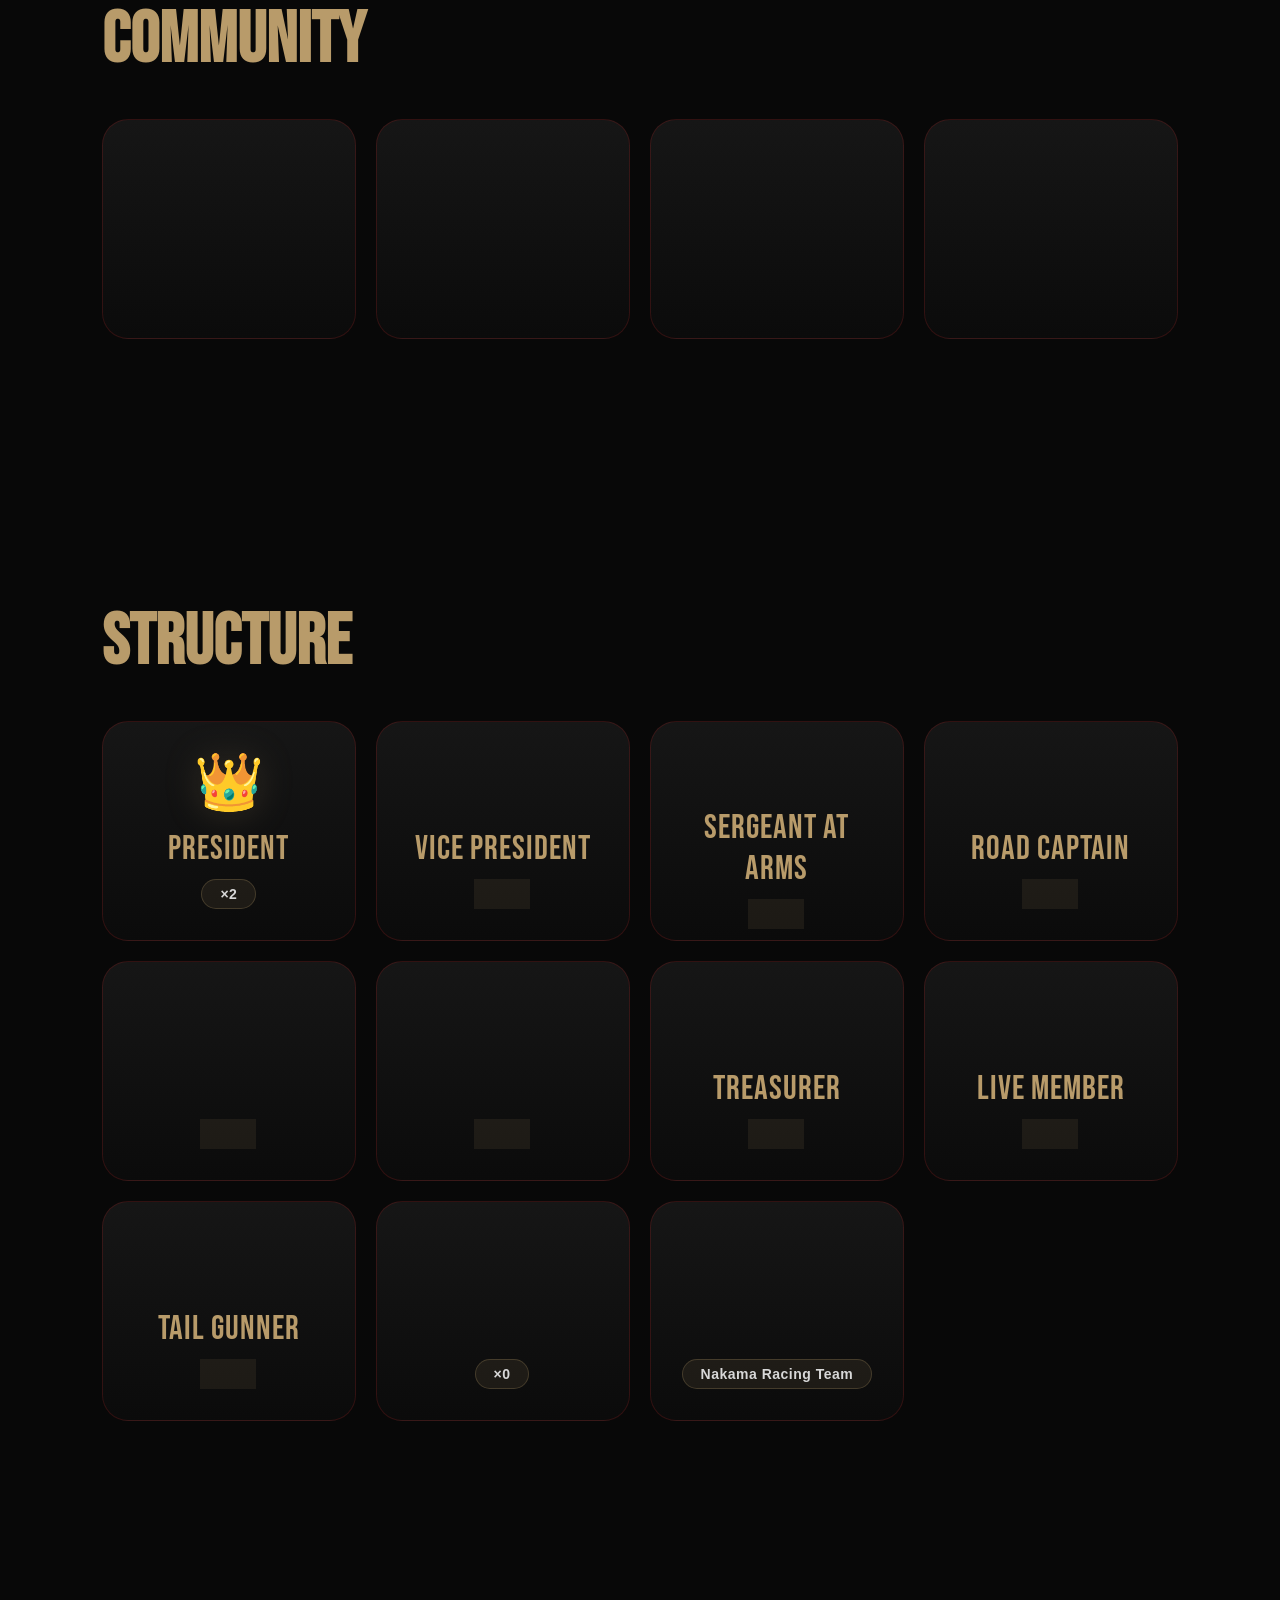
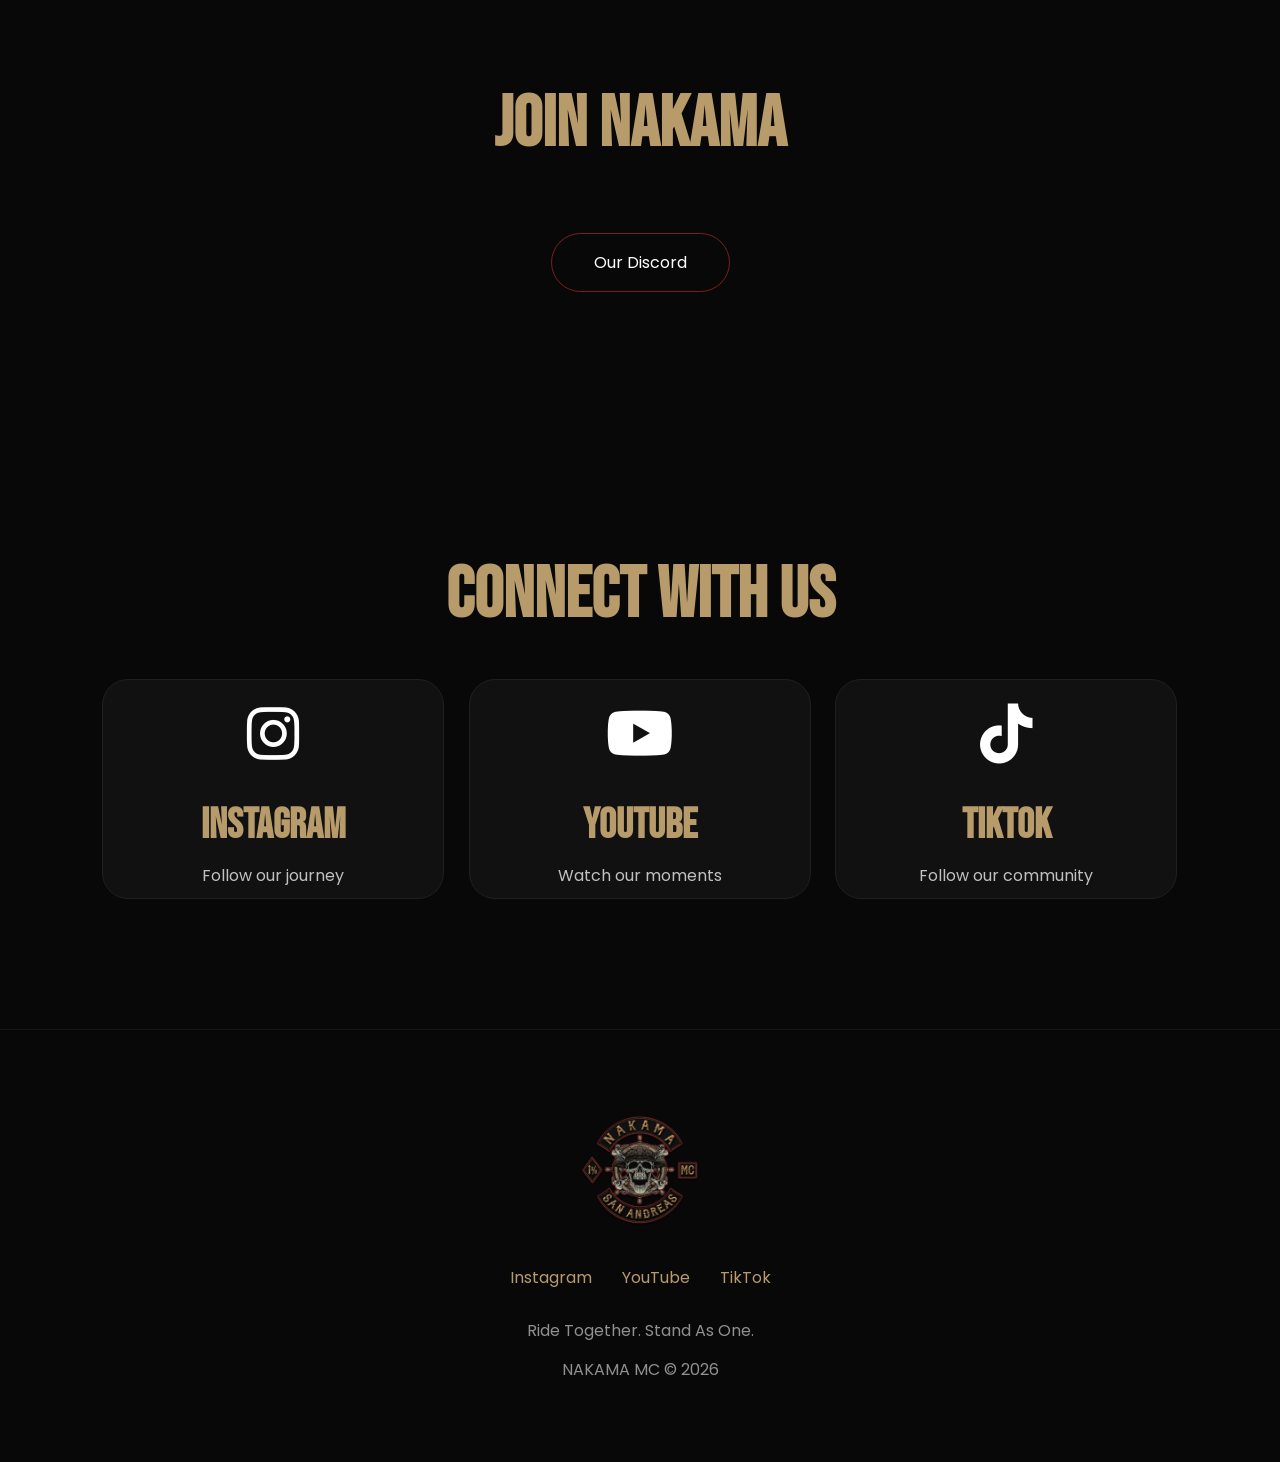
==== commit 1d85cae9: "text" ====
--- a/index.html
+++ b/index.html
@@ -122,18 +122,44 @@
 
         <h2>GALLERY</h2>
 
-        <div class="gallery">
-
-            <img src="images/gallery/1.jpg" alt="">
-            <img src="images/gallery/1.jpg" alt="">
-            <img src="images/gallery/1.jpg" alt="">
-            <img src="images/gallery/1.jpg" alt="">
-            <img src="images/gallery/1.jpg" alt="">
-            <img src="images/gallery/1.jpg" alt="">
-            <img src="images/gallery/1.jpg" alt="">
-            <img src="images/gallery/1.jpg" alt="">
-            <img src="images/gallery/1.jpg" alt="">
-            <img src="images/gallery/1.jpg" alt="">
+        <div class="gallery-highlight">
+
+            <!-- IMAGE -->
+
+            <div class="gallery-image">
+
+                <img src="images/gallery/1.jpg" alt="">
+
+            </div>
+
+            <!-- TEXT -->
+
+            <div class="gallery-text">
+
+                <h3>GATHERING NIGHT</h3>
+
+                <p>
+
+                    Kegiatan gathering seluruh member Nakama MC
+                    untuk mempererat solidaritas, meningkatkan
+                    kekompakan, dan membangun chemistry antar
+                    anggota di luar aktivitas utama komunitas.
+
+                    Acara diisi dengan sesi sharing, dokumentasi,
+                    games, dan makan bersama.
+
+                </p>
+
+                <div class="meta">
+
+                    <span>📅 21 Juni 2026</span>
+
+                    <span>📍 Situbondo</span>
+
+                </div>
+
+            </div>
+
         </div>
 
     </section>
